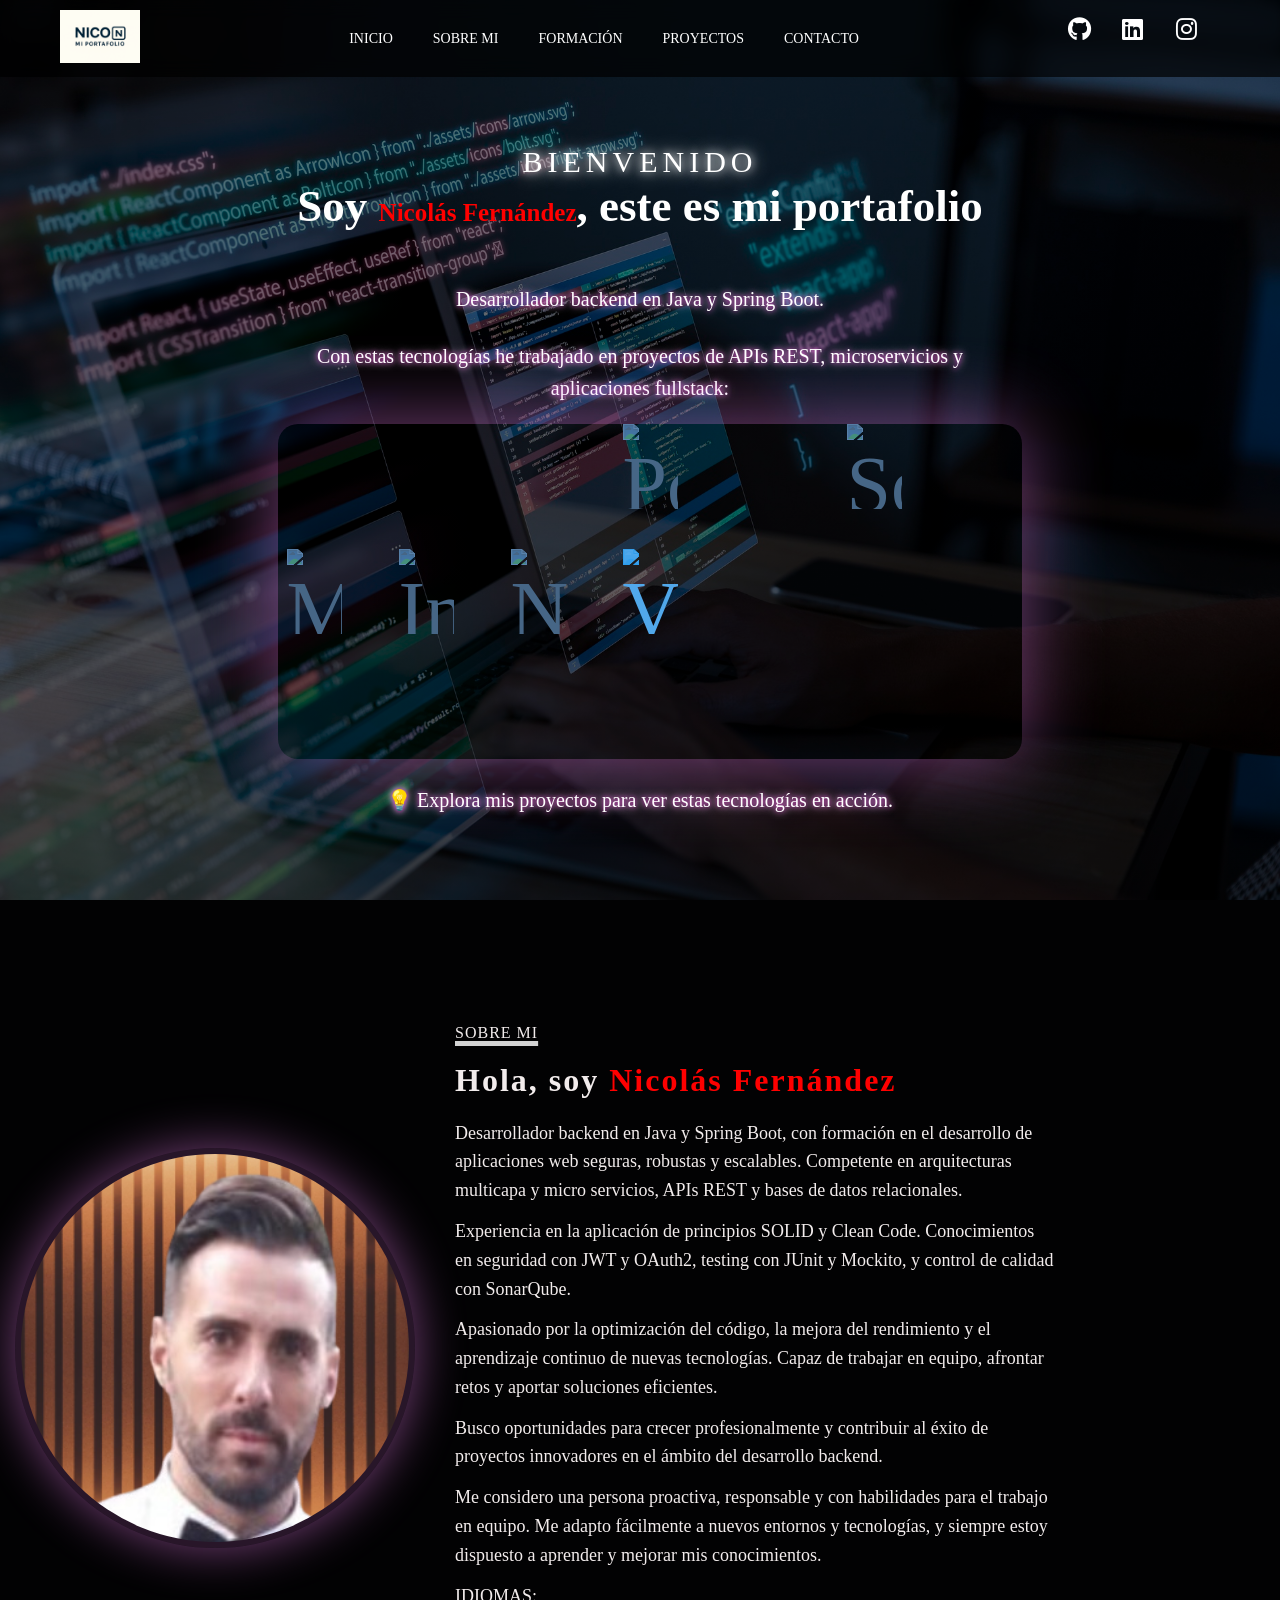
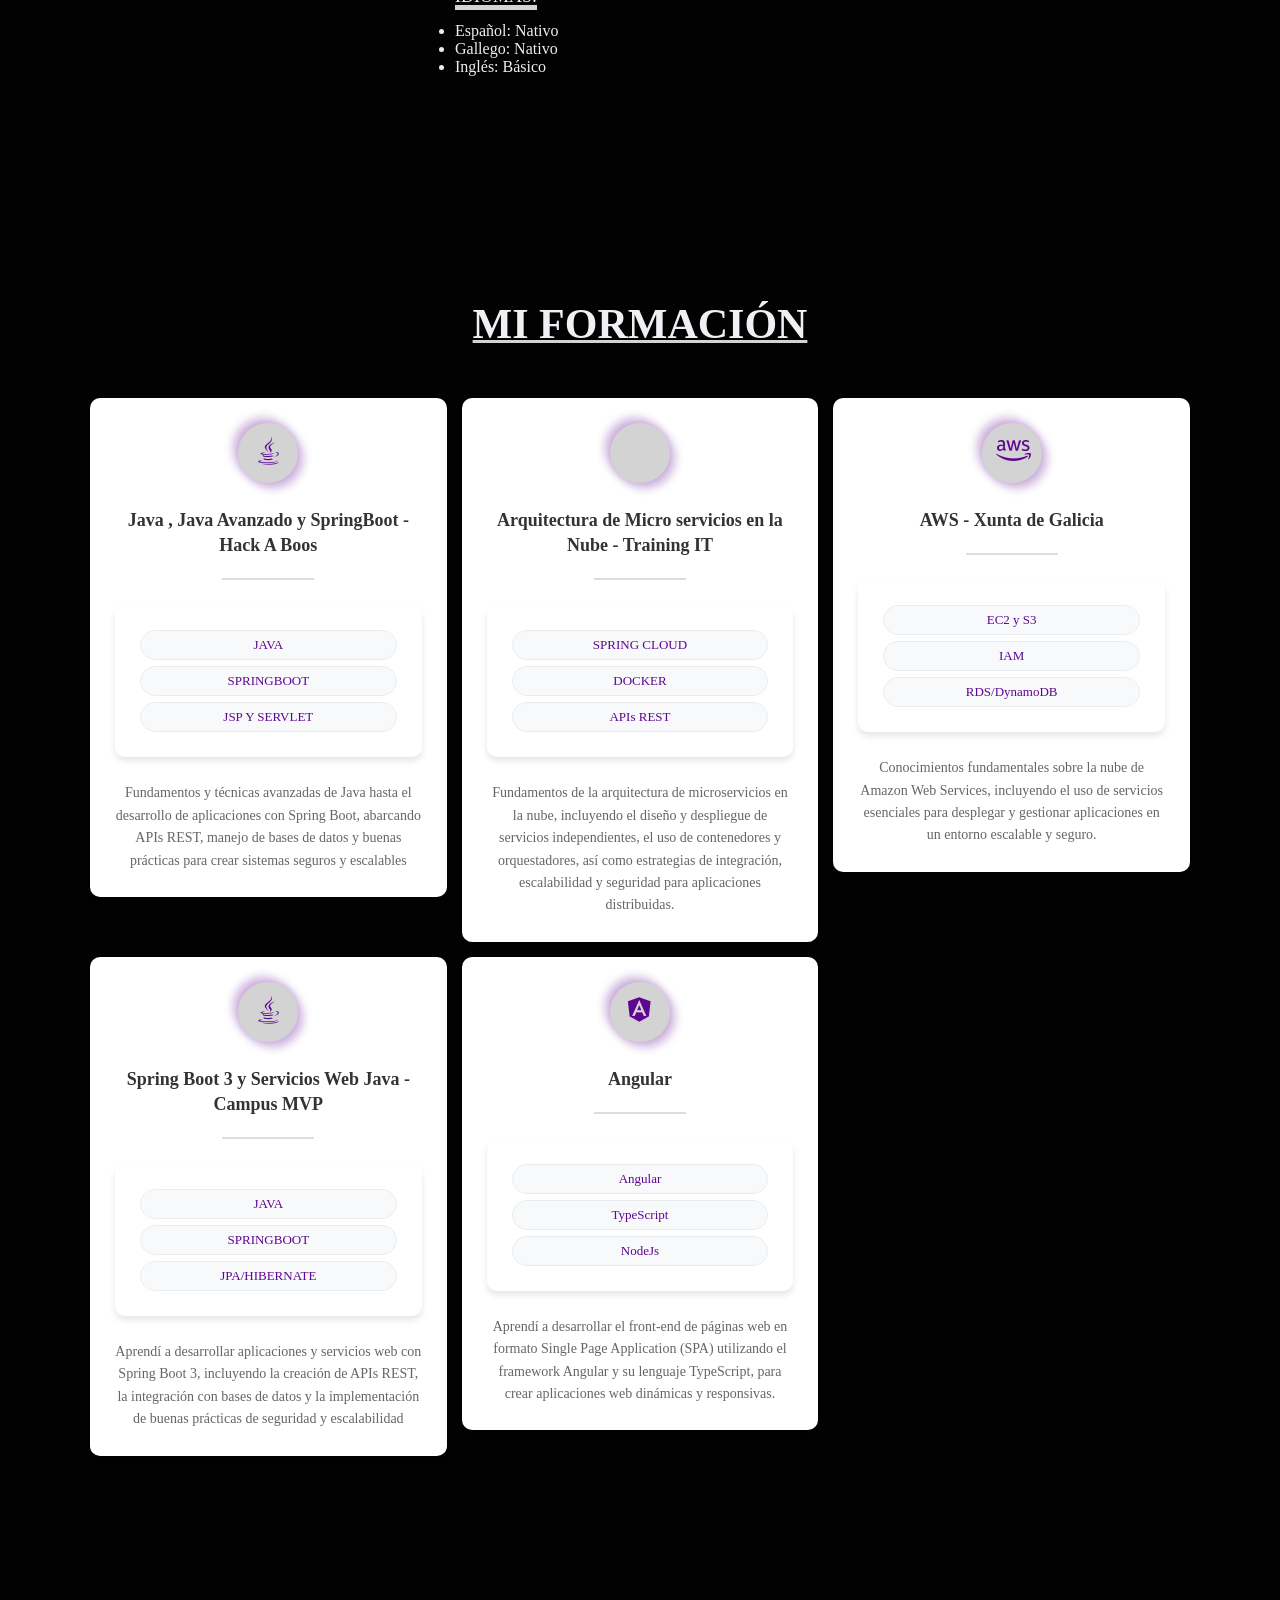
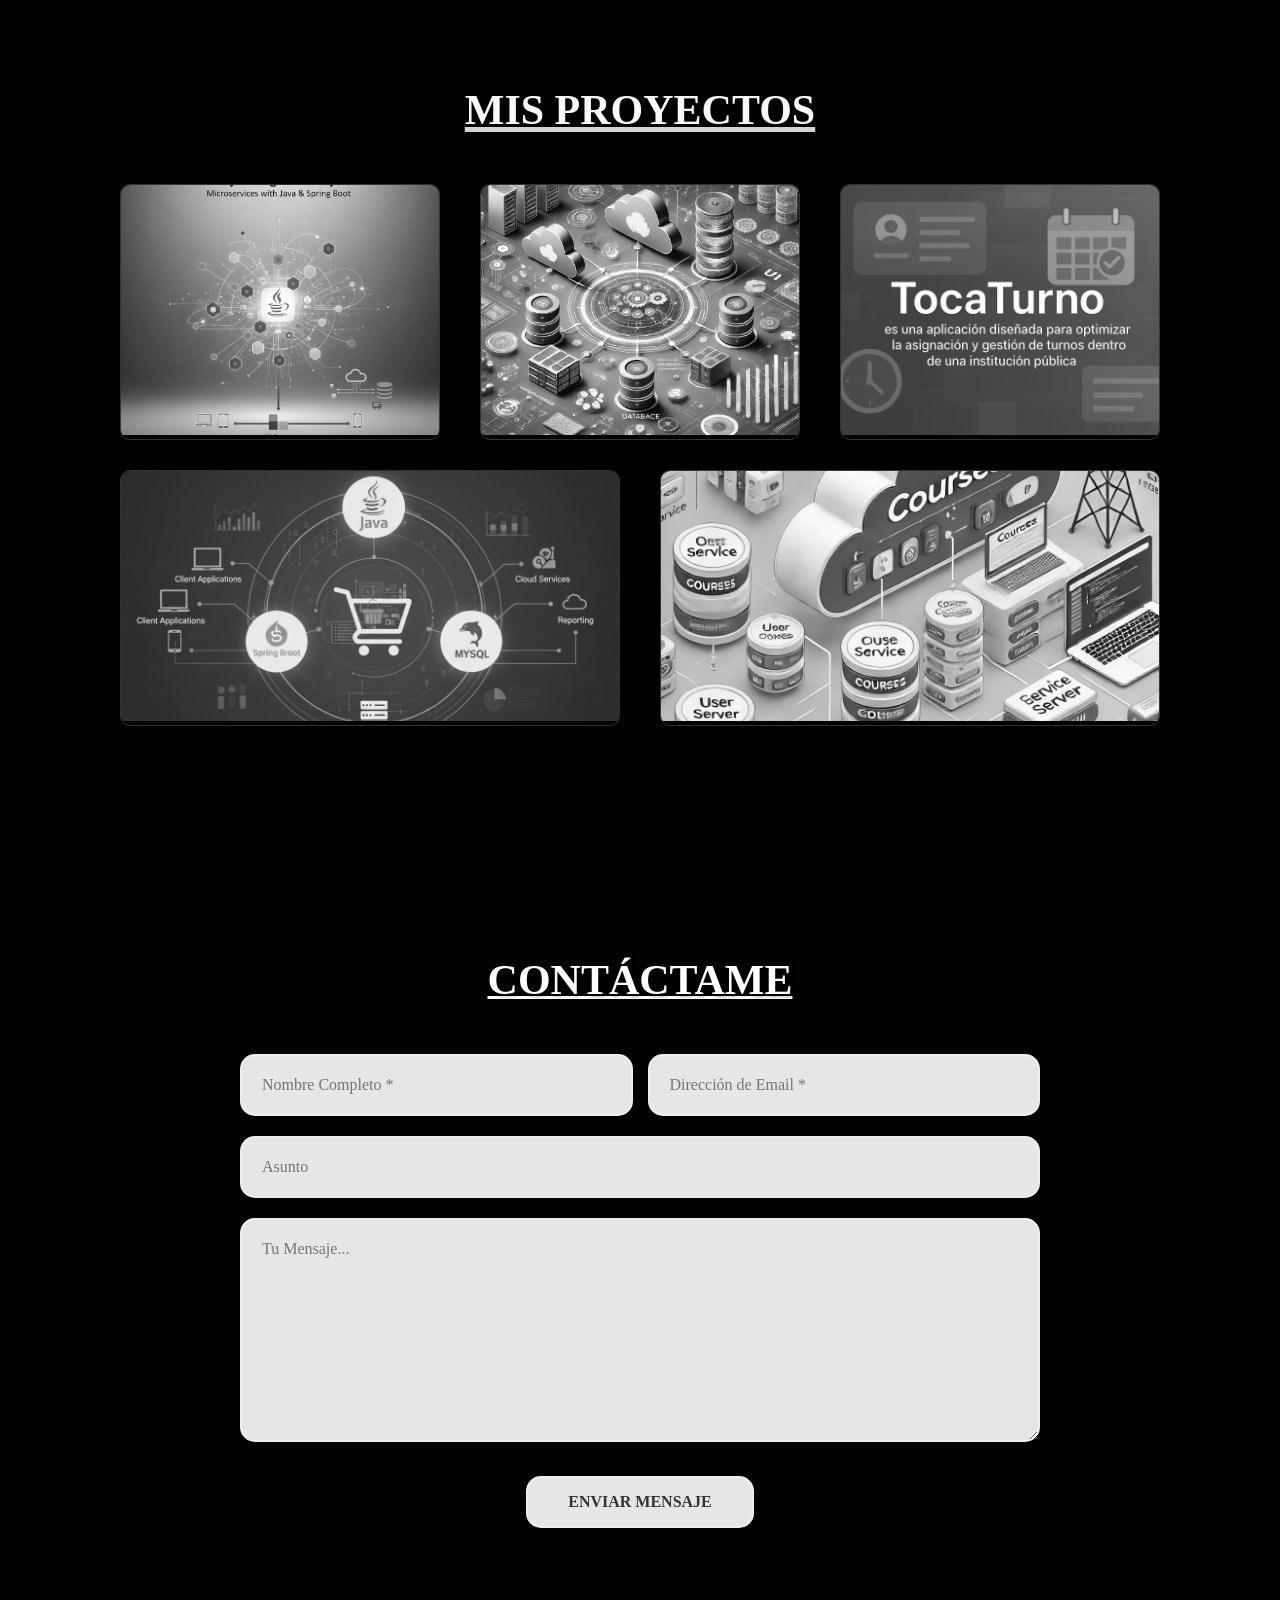
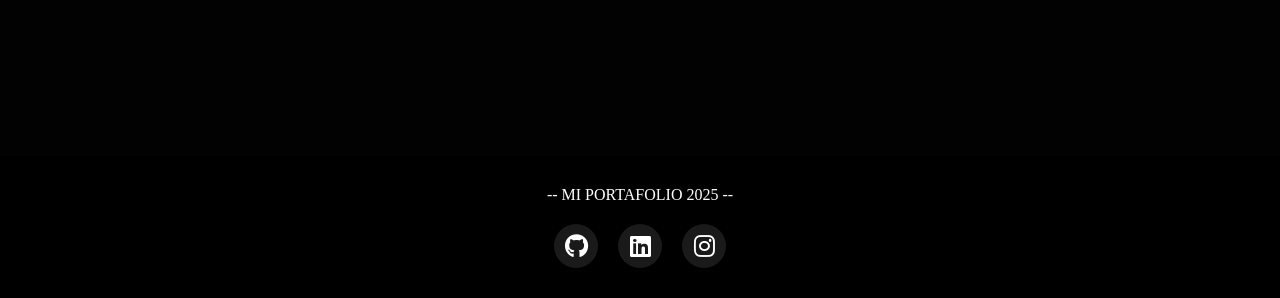
==== index.html @ 953f9bfb "Auto-generated commit" ====
<!DOCTYPE html><html lang="en" data-beasties-container><head><base href="/">
    <meta charset="UTF-8">
    <meta http-equiv="X-UA-Compatible" content="IE=edge">
    <meta name="viewport" content="width=device-width, initial-scale=1.0">
    <link rel="stylesheet" href="https://cdnjs.cloudflare.com/ajax/libs/font-awesome/6.1.1/css/all.min.css" integrity="sha512-KfkfwYDsLkIlwQp6LFnl8zNdLGxu9YAA1QvwINks4PhcElQSvqcyVLLD9aMhXd13uQjoXtEKNosOWaZqXgel0g==" crossorigin="anonymous" referrerpolicy="no-referrer">
    <link rel="icon" href="/img/logoNico.ico">
    <link rel="stylesheet" href="/css/styles.css">
    <link rel="stylesheet" href="https://cdn.jsdelivr.net/gh/devicons/devicon@latest/devicon.min.css">

    <title>Nico Landig Page</title>
<style>@font-face{font-family:Montserrat;font-style:normal;font-weight:200;font-display:swap;src:url(https://fonts.gstatic.com/s/montserrat/v31/JTUSjIg1_i6t8kCHKm459WRhyzbi.woff2) format("woff2");unicode-range:U+0460-052F,U+1C80-1C8A,U+20B4,U+2DE0-2DFF,U+A640-A69F,U+FE2E-FE2F}@font-face{font-family:Montserrat;font-style:normal;font-weight:200;font-display:swap;src:url(https://fonts.gstatic.com/s/montserrat/v31/JTUSjIg1_i6t8kCHKm459W1hyzbi.woff2) format("woff2");unicode-range:U+0301,U+0400-045F,U+0490-0491,U+04B0-04B1,U+2116}@font-face{font-family:Montserrat;font-style:normal;font-weight:200;font-display:swap;src:url(https://fonts.gstatic.com/s/montserrat/v31/JTUSjIg1_i6t8kCHKm459WZhyzbi.woff2) format("woff2");unicode-range:U+0102-0103,U+0110-0111,U+0128-0129,U+0168-0169,U+01A0-01A1,U+01AF-01B0,U+0300-0301,U+0303-0304,U+0308-0309,U+0323,U+0329,U+1EA0-1EF9,U+20AB}@font-face{font-family:Montserrat;font-style:normal;font-weight:200;font-display:swap;src:url(https://fonts.gstatic.com/s/montserrat/v31/JTUSjIg1_i6t8kCHKm459Wdhyzbi.woff2) format("woff2");unicode-range:U+0100-02BA,U+02BD-02C5,U+02C7-02CC,U+02CE-02D7,U+02DD-02FF,U+0304,U+0308,U+0329,U+1D00-1DBF,U+1E00-1E9F,U+1EF2-1EFF,U+2020,U+20A0-20AB,U+20AD-20C0,U+2113,U+2C60-2C7F,U+A720-A7FF}@font-face{font-family:Montserrat;font-style:normal;font-weight:200;font-display:swap;src:url(https://fonts.gstatic.com/s/montserrat/v31/JTUSjIg1_i6t8kCHKm459Wlhyw.woff2) format("woff2");unicode-range:U+0000-00FF,U+0131,U+0152-0153,U+02BB-02BC,U+02C6,U+02DA,U+02DC,U+0304,U+0308,U+0329,U+2000-206F,U+20AC,U+2122,U+2191,U+2193,U+2212,U+2215,U+FEFF,U+FFFD}@font-face{font-family:Montserrat;font-style:normal;font-weight:400;font-display:swap;src:url(https://fonts.gstatic.com/s/montserrat/v31/JTUSjIg1_i6t8kCHKm459WRhyzbi.woff2) format("woff2");unicode-range:U+0460-052F,U+1C80-1C8A,U+20B4,U+2DE0-2DFF,U+A640-A69F,U+FE2E-FE2F}@font-face{font-family:Montserrat;font-style:normal;font-weight:400;font-display:swap;src:url(https://fonts.gstatic.com/s/montserrat/v31/JTUSjIg1_i6t8kCHKm459W1hyzbi.woff2) format("woff2");unicode-range:U+0301,U+0400-045F,U+0490-0491,U+04B0-04B1,U+2116}@font-face{font-family:Montserrat;font-style:normal;font-weight:400;font-display:swap;src:url(https://fonts.gstatic.com/s/montserrat/v31/JTUSjIg1_i6t8kCHKm459WZhyzbi.woff2) format("woff2");unicode-range:U+0102-0103,U+0110-0111,U+0128-0129,U+0168-0169,U+01A0-01A1,U+01AF-01B0,U+0300-0301,U+0303-0304,U+0308-0309,U+0323,U+0329,U+1EA0-1EF9,U+20AB}@font-face{font-family:Montserrat;font-style:normal;font-weight:400;font-display:swap;src:url(https://fonts.gstatic.com/s/montserrat/v31/JTUSjIg1_i6t8kCHKm459Wdhyzbi.woff2) format("woff2");unicode-range:U+0100-02BA,U+02BD-02C5,U+02C7-02CC,U+02CE-02D7,U+02DD-02FF,U+0304,U+0308,U+0329,U+1D00-1DBF,U+1E00-1E9F,U+1EF2-1EFF,U+2020,U+20A0-20AB,U+20AD-20C0,U+2113,U+2C60-2C7F,U+A720-A7FF}@font-face{font-family:Montserrat;font-style:normal;font-weight:400;font-display:swap;src:url(https://fonts.gstatic.com/s/montserrat/v31/JTUSjIg1_i6t8kCHKm459Wlhyw.woff2) format("woff2");unicode-range:U+0000-00FF,U+0131,U+0152-0153,U+02BB-02BC,U+02C6,U+02DA,U+02DC,U+0304,U+0308,U+0329,U+2000-206F,U+20AC,U+2122,U+2191,U+2193,U+2212,U+2215,U+FEFF,U+FFFD}@font-face{font-family:Montserrat;font-style:normal;font-weight:600;font-display:swap;src:url(https://fonts.gstatic.com/s/montserrat/v31/JTUSjIg1_i6t8kCHKm459WRhyzbi.woff2) format("woff2");unicode-range:U+0460-052F,U+1C80-1C8A,U+20B4,U+2DE0-2DFF,U+A640-A69F,U+FE2E-FE2F}@font-face{font-family:Montserrat;font-style:normal;font-weight:600;font-display:swap;src:url(https://fonts.gstatic.com/s/montserrat/v31/JTUSjIg1_i6t8kCHKm459W1hyzbi.woff2) format("woff2");unicode-range:U+0301,U+0400-045F,U+0490-0491,U+04B0-04B1,U+2116}@font-face{font-family:Montserrat;font-style:normal;font-weight:600;font-display:swap;src:url(https://fonts.gstatic.com/s/montserrat/v31/JTUSjIg1_i6t8kCHKm459WZhyzbi.woff2) format("woff2");unicode-range:U+0102-0103,U+0110-0111,U+0128-0129,U+0168-0169,U+01A0-01A1,U+01AF-01B0,U+0300-0301,U+0303-0304,U+0308-0309,U+0323,U+0329,U+1EA0-1EF9,U+20AB}@font-face{font-family:Montserrat;font-style:normal;font-weight:600;font-display:swap;src:url(https://fonts.gstatic.com/s/montserrat/v31/JTUSjIg1_i6t8kCHKm459Wdhyzbi.woff2) format("woff2");unicode-range:U+0100-02BA,U+02BD-02C5,U+02C7-02CC,U+02CE-02D7,U+02DD-02FF,U+0304,U+0308,U+0329,U+1D00-1DBF,U+1E00-1E9F,U+1EF2-1EFF,U+2020,U+20A0-20AB,U+20AD-20C0,U+2113,U+2C60-2C7F,U+A720-A7FF}@font-face{font-family:Montserrat;font-style:normal;font-weight:600;font-display:swap;src:url(https://fonts.gstatic.com/s/montserrat/v31/JTUSjIg1_i6t8kCHKm459Wlhyw.woff2) format("woff2");unicode-range:U+0000-00FF,U+0131,U+0152-0153,U+02BB-02BC,U+02C6,U+02DA,U+02DC,U+0304,U+0308,U+0329,U+2000-206F,U+20AC,U+2122,U+2191,U+2193,U+2212,U+2215,U+FEFF,U+FFFD}*{box-sizing:border-box;margin:0;padding:0;font-family:Montserrat}img{width:100%;height:auto}body{background-color:#020203;overflow-x:hidden}:root{--mobile: 768px;--tablet: 1024px;--desktop: 1200px}@media (max-width: 768px){body{font-size:14px}}@media (hover: none) and (pointer: coarse){*{-webkit-tap-highlight-color:transparent}a{min-height:44px;min-width:44px}}
</style><link rel="stylesheet" href="styles-E2JQXYNU.css" media="print" onload="this.media='all'"><noscript><link rel="stylesheet" href="styles-E2JQXYNU.css"></noscript><style ng-app-id="ng">.titulo[_ngcontent-ng-c3263251454]{color:#fff}.parrafo[_ngcontent-ng-c3263251454]{color:#fff;text-shadow:0px 0px 10px violet,0px 0px 20px violet}</style><style ng-app-id="ng">.logo[_ngcontent-ng-c1715271040]{width:80px;min-width:50px;flex-shrink:0}.encabezado[_ngcontent-ng-c1715271040]{background-color:#000000b3;position:fixed;width:100%;z-index:100;top:0;-webkit-backdrop-filter:blur(10px);backdrop-filter:blur(10px)}.encabezado[_ngcontent-ng-c1715271040]   .contenido-header[_ngcontent-ng-c1715271040]{max-width:1200px;margin:auto;display:flex;justify-content:space-between;align-items:center;padding:10px 20px}.encabezado[_ngcontent-ng-c1715271040]   .contenido-header[_ngcontent-ng-c1715271040]   h1[_ngcontent-ng-c1715271040]{text-align:center;color:red}.encabezado[_ngcontent-ng-c1715271040]   .contenido-header[_ngcontent-ng-c1715271040]   nav[_ngcontent-ng-c1715271040]   ul[_ngcontent-ng-c1715271040]{list-style:none;display:flex;align-items:center}.encabezado[_ngcontent-ng-c1715271040]   .contenido-header[_ngcontent-ng-c1715271040]   nav[_ngcontent-ng-c1715271040]   ul[_ngcontent-ng-c1715271040]   li[_ngcontent-ng-c1715271040]   a[_ngcontent-ng-c1715271040]{text-decoration:none;color:#fff;margin:0 8px;font-weight:400;transition:.5s;padding:8px 12px;border-radius:5px;min-height:44px;display:flex;align-items:center;font-size:14px}.encabezado[_ngcontent-ng-c1715271040]   .contenido-header[_ngcontent-ng-c1715271040]   nav[_ngcontent-ng-c1715271040]   ul[_ngcontent-ng-c1715271040]   li[_ngcontent-ng-c1715271040]   a[_ngcontent-ng-c1715271040]:hover{color:red;background-color:#ffffff1a}.encabezado[_ngcontent-ng-c1715271040]   .contenido-header[_ngcontent-ng-c1715271040]   .redes[_ngcontent-ng-c1715271040]   a[_ngcontent-ng-c1715271040]{text-decoration:none;color:#fff;display:inline-block;margin-left:0;transition:.5s;font-size:24px;min-height:44px;min-width:44px}.encabezado[_ngcontent-ng-c1715271040]   .contenido-header[_ngcontent-ng-c1715271040]   .redes[_ngcontent-ng-c1715271040]   a[_ngcontent-ng-c1715271040]:hover{color:red}.encabezado[_ngcontent-ng-c1715271040]   .contenido-header[_ngcontent-ng-c1715271040]   .redes[_ngcontent-ng-c1715271040]{display:flex;align-items:center;gap:10px}#icono-nav[_ngcontent-ng-c1715271040]{color:#fff;display:none;font-size:24px;cursor:pointer;min-height:44px;min-width:44px;align-items:center;justify-content:center}@media (max-width: 1024px){.encabezado[_ngcontent-ng-c1715271040]   .contenido-header[_ngcontent-ng-c1715271040]   nav[_ngcontent-ng-c1715271040]   ul[_ngcontent-ng-c1715271040]   li[_ngcontent-ng-c1715271040]   a[_ngcontent-ng-c1715271040]{margin:0 8px;font-size:14px}.encabezado[_ngcontent-ng-c1715271040]   .contenido-header[_ngcontent-ng-c1715271040]   .redes[_ngcontent-ng-c1715271040]   a[_ngcontent-ng-c1715271040]{margin-left:15px;font-size:24px}}@media (max-width: 768px){.encabezado[_ngcontent-ng-c1715271040]   .contenido-header[_ngcontent-ng-c1715271040]{padding:10px 15px}.logo[_ngcontent-ng-c1715271040]{width:60px;min-width:60px}.encabezado[_ngcontent-ng-c1715271040]   .contenido-header[_ngcontent-ng-c1715271040]   nav[_ngcontent-ng-c1715271040]{display:none}.encabezado[_ngcontent-ng-c1715271040]   .contenido-header[_ngcontent-ng-c1715271040]   .redes[_ngcontent-ng-c1715271040]{display:none}#icono-nav[_ngcontent-ng-c1715271040]{display:flex}.encabezado[_ngcontent-ng-c1715271040]   .contenido-header[_ngcontent-ng-c1715271040]   nav.active[_ngcontent-ng-c1715271040]{display:block;position:absolute;top:100%;left:0;right:0;background-color:#000000f2;-webkit-backdrop-filter:blur(10px);backdrop-filter:blur(10px);padding:20px}.encabezado[_ngcontent-ng-c1715271040]   .contenido-header[_ngcontent-ng-c1715271040]   nav.active[_ngcontent-ng-c1715271040]   ul[_ngcontent-ng-c1715271040]{flex-direction:column;gap:15px}.encabezado[_ngcontent-ng-c1715271040]   .contenido-header[_ngcontent-ng-c1715271040]   nav.active[_ngcontent-ng-c1715271040]   ul[_ngcontent-ng-c1715271040]   li[_ngcontent-ng-c1715271040]   a[_ngcontent-ng-c1715271040]{margin:0;padding:15px 20px;text-align:center;border:1px solid rgba(255,255,255,.2);border-radius:10px}.encabezado[_ngcontent-ng-c1715271040]   .contenido-header[_ngcontent-ng-c1715271040]   .redes.active[_ngcontent-ng-c1715271040]{display:flex;justify-content:center;gap:20px;margin-top:20px;padding-top:20px;border-top:1px solid rgba(255,255,255,.2)}}@media (max-width: 480px){.encabezado[_ngcontent-ng-c1715271040]   .contenido-header[_ngcontent-ng-c1715271040]{padding:8px 10px}.logo[_ngcontent-ng-c1715271040]{width:50px;min-width:50px}}</style><style ng-app-id="ng">.presentacion[_ngcontent-ng-c3990707437]{background:linear-gradient(#00000080,#000000b3),url(/img/fondoPrincipal.jpg);background-size:cover;background-position:center;background-attachment:fixed;min-height:100vh;margin:auto;color:#fff;display:flex;flex-direction:column;align-items:center;justify-content:center;padding:80px 20px 20px}.presentacion[_ngcontent-ng-c3990707437]   .bienvenida[_ngcontent-ng-c3990707437]{font-size:30px;margin-bottom:0;text-transform:uppercase;letter-spacing:5px;text-shadow:0px 0px 10px white,0px 0px 20px white}.presentacion[_ngcontent-ng-c3990707437]   h2[_ngcontent-ng-c3990707437]{font-size:45px;margin-bottom:25px;text-align:center;line-height:1.2}.presentacion[_ngcontent-ng-c3990707437]   span[_ngcontent-ng-c3990707437]{font-size:25px;color:red}.presentacion[_ngcontent-ng-c3990707437]   .descripcion[_ngcontent-ng-c3990707437]{max-width:700px;margin:25px auto 0;font-size:20px;text-align:center;text-shadow:0px 0px 5px rgb(217,36,196),0px 0px 10px white;line-height:1.6}.presentacion[_ngcontent-ng-c3990707437]   a[_ngcontent-ng-c3990707437]{text-decoration:none;display:inline-block;margin:25px;padding:20px 25px;border:2px solid #fff;border-radius:50px;color:#fff;font-weight:700;text-transform:uppercase;transition:.5s;min-height:44px;min-width:120px;display:flex;align-items:center;justify-content:center}.presentacion[_ngcontent-ng-c3990707437]   a[_ngcontent-ng-c3990707437]:hover{background-color:red;transform:scale(1.05)}.presentacion[_ngcontent-ng-c3990707437]   .skills[_ngcontent-ng-c3990707437]{margin-top:20px;margin-left:20px;display:grid;grid-template-columns:repeat(auto-fit,minmax(60px,1fr));gap:40px;justify-items:center;align-items:center;max-width:800px;width:60%;box-shadow:0 0 80px #ee82f07f;border-radius:20px}.presentacion[_ngcontent-ng-c3990707437]   .skills[_ngcontent-ng-c3990707437]   i[_ngcontent-ng-c3990707437], .presentacion[_ngcontent-ng-c3990707437]   .skills[_ngcontent-ng-c3990707437]   img[_ngcontent-ng-c3990707437]{font-size:5rem;width:55px;height:85px;object-fit:contain;cursor:pointer;animation:float 3s ease-in-out infinite;transition:transform .4s ease,filter .4s ease;filter:invert(63%) sepia(44%) saturate(415%) hue-rotate(169deg) brightness(92%) contrast(92%)}.presentacion[_ngcontent-ng-c3990707437]   .skills[_ngcontent-ng-c3990707437]   i[_ngcontent-ng-c3990707437]:hover, .presentacion[_ngcontent-ng-c3990707437]   .skills[_ngcontent-ng-c3990707437]   img[_ngcontent-ng-c3990707437]:hover{transform:scale(1.2) rotate(-15deg);filter:drop-shadow(0 0 12px rgba(224,43,166,1.5))}@keyframes _ngcontent-ng-c3990707437_float-smooth{0%{transform:translateY(0)}25%{transform:translateY(-10px)}50%{transform:translateY(0)}75%{transform:translateY(10px)}to{transform:translateY(0)}}.my-element[_ngcontent-ng-c3990707437]{animation:_ngcontent-ng-c3990707437_float-smooth 4s cubic-bezier(.445,.05,.55,.95) infinite}.presentacion[_ngcontent-ng-c3990707437]   .skills[_ngcontent-ng-c3990707437]   img[alt=SonarQube][_ngcontent-ng-c3990707437]{filter:invert(63%) sepia(44%) saturate(415%) hue-rotate(169deg) brightness(92%) contrast(92%)}.presentacion[_ngcontent-ng-c3990707437]   .skills[_ngcontent-ng-c3990707437]   img[alt=SonarQube][_ngcontent-ng-c3990707437]:hover{filter:invert(63%) sepia(54%) saturate(415%) hue-rotate(169deg) brightness(42%) contrast(42%) drop-shadow(0 0 22px rgba(224,43,166,1.5))}.presentacion[_ngcontent-ng-c3990707437]   .skills[_ngcontent-ng-c3990707437]   img[alt="VS Code"][_ngcontent-ng-c3990707437]{filter:invert(38%) sepia(94%) saturate(1522%) hue-rotate(179deg) brightness(95%) contrast(94%)}.presentacion[_ngcontent-ng-c3990707437]   .skills[_ngcontent-ng-c3990707437]   img[alt="VS Code"][_ngcontent-ng-c3990707437]:hover{filter:invert(63%) sepia(44%) saturate(415%) hue-rotate(169deg) brightness(92%) contrast(92%) drop-shadow(0 0 22px rgba(224,43,166,1.5))}@media (max-width: 1024px){.presentacion[_ngcontent-ng-c3990707437]{padding:80px 15px 20px;background-attachment:scroll}.presentacion[_ngcontent-ng-c3990707437]   h2[_ngcontent-ng-c3990707437]{font-size:38px}.presentacion[_ngcontent-ng-c3990707437]   .descripcion[_ngcontent-ng-c3990707437]{font-size:18px}.presentacion[_ngcontent-ng-c3990707437]   .skills[_ngcontent-ng-c3990707437]{width:70%;gap:30px}.presentacion[_ngcontent-ng-c3990707437]   .skills[_ngcontent-ng-c3990707437]   i[_ngcontent-ng-c3990707437], .presentacion[_ngcontent-ng-c3990707437]   .skills[_ngcontent-ng-c3990707437]   img[_ngcontent-ng-c3990707437]{font-size:4rem;width:50px;height:75px}}@media (max-width: 768px){.presentacion[_ngcontent-ng-c3990707437]{padding:80px 10px 20px}.presentacion[_ngcontent-ng-c3990707437]   .bienvenida[_ngcontent-ng-c3990707437]{font-size:24px;letter-spacing:3px}.presentacion[_ngcontent-ng-c3990707437]   h2[_ngcontent-ng-c3990707437]{font-size:32px;margin-bottom:20px}.presentacion[_ngcontent-ng-c3990707437]   span[_ngcontent-ng-c3990707437]{font-size:20px}.presentacion[_ngcontent-ng-c3990707437]   .descripcion[_ngcontent-ng-c3990707437]{font-size:16px;max-width:90%;margin:20px auto}.presentacion[_ngcontent-ng-c3990707437]   .skills[_ngcontent-ng-c3990707437]{width:85%;gap:25px;margin-top:15px}.presentacion[_ngcontent-ng-c3990707437]   .skills[_ngcontent-ng-c3990707437]   i[_ngcontent-ng-c3990707437], .presentacion[_ngcontent-ng-c3990707437]   .skills[_ngcontent-ng-c3990707437]   img[_ngcontent-ng-c3990707437]{font-size:3.5rem;width:45px;height:65px}.presentacion[_ngcontent-ng-c3990707437]   .descripcion.exploracion[_ngcontent-ng-c3990707437]{font-size:14px;margin-top:15px}}@media (max-width: 480px){.presentacion[_ngcontent-ng-c3990707437]{padding:80px 5px 20px}.presentacion[_ngcontent-ng-c3990707437]   .bienvenida[_ngcontent-ng-c3990707437]{font-size:20px;letter-spacing:2px}.presentacion[_ngcontent-ng-c3990707437]   h2[_ngcontent-ng-c3990707437]{font-size:28px;margin-bottom:15px}.presentacion[_ngcontent-ng-c3990707437]   span[_ngcontent-ng-c3990707437]{font-size:18px}.presentacion[_ngcontent-ng-c3990707437]   .descripcion[_ngcontent-ng-c3990707437]{font-size:14px;max-width:95%;margin:15px auto}.presentacion[_ngcontent-ng-c3990707437]   .skills[_ngcontent-ng-c3990707437]{width:95%;gap:20px;margin-top:10px}.presentacion[_ngcontent-ng-c3990707437]   .skills[_ngcontent-ng-c3990707437]   i[_ngcontent-ng-c3990707437], .presentacion[_ngcontent-ng-c3990707437]   .skills[_ngcontent-ng-c3990707437]   img[_ngcontent-ng-c3990707437]{font-size:3rem;width:40px;height:60px}.presentacion[_ngcontent-ng-c3990707437]   .descripcion.exploracion[_ngcontent-ng-c3990707437]{font-size:12px;margin-top:10px}}@media (hover: none) and (pointer: coarse){.presentacion[_ngcontent-ng-c3990707437]   .skills[_ngcontent-ng-c3990707437]   i[_ngcontent-ng-c3990707437]:hover, .presentacion[_ngcontent-ng-c3990707437]   .skills[_ngcontent-ng-c3990707437]   img[_ngcontent-ng-c3990707437]:hover{transform:scale(1.1)}.presentacion[_ngcontent-ng-c3990707437]   a[_ngcontent-ng-c3990707437]:hover{transform:none;background-color:#f00c}}</style><style ng-app-id="ng">#sobreMi[_ngcontent-ng-c1251189416]{background:linear-gradient(#00000080,#000000b3),url(/img/fondoPrincipal.jpg);background-size:cover;background-position:center;background-attachment:fixed;min-height:100vh;margin:auto;padding:100px 15px;color:#f2ecec;display:flex;align-items:center;gap:40px}.contenedor-foto[_ngcontent-ng-c1251189416]{flex-shrink:0;max-width:400px;width:100%}.contenedor-foto[_ngcontent-ng-c1251189416]   img[_ngcontent-ng-c1251189416]{padding:6px;width:100%;max-width:400px;height:auto;border-radius:50%;background-color:#ee82f028;box-shadow:0 0 50px #ee82f07e;transition:transform .3s ease}.contenedor-foto[_ngcontent-ng-c1251189416]   img[_ngcontent-ng-c1251189416]:hover{opacity:.9;transform:scale(1.05)}.sobreMi[_ngcontent-ng-c1251189416]{flex:1;max-width:600px}.titulo-seccion[_ngcontent-ng-c1251189416]{font-size:70px;text-transform:uppercase;color:#f2ecec;text-decoration:underline;text-decoration-color:#d3d3d3;text-decoration-thickness:5px;margin-bottom:20px}.sobreMi[_ngcontent-ng-c1251189416]   h2[_ngcontent-ng-c1251189416]{font-size:32px;font-weight:700;margin:20px 0;letter-spacing:2px}#sobreMi[_ngcontent-ng-c1251189416]   .sobreMi[_ngcontent-ng-c1251189416]   h2[_ngcontent-ng-c1251189416]   span[_ngcontent-ng-c1251189416]{color:red}#sobreMi[_ngcontent-ng-c1251189416]   .sobreMi[_ngcontent-ng-c1251189416]   h3[_ngcontent-ng-c1251189416]{font-size:16px;font-weight:500;text-transform:uppercase;margin-bottom:20px;letter-spacing:1px}#sobreMi[_ngcontent-ng-c1251189416]   .sobreMi[_ngcontent-ng-c1251189416]   p[_ngcontent-ng-c1251189416]{font-size:18px;line-height:1.6;color:#f2ecec;margin-bottom:12px}#sobreMi[_ngcontent-ng-c1251189416]   .sobreMi[_ngcontent-ng-c1251189416]   a[_ngcontent-ng-c1251189416]{display:inline-block;text-decoration:none;color:#f2ecec;border-radius:30px;padding:10px 20px;border:1px solid #000;margin-top:30px;transition:.5s;min-height:44px;min-width:120px;text-align:center}#sobreMi[_ngcontent-ng-c1251189416]   .sobreMi[_ngcontent-ng-c1251189416]   a[_ngcontent-ng-c1251189416]:hover{background-color:#c547eb74;color:#fff;transform:scale(1.05)}@media (max-width: 1024px){#sobreMi[_ngcontent-ng-c1251189416]{padding:100px 20px;gap:30px;background-attachment:scroll}.contenedor-foto[_ngcontent-ng-c1251189416], .contenedor-foto[_ngcontent-ng-c1251189416]   img[_ngcontent-ng-c1251189416]{max-width:350px}.titulo-seccion[_ngcontent-ng-c1251189416]{font-size:60px}.sobreMi[_ngcontent-ng-c1251189416]   h2[_ngcontent-ng-c1251189416]{font-size:28px}#sobreMi[_ngcontent-ng-c1251189416]   .sobreMi[_ngcontent-ng-c1251189416]   p[_ngcontent-ng-c1251189416]{font-size:16px}}@media (max-width: 768px){#sobreMi[_ngcontent-ng-c1251189416]{flex-direction:column;padding:100px 15px;gap:30px;text-align:center}.contenedor-foto[_ngcontent-ng-c1251189416]{max-width:300px;margin:0 auto}.contenedor-foto[_ngcontent-ng-c1251189416]   img[_ngcontent-ng-c1251189416]{max-width:300px}.sobreMi[_ngcontent-ng-c1251189416]{max-width:100%}.titulo-seccion[_ngcontent-ng-c1251189416]{font-size:50px}.sobreMi[_ngcontent-ng-c1251189416]   h2[_ngcontent-ng-c1251189416]{font-size:24px;margin:15px 0}#sobreMi[_ngcontent-ng-c1251189416]   .sobreMi[_ngcontent-ng-c1251189416]   p[_ngcontent-ng-c1251189416]{font-size:15px;line-height:1.5}#sobreMi[_ngcontent-ng-c1251189416]   .sobreMi[_ngcontent-ng-c1251189416]   h3[_ngcontent-ng-c1251189416]{font-size:14px}}@media (max-width: 480px){#sobreMi[_ngcontent-ng-c1251189416]{padding:80px 10px;gap:25px}.contenedor-foto[_ngcontent-ng-c1251189416], .contenedor-foto[_ngcontent-ng-c1251189416]   img[_ngcontent-ng-c1251189416]{max-width:250px}.titulo-seccion[_ngcontent-ng-c1251189416]{font-size:40px}.sobreMi[_ngcontent-ng-c1251189416]   h2[_ngcontent-ng-c1251189416]{font-size:20px;margin:10px 0}#sobreMi[_ngcontent-ng-c1251189416]   .sobreMi[_ngcontent-ng-c1251189416]   p[_ngcontent-ng-c1251189416]{font-size:14px;line-height:1.4}#sobreMi[_ngcontent-ng-c1251189416]   .sobreMi[_ngcontent-ng-c1251189416]   h3[_ngcontent-ng-c1251189416]{font-size:12px}#sobreMi[_ngcontent-ng-c1251189416]   .sobreMi[_ngcontent-ng-c1251189416]   a[_ngcontent-ng-c1251189416]{padding:8px 16px;font-size:14px}}@media (hover: none) and (pointer: coarse){.contenedor-foto[_ngcontent-ng-c1251189416]   img[_ngcontent-ng-c1251189416]:hover{transform:none;opacity:1}#sobreMi[_ngcontent-ng-c1251189416]   .sobreMi[_ngcontent-ng-c1251189416]   a[_ngcontent-ng-c1251189416]:hover{transform:none;background-color:#c547eb99}}</style><style ng-app-id="ng">#formacion[_ngcontent-ng-c2725308105]{background:linear-gradient(#00000080,#000000b3),url(/img/fondoPrincipal.jpg);background-size:cover;background-position:center;background-attachment:fixed;padding:100px 15px;text-align:center;min-height:100vh}#formacion[_ngcontent-ng-c2725308105]   .titulo-seccion[_ngcontent-ng-c2725308105]{font-size:42px;text-transform:uppercase;color:#efeff4;text-decoration:underline;text-decoration-color:#d3d3d3;text-decoration-thickness:3px;margin-bottom:50px}#formacion[_ngcontent-ng-c2725308105]   .fila[_ngcontent-ng-c2725308105]{display:grid;grid-template-columns:repeat(auto-fit,minmax(280px,1fr));gap:15px;max-width:1100px;margin:30px auto;align-items:start}#formacion[_ngcontent-ng-c2725308105]   .fila[_ngcontent-ng-c2725308105]   .formacion[_ngcontent-ng-c2725308105]{background-color:#fff;padding:25px;border-radius:10px;transition:.5s;box-shadow:0 4px 6px #0000001a;height:fit-content;display:flex;flex-direction:column}#formacion[_ngcontent-ng-c2725308105]   .fila[_ngcontent-ng-c2725308105]   .formacion[_ngcontent-ng-c2725308105]:hover{box-shadow:5px 5px 20px #5e0691,-5px -5px 20px #5e0691;transform:translateY(-5px)}#formacion[_ngcontent-ng-c2725308105]   .fila[_ngcontent-ng-c2725308105]   .formacion[_ngcontent-ng-c2725308105]   h4[_ngcontent-ng-c2725308105]{font-size:18px;margin-bottom:20px;line-height:1.4;color:#333}#formacion[_ngcontent-ng-c2725308105]   .fila[_ngcontent-ng-c2725308105]   .formacion[_ngcontent-ng-c2725308105]   .icono[_ngcontent-ng-c2725308105]{display:inline-block;width:60px;height:60px;border-radius:50%;background-color:#d3d3d3;padding:14px;margin:0 auto 25px;box-shadow:5px 5px 10px #5e069151,-5px -5px 10px #5e069151}#formacion[_ngcontent-ng-c2725308105]   .fila[_ngcontent-ng-c2725308105]   .formacion[_ngcontent-ng-c2725308105]   .icono[_ngcontent-ng-c2725308105]   i[_ngcontent-ng-c2725308105]{font-size:28px;color:#5e0691}#formacion[_ngcontent-ng-c2725308105]   .fila[_ngcontent-ng-c2725308105]   .formacion[_ngcontent-ng-c2725308105]   hr[_ngcontent-ng-c2725308105]{width:30%;margin:auto auto 25px;color:#000;border:1px solid #ddd}#formacion[_ngcontent-ng-c2725308105]   .fila[_ngcontent-ng-c2725308105]   .formacion[_ngcontent-ng-c2725308105]   ul[_ngcontent-ng-c2725308105]{list-style:none;display:flex;flex-direction:column;justify-content:flex-start;margin-bottom:15px;gap:6px;flex-grow:0}#formacion[_ngcontent-ng-c2725308105]   .fila[_ngcontent-ng-c2725308105]   .formacion[_ngcontent-ng-c2725308105]   ul[_ngcontent-ng-c2725308105]   li[_ngcontent-ng-c2725308105]{background-color:#f8f9fa;padding:6px 10px;border-radius:20px;font-size:13px;font-weight:500;color:#5e0691;border:1px solid #e9ecef}#formacion[_ngcontent-ng-c2725308105]   .fila[_ngcontent-ng-c2725308105]   .formacion[_ngcontent-ng-c2725308105]   p[_ngcontent-ng-c2725308105]{font-size:14px;line-height:1.6;color:#666;margin-top:10px}@media (max-width: 1024px){#formacion[_ngcontent-ng-c2725308105]{padding:80px 15px;background-attachment:scroll}#formacion[_ngcontent-ng-c2725308105]   .titulo-seccion[_ngcontent-ng-c2725308105]{font-size:36px}#formacion[_ngcontent-ng-c2725308105]   .fila[_ngcontent-ng-c2725308105]{grid-template-columns:repeat(auto-fit,minmax(260px,1fr));gap:12px}#formacion[_ngcontent-ng-c2725308105]   .fila[_ngcontent-ng-c2725308105]   .formacion[_ngcontent-ng-c2725308105]{padding:25px;height:fit-content}#formacion[_ngcontent-ng-c2725308105]   .fila[_ngcontent-ng-c2725308105]   .formacion[_ngcontent-ng-c2725308105]   h4[_ngcontent-ng-c2725308105]{font-size:16px}}@media (max-width: 768px){#formacion[_ngcontent-ng-c2725308105]{padding:60px 10px}#formacion[_ngcontent-ng-c2725308105]   .titulo-seccion[_ngcontent-ng-c2725308105]{font-size:32px;margin-bottom:40px}#formacion[_ngcontent-ng-c2725308105]   .fila[_ngcontent-ng-c2725308105]{grid-template-columns:1fr;gap:20px;margin:20px auto}#formacion[_ngcontent-ng-c2725308105]   .fila[_ngcontent-ng-c2725308105]   .formacion[_ngcontent-ng-c2725308105]{padding:20px;height:fit-content}#formacion[_ngcontent-ng-c2725308105]   .fila[_ngcontent-ng-c2725308105]   .formacion[_ngcontent-ng-c2725308105]   h4[_ngcontent-ng-c2725308105]{font-size:16px;margin-bottom:15px}#formacion[_ngcontent-ng-c2725308105]   .fila[_ngcontent-ng-c2725308105]   .formacion[_ngcontent-ng-c2725308105]   .icono[_ngcontent-ng-c2725308105]{width:50px;height:50px;padding:10px;margin-bottom:20px}#formacion[_ngcontent-ng-c2725308105]   .fila[_ngcontent-ng-c2725308105]   .formacion[_ngcontent-ng-c2725308105]   .icono[_ngcontent-ng-c2725308105]   i[_ngcontent-ng-c2725308105]{font-size:24px}#formacion[_ngcontent-ng-c2725308105]   .fila[_ngcontent-ng-c2725308105]   .formacion[_ngcontent-ng-c2725308105]   ul[_ngcontent-ng-c2725308105]   li[_ngcontent-ng-c2725308105]{font-size:13px;padding:6px 10px}#formacion[_ngcontent-ng-c2725308105]   .fila[_ngcontent-ng-c2725308105]   .formacion[_ngcontent-ng-c2725308105]   p[_ngcontent-ng-c2725308105]{font-size:13px;line-height:1.5}}@media (max-width: 480px){#formacion[_ngcontent-ng-c2725308105]{padding:40px 5px}#formacion[_ngcontent-ng-c2725308105]   .titulo-seccion[_ngcontent-ng-c2725308105]{font-size:28px;margin-bottom:30px}#formacion[_ngcontent-ng-c2725308105]   .fila[_ngcontent-ng-c2725308105]{gap:15px;margin:15px auto}#formacion[_ngcontent-ng-c2725308105]   .fila[_ngcontent-ng-c2725308105]   .formacion[_ngcontent-ng-c2725308105]{padding:15px}#formacion[_ngcontent-ng-c2725308105]   .fila[_ngcontent-ng-c2725308105]   .formacion[_ngcontent-ng-c2725308105]   h4[_ngcontent-ng-c2725308105]{font-size:14px;margin-bottom:12px;line-height:1.3}#formacion[_ngcontent-ng-c2725308105]   .fila[_ngcontent-ng-c2725308105]   .formacion[_ngcontent-ng-c2725308105]   .icono[_ngcontent-ng-c2725308105]{width:45px;height:45px;padding:8px;margin-bottom:15px}#formacion[_ngcontent-ng-c2725308105]   .fila[_ngcontent-ng-c2725308105]   .formacion[_ngcontent-ng-c2725308105]   .icono[_ngcontent-ng-c2725308105]   i[_ngcontent-ng-c2725308105]{font-size:20px}#formacion[_ngcontent-ng-c2725308105]   .fila[_ngcontent-ng-c2725308105]   .formacion[_ngcontent-ng-c2725308105]   ul[_ngcontent-ng-c2725308105]   li[_ngcontent-ng-c2725308105]{font-size:12px;padding:5px 8px}#formacion[_ngcontent-ng-c2725308105]   .fila[_ngcontent-ng-c2725308105]   .formacion[_ngcontent-ng-c2725308105]   p[_ngcontent-ng-c2725308105]{font-size:12px;line-height:1.4}}@media (hover: none) and (pointer: coarse){#formacion[_ngcontent-ng-c2725308105]   .fila[_ngcontent-ng-c2725308105]   .formacion[_ngcontent-ng-c2725308105]:hover{transform:none;box-shadow:0 4px 6px #0000001a}}</style><style ng-app-id="ng">#proyecto[_ngcontent-ng-c650843903]{max-width:1100px;padding:100px 20px;margin:auto;background-color:#020203}#proyecto[_ngcontent-ng-c650843903]   .titulo-seccion[_ngcontent-ng-c650843903]{text-align:center;font-size:42px;text-transform:uppercase;color:#f9f9fb;text-decoration:underline;text-decoration-color:#d3d3d3;text-decoration-thickness:5px;margin-bottom:50px}#proyecto[_ngcontent-ng-c650843903]   .fila[_ngcontent-ng-c650843903]{display:flex;justify-content:space-between;margin:30px 0;gap:20px}#proyecto[_ngcontent-ng-c650843903]   .fila[_ngcontent-ng-c650843903]   .proyecto[_ngcontent-ng-c650843903]{flex:1;max-width:650px;border:1px solid #333;margin:0 10px;position:relative;overflow:hidden;border-radius:10px;transition:transform .3s ease}#proyecto[_ngcontent-ng-c650843903]   .fila[_ngcontent-ng-c650843903]   .proyecto[_ngcontent-ng-c650843903]:hover{transform:translateY(-5px)}#proyecto[_ngcontent-ng-c650843903]   .fila[_ngcontent-ng-c650843903]   .proyecto[_ngcontent-ng-c650843903]   img[_ngcontent-ng-c650843903]{width:100%;height:250px;filter:grayscale(1);object-fit:cover;transition:.5s}#proyecto[_ngcontent-ng-c650843903]   .fila[_ngcontent-ng-c650843903]   .proyecto[_ngcontent-ng-c650843903]:hover   img[_ngcontent-ng-c650843903]{filter:grayscale(0)}#proyecto[_ngcontent-ng-c650843903]   .fila[_ngcontent-ng-c650843903]   .proyecto[_ngcontent-ng-c650843903]   .info[_ngcontent-ng-c650843903]{position:absolute;left:0;background-color:#000000e6;color:red;width:100%;padding:15px;opacity:0;bottom:-100%;transition:.5s;border-radius:0 0 10px 10px}#proyecto[_ngcontent-ng-c650843903]   .fila[_ngcontent-ng-c650843903]   .proyecto[_ngcontent-ng-c650843903]:hover   .info[_ngcontent-ng-c650843903]{opacity:1;bottom:0}#proyecto[_ngcontent-ng-c650843903]   .fila[_ngcontent-ng-c650843903]   .proyecto[_ngcontent-ng-c650843903]   .info[_ngcontent-ng-c650843903]   h4[_ngcontent-ng-c650843903]{font-size:16px;margin-bottom:8px;line-height:1.4}#proyecto[_ngcontent-ng-c650843903]   .fila[_ngcontent-ng-c650843903]   .proyecto[_ngcontent-ng-c650843903]   .info[_ngcontent-ng-c650843903]   p[_ngcontent-ng-c650843903]{font-size:14px;color:#ccc;margin:0}@media (max-width: 1024px){#proyecto[_ngcontent-ng-c650843903]{padding:80px 15px}#proyecto[_ngcontent-ng-c650843903]   .titulo-seccion[_ngcontent-ng-c650843903]{font-size:36px}#proyecto[_ngcontent-ng-c650843903]   .fila[_ngcontent-ng-c650843903]{gap:15px}#proyecto[_ngcontent-ng-c650843903]   .fila[_ngcontent-ng-c650843903]   .proyecto[_ngcontent-ng-c650843903]   img[_ngcontent-ng-c650843903]{height:220px}#proyecto[_ngcontent-ng-c650843903]   .fila[_ngcontent-ng-c650843903]   .proyecto[_ngcontent-ng-c650843903]   .info[_ngcontent-ng-c650843903]   h4[_ngcontent-ng-c650843903]{font-size:15px}#proyecto[_ngcontent-ng-c650843903]   .fila[_ngcontent-ng-c650843903]   .proyecto[_ngcontent-ng-c650843903]   .info[_ngcontent-ng-c650843903]   p[_ngcontent-ng-c650843903]{font-size:13px}}@media (max-width: 768px){#proyecto[_ngcontent-ng-c650843903]{padding:60px 10px}#proyecto[_ngcontent-ng-c650843903]   .titulo-seccion[_ngcontent-ng-c650843903]{font-size:32px;margin-bottom:40px}#proyecto[_ngcontent-ng-c650843903]   .fila[_ngcontent-ng-c650843903]{flex-direction:column;gap:20px;margin:20px 0}#proyecto[_ngcontent-ng-c650843903]   .fila[_ngcontent-ng-c650843903]   .proyecto[_ngcontent-ng-c650843903]{margin:0;max-width:100%}#proyecto[_ngcontent-ng-c650843903]   .fila[_ngcontent-ng-c650843903]   .proyecto[_ngcontent-ng-c650843903]   img[_ngcontent-ng-c650843903]{height:200px}#proyecto[_ngcontent-ng-c650843903]   .fila[_ngcontent-ng-c650843903]   .proyecto[_ngcontent-ng-c650843903]   .info[_ngcontent-ng-c650843903]{position:static;opacity:1;bottom:auto;background-color:#000000f2;border-radius:0 0 10px 10px}#proyecto[_ngcontent-ng-c650843903]   .fila[_ngcontent-ng-c650843903]   .proyecto[_ngcontent-ng-c650843903]   .info[_ngcontent-ng-c650843903]   h4[_ngcontent-ng-c650843903]{font-size:16px;margin-bottom:10px}#proyecto[_ngcontent-ng-c650843903]   .fila[_ngcontent-ng-c650843903]   .proyecto[_ngcontent-ng-c650843903]   .info[_ngcontent-ng-c650843903]   p[_ngcontent-ng-c650843903]{font-size:14px}}@media (max-width: 480px){#proyecto[_ngcontent-ng-c650843903]{padding:40px 5px}#proyecto[_ngcontent-ng-c650843903]   .titulo-seccion[_ngcontent-ng-c650843903]{font-size:28px;margin-bottom:30px}#proyecto[_ngcontent-ng-c650843903]   .fila[_ngcontent-ng-c650843903]{gap:15px;margin:15px 0}#proyecto[_ngcontent-ng-c650843903]   .fila[_ngcontent-ng-c650843903]   .proyecto[_ngcontent-ng-c650843903]   img[_ngcontent-ng-c650843903]{height:180px}#proyecto[_ngcontent-ng-c650843903]   .fila[_ngcontent-ng-c650843903]   .proyecto[_ngcontent-ng-c650843903]   .info[_ngcontent-ng-c650843903]{padding:12px}#proyecto[_ngcontent-ng-c650843903]   .fila[_ngcontent-ng-c650843903]   .proyecto[_ngcontent-ng-c650843903]   .info[_ngcontent-ng-c650843903]   h4[_ngcontent-ng-c650843903]{font-size:14px;margin-bottom:8px;line-height:1.3}#proyecto[_ngcontent-ng-c650843903]   .fila[_ngcontent-ng-c650843903]   .proyecto[_ngcontent-ng-c650843903]   .info[_ngcontent-ng-c650843903]   p[_ngcontent-ng-c650843903]{font-size:12px}}@media (hover: none) and (pointer: coarse){#proyecto[_ngcontent-ng-c650843903]   .fila[_ngcontent-ng-c650843903]   .proyecto[_ngcontent-ng-c650843903]:hover{transform:none}#proyecto[_ngcontent-ng-c650843903]   .fila[_ngcontent-ng-c650843903]   .proyecto[_ngcontent-ng-c650843903]:hover   img[_ngcontent-ng-c650843903]{filter:grayscale(.5)}#proyecto[_ngcontent-ng-c650843903]   .fila[_ngcontent-ng-c650843903]   .proyecto[_ngcontent-ng-c650843903]   .info[_ngcontent-ng-c650843903]{position:static;opacity:1;bottom:auto;background-color:#000000f2}}</style><style ng-app-id="ng">#contacto[_ngcontent-ng-c3146049756]{padding:100px 15px;background:linear-gradient(#0ff,#8a2be2,#6495ed,indigo),url(/img/fondo-contacto.webp);background-size:cover;background-position:center;background-attachment:fixed;min-height:100vh}#contacto[_ngcontent-ng-c3146049756]   .titulo-seccion[_ngcontent-ng-c3146049756]{text-align:center;font-size:42px;text-transform:uppercase;color:#fff;text-decoration:underline;text-decoration-color:#fff;text-decoration-thickness:3px;margin-bottom:50px;text-shadow:2px 2px 4px rgba(0,0,0,.5)}#contacto[_ngcontent-ng-c3146049756]   .contenedor-form[_ngcontent-ng-c3146049756]{max-width:800px;margin:auto}#contacto[_ngcontent-ng-c3146049756]   .contenedor-form[_ngcontent-ng-c3146049756]   .fila[_ngcontent-ng-c3146049756]{margin-bottom:20px}#contacto[_ngcontent-ng-c3146049756]   .contenedor-form[_ngcontent-ng-c3146049756]   .mitad[_ngcontent-ng-c3146049756]{display:flex;justify-content:space-between;gap:15px}#contacto[_ngcontent-ng-c3146049756]   .contenedor-form[_ngcontent-ng-c3146049756]   input[_ngcontent-ng-c3146049756], #contacto[_ngcontent-ng-c3146049756]   .contenedor-form[_ngcontent-ng-c3146049756]   textarea[_ngcontent-ng-c3146049756]{padding:20px;border-radius:15px;border:none;border:2px solid rgba(255,255,255,.3);background-color:#ffffffe6;font-size:16px;transition:all .3s ease;min-height:44px}#contacto[_ngcontent-ng-c3146049756]   .contenedor-form[_ngcontent-ng-c3146049756]   input[_ngcontent-ng-c3146049756]:focus, #contacto[_ngcontent-ng-c3146049756]   .contenedor-form[_ngcontent-ng-c3146049756]   textarea[_ngcontent-ng-c3146049756]:focus{outline:none;border-color:#fff;background-color:#fff;box-shadow:0 0 10px #ffffff80}#contacto[_ngcontent-ng-c3146049756]   .contenedor-form[_ngcontent-ng-c3146049756]   .mitad[_ngcontent-ng-c3146049756]   input[_ngcontent-ng-c3146049756]{flex:1}#contacto[_ngcontent-ng-c3146049756]   .contenedor-form[_ngcontent-ng-c3146049756]   .input-full[_ngcontent-ng-c3146049756]{width:100%}#contacto[_ngcontent-ng-c3146049756]   .contenedor-form[_ngcontent-ng-c3146049756]   textarea[_ngcontent-ng-c3146049756]{resize:vertical;min-height:120px}#contacto[_ngcontent-ng-c3146049756]   .btn-enviar[_ngcontent-ng-c3146049756]{display:block;margin:30px auto 0;cursor:pointer;transition:all .3s ease;padding:15px 40px!important;font-size:18px;font-weight:700;text-transform:uppercase;background-color:#ffffffe6;color:#333;border:2px solid #fff;border-radius:25px;min-height:44px;min-width:150px}#contacto[_ngcontent-ng-c3146049756]   .btn-enviar[_ngcontent-ng-c3146049756]:hover{background-color:red;color:#fff;transform:translateY(-2px);box-shadow:0 5px 15px #0000004d}.toast[_ngcontent-ng-c3146049756]{position:fixed;top:120px;left:50%;transform:translate(-50%);padding:10px 20px;border-radius:8px;color:#fff;font-weight:700;z-index:1000;opacity:.95;box-shadow:0 4px 12px #0003;animation:_ngcontent-ng-c3146049756_fadeInOut 3s forwards;display:inline-block;max-width:90%;text-align:center;white-space:nowrap}.toast.success[_ngcontent-ng-c3146049756]{background-color:#28a745}.toast.error[_ngcontent-ng-c3146049756]{background-color:#dc3545}@keyframes _ngcontent-ng-c3146049756_fadeInOut{0%{opacity:0;transform:translateY(20px)}10%,90%{opacity:.95;transform:translateY(0)}to{opacity:0;transform:translateY(20px)}}@media (max-width: 1024px){#contacto[_ngcontent-ng-c3146049756]{padding:80px 15px;background-attachment:scroll}#contacto[_ngcontent-ng-c3146049756]   .titulo-seccion[_ngcontent-ng-c3146049756]{font-size:36px}#contacto[_ngcontent-ng-c3146049756]   .contenedor-form[_ngcontent-ng-c3146049756]{max-width:700px}}@media (max-width: 768px){#contacto[_ngcontent-ng-c3146049756]{padding:60px 10px}#contacto[_ngcontent-ng-c3146049756]   .titulo-seccion[_ngcontent-ng-c3146049756]{font-size:32px;margin-bottom:40px}#contacto[_ngcontent-ng-c3146049756]   .contenedor-form[_ngcontent-ng-c3146049756]{max-width:100%}#contacto[_ngcontent-ng-c3146049756]   .contenedor-form[_ngcontent-ng-c3146049756]   .mitad[_ngcontent-ng-c3146049756]{flex-direction:column;gap:15px}#contacto[_ngcontent-ng-c3146049756]   .contenedor-form[_ngcontent-ng-c3146049756]   .mitad[_ngcontent-ng-c3146049756]   input[_ngcontent-ng-c3146049756]{width:100%}#contacto[_ngcontent-ng-c3146049756]   .contenedor-form[_ngcontent-ng-c3146049756]   input[_ngcontent-ng-c3146049756], #contacto[_ngcontent-ng-c3146049756]   .contenedor-form[_ngcontent-ng-c3146049756]   textarea[_ngcontent-ng-c3146049756]{padding:15px;font-size:16px}#contacto[_ngcontent-ng-c3146049756]   .btn-enviar[_ngcontent-ng-c3146049756]{padding:12px 30px!important;font-size:16px}}@media (max-width: 480px){#contacto[_ngcontent-ng-c3146049756]{padding:40px 5px}#contacto[_ngcontent-ng-c3146049756]   .titulo-seccion[_ngcontent-ng-c3146049756]{font-size:28px;margin-bottom:30px}#contacto[_ngcontent-ng-c3146049756]   .contenedor-form[_ngcontent-ng-c3146049756]   .fila[_ngcontent-ng-c3146049756]{margin-bottom:15px}#contacto[_ngcontent-ng-c3146049756]   .contenedor-form[_ngcontent-ng-c3146049756]   input[_ngcontent-ng-c3146049756], #contacto[_ngcontent-ng-c3146049756]   .contenedor-form[_ngcontent-ng-c3146049756]   textarea[_ngcontent-ng-c3146049756]{padding:12px;font-size:14px;border-radius:10px}#contacto[_ngcontent-ng-c3146049756]   .contenedor-form[_ngcontent-ng-c3146049756]   textarea[_ngcontent-ng-c3146049756]{min-height:100px}#contacto[_ngcontent-ng-c3146049756]   .btn-enviar[_ngcontent-ng-c3146049756]{padding:10px 25px!important;font-size:14px;border-radius:20px}.toast[_ngcontent-ng-c3146049756]{top:100px;font-size:14px;padding:8px 16px}}@media (hover: none) and (pointer: coarse){#contacto[_ngcontent-ng-c3146049756]   .btn-enviar[_ngcontent-ng-c3146049756]:hover{transform:none;box-shadow:none;background-color:#f00c}}</style><style ng-app-id="ng">footer[_ngcontent-ng-c4199495898]{background-color:#000;color:#fff;text-align:center;padding:30px 20px;display:flex;flex-direction:column;align-items:center;gap:20px}footer[_ngcontent-ng-c4199495898]   p[_ngcontent-ng-c4199495898]{margin:0;font-size:16px}footer[_ngcontent-ng-c4199495898]   p[_ngcontent-ng-c4199495898]   a[_ngcontent-ng-c4199495898]{text-decoration:none;color:#fff;font-weight:500;transition:color .3s ease}footer[_ngcontent-ng-c4199495898]   p[_ngcontent-ng-c4199495898]   a[_ngcontent-ng-c4199495898]:hover{color:red}footer[_ngcontent-ng-c4199495898]   .redes[_ngcontent-ng-c4199495898]{display:flex;gap:20px;justify-content:center}footer[_ngcontent-ng-c4199495898]   .redes[_ngcontent-ng-c4199495898]   a[_ngcontent-ng-c4199495898]{text-decoration:none;color:#fff;font-size:24px;transition:all .3s ease;min-height:44px;min-width:44px;display:flex;align-items:center;justify-content:center;border-radius:50%;background-color:#ffffff1a}footer[_ngcontent-ng-c4199495898]   .redes[_ngcontent-ng-c4199495898]   a[_ngcontent-ng-c4199495898]:hover{color:red;background-color:#fff3;transform:translateY(-2px)}@media (max-width: 768px){footer[_ngcontent-ng-c4199495898]{padding:25px 15px;gap:15px}footer[_ngcontent-ng-c4199495898]   p[_ngcontent-ng-c4199495898]{font-size:14px}footer[_ngcontent-ng-c4199495898]   .redes[_ngcontent-ng-c4199495898]{gap:15px}footer[_ngcontent-ng-c4199495898]   .redes[_ngcontent-ng-c4199495898]   a[_ngcontent-ng-c4199495898]{font-size:20px;min-height:40px;min-width:40px}}@media (max-width: 480px){footer[_ngcontent-ng-c4199495898]{padding:20px 10px;gap:12px}footer[_ngcontent-ng-c4199495898]   p[_ngcontent-ng-c4199495898]{font-size:12px}footer[_ngcontent-ng-c4199495898]   .redes[_ngcontent-ng-c4199495898]{gap:12px}footer[_ngcontent-ng-c4199495898]   .redes[_ngcontent-ng-c4199495898]   a[_ngcontent-ng-c4199495898]{font-size:18px;min-height:36px;min-width:36px}}@media (hover: none) and (pointer: coarse){footer[_ngcontent-ng-c4199495898]   .redes[_ngcontent-ng-c4199495898]   a[_ngcontent-ng-c4199495898]:hover{transform:none;background-color:#ff00001a}}</style></head>
<body><!--nghm--><script type="text/javascript" id="ng-event-dispatch-contract">(()=>{function p(t,n,r,o,e,i,f,m){return{eventType:t,event:n,targetElement:r,eic:o,timeStamp:e,eia:i,eirp:f,eiack:m}}function u(t){let n=[],r=e=>{n.push(e)};return{c:t,q:n,et:[],etc:[],d:r,h:e=>{r(p(e.type,e,e.target,t,Date.now()))}}}function s(t,n,r){for(let o=0;o<n.length;o++){let e=n[o];(r?t.etc:t.et).push(e),t.c.addEventListener(e,t.h,r)}}function c(t,n,r,o,e=window){let i=u(t);e._ejsas||(e._ejsas={}),e._ejsas[n]=i,s(i,r),s(i,o,!0)}window.__jsaction_bootstrap=c;})();
</script><script>window.__jsaction_bootstrap(document.body,"ng",["click","submit"],[]);</script>
  <app-root ng-version="19.2.8" _nghost-ng-c3263251454 ngh="2" ng-server-context="ssg"><main _ngcontent-ng-c3263251454><app-header _ngcontent-ng-c3263251454 _nghost-ng-c1715271040 ngh="0"><header _ngcontent-ng-c1715271040 class="encabezado"><div _ngcontent-ng-c1715271040 class="contenido-header"><div _ngcontent-ng-c1715271040 class="logo"><img _ngcontent-ng-c1715271040 src="./img/logoNico.png" alt="Nico portafolio"></div><nav _ngcontent-ng-c1715271040 id="nav" class><ul _ngcontent-ng-c1715271040 id="links"><li _ngcontent-ng-c1715271040><a _ngcontent-ng-c1715271040 href="#presentacion" class="seleccionado" jsaction="click:;">INICIO</a></li><li _ngcontent-ng-c1715271040><a _ngcontent-ng-c1715271040 href="#sobreMi" jsaction="click:;">SOBRE MI</a></li><li _ngcontent-ng-c1715271040><a _ngcontent-ng-c1715271040 href="#formacion" jsaction="click:;">FORMACIÓN</a></li><li _ngcontent-ng-c1715271040><a _ngcontent-ng-c1715271040 href="#proyecto" jsaction="click:;">PROYECTOS</a></li><li _ngcontent-ng-c1715271040><a _ngcontent-ng-c1715271040 href="#contacto" jsaction="click:;">CONTACTO</a></li></ul></nav><div _ngcontent-ng-c1715271040 id="icono-nav" jsaction="click:;"><i _ngcontent-ng-c1715271040 class="fa-solid fa-bars"></i></div><div _ngcontent-ng-c1715271040 class="redes"><a _ngcontent-ng-c1715271040 href="https://github.com/noarphelp" target="_blank" jsaction="click:;"><i _ngcontent-ng-c1715271040 class="fa-brands fa-github"></i></a><a _ngcontent-ng-c1715271040 href="https://www.linkedin.com/in/nicolas-fernandez-2a4b18245/" target="_blank" jsaction="click:;"><i _ngcontent-ng-c1715271040 class="fa-brands fa-linkedin"></i></a><a _ngcontent-ng-c1715271040 href="https://www.instagram.com/nicordes/" target="_blank" jsaction="click:;"><i _ngcontent-ng-c1715271040 class="fa-brands fa-instagram"></i></a></div></div></header></app-header><app-presentacion _ngcontent-ng-c3263251454 _nghost-ng-c3990707437 ngh="0"><section _ngcontent-ng-c3990707437 id="presentacion" class="presentacion"><p _ngcontent-ng-c3990707437 class="bienvenida">Bienvenido</p><h2 _ngcontent-ng-c3990707437>Soy <span _ngcontent-ng-c3990707437>Nicolás Fernández</span>, este es mi portafolio</h2><p _ngcontent-ng-c3990707437 class="descripcion">Desarrollador backend en Java y Spring Boot.</p><p _ngcontent-ng-c3990707437 class="descripcion"> Con estas tecnologías he trabajado en proyectos de APIs REST, microservicios y aplicaciones fullstack:</p><div _ngcontent-ng-c3990707437 class="skills"><i _ngcontent-ng-c3990707437 title="Java" class="devicon-java-plain colored"></i><i _ngcontent-ng-c3990707437 title="Spring Boot" class="devicon-spring-plain colored"></i><i _ngcontent-ng-c3990707437 title="MySQL" class="devicon-mysql-plain colored"></i><img _ngcontent-ng-c3990707437 src="https://cdn.simpleicons.org/postman/FF6C37" alt="Postman" title="Postman"><i _ngcontent-ng-c3990707437 title="Docker" class="devicon-docker-plain colored"></i><img _ngcontent-ng-c3990707437 src="https://cdn.jsdelivr.net/npm/simple-icons@latest/icons/sonarqube.svg" alt="SonarQube" title="SonarQube"><i _ngcontent-ng-c3990707437 title="Git" class="devicon-git-plain colored"></i><img _ngcontent-ng-c3990707437 src="https://cdn.simpleicons.org/apachemaven/C71A36" alt="Maven" title="Maven"><img _ngcontent-ng-c3990707437 src="https://cdn.simpleicons.org/intellijidea/FD4A7D" alt="IntelliJ IDEA" title="IntelliJ IDEA"><img _ngcontent-ng-c3990707437 src="https://cdn.simpleicons.org/apache/netbeans" alt="NetBeans" title="NetBeans"><img _ngcontent-ng-c3990707437 src="https://cdn.jsdelivr.net/npm/simple-icons@latest/icons/visualstudiocode.svg" alt="VS Code" title="VS Code"><i _ngcontent-ng-c3990707437 title="Angular" class="devicon-angularjs-plain colored"></i><i _ngcontent-ng-c3990707437 title="HTML5" class="devicon-html5-plain colored"></i><i _ngcontent-ng-c3990707437 title="CSS3" class="devicon-css3-plain colored"></i><i _ngcontent-ng-c3990707437 title="JavaScript" class="devicon-javascript-plain colored"></i></div><p _ngcontent-ng-c3990707437 class="descripcion exploracion"> 💡 Explora mis proyectos para ver estas tecnologías en acción. </p></section></app-presentacion><app-sobre-mi _ngcontent-ng-c3263251454 _nghost-ng-c1251189416 ngh="0"><section _ngcontent-ng-c1251189416 id="sobreMi"><div _ngcontent-ng-c1251189416 class="contenedor-foto"><img _ngcontent-ng-c1251189416 src="/img/cv.png" alt="Nicolás Fernández"></div><div _ngcontent-ng-c1251189416 class="sobreMi"><h3 _ngcontent-ng-c1251189416 class="titulo-seccion">Sobre mi</h3><h2 _ngcontent-ng-c1251189416>Hola, soy <span _ngcontent-ng-c1251189416>Nicolás Fernández</span></h2><p _ngcontent-ng-c1251189416>Desarrollador backend en Java y Spring Boot, con formación en el desarrollo de aplicaciones web seguras, robustas y escalables. Competente en arquitecturas multicapa y micro servicios, APIs REST y bases de datos relacionales. </p><p _ngcontent-ng-c1251189416>Experiencia en la aplicación de principios SOLID y Clean Code. Conocimientos en seguridad con JWT y OAuth2, testing con JUnit y Mockito, y control de calidad con SonarQube. </p><p _ngcontent-ng-c1251189416>Apasionado por la optimización del código, la mejora del rendimiento y el aprendizaje continuo de nuevas tecnologías. Capaz de trabajar en equipo, afrontar retos y aportar soluciones eficientes.</p><p _ngcontent-ng-c1251189416>Busco oportunidades para crecer profesionalmente y contribuir al éxito de proyectos innovadores en el ámbito del desarrollo backend.</p><p _ngcontent-ng-c1251189416>Me considero una persona proactiva, responsable y con habilidades para el trabajo en equipo. Me adapto fácilmente a nuevos entornos y tecnologías, y siempre estoy dispuesto a aprender y mejorar mis conocimientos.</p><p _ngcontent-ng-c1251189416></p><p _ngcontent-ng-c1251189416 class="titulo-seccion">Idiomas:</p><ul _ngcontent-ng-c1251189416 class="sobreMi"><li _ngcontent-ng-c1251189416>Español: Nativo</li><li _ngcontent-ng-c1251189416>Gallego: Nativo</li><li _ngcontent-ng-c1251189416>Inglés: Básico</li></ul></div></section></app-sobre-mi><app-formacion _ngcontent-ng-c3263251454 _nghost-ng-c2725308105 ngh="0"><section _ngcontent-ng-c2725308105 id="formacion"><h3 _ngcontent-ng-c2725308105 class="titulo-seccion">Mi formación</h3><div _ngcontent-ng-c2725308105 class="fila"><div _ngcontent-ng-c2725308105 class="formacion"><span _ngcontent-ng-c2725308105 class="icono"><i _ngcontent-ng-c2725308105 class="fa-brands fa-java"></i></span><h4 _ngcontent-ng-c2725308105> Java , Java Avanzado y SpringBoot - Hack A Boos</h4><hr _ngcontent-ng-c2725308105><ul _ngcontent-ng-c2725308105 class="formacion"><li _ngcontent-ng-c2725308105>JAVA</li><li _ngcontent-ng-c2725308105>SPRINGBOOT</li><li _ngcontent-ng-c2725308105>JSP Y SERVLET</li></ul><p _ngcontent-ng-c2725308105> Fundamentos y técnicas avanzadas de Java hasta el desarrollo de aplicaciones con Spring Boot, abarcando APIs REST, manejo de bases de datos y buenas prácticas para crear sistemas seguros y escalables</p></div><div _ngcontent-ng-c2725308105 class="formacion"><span _ngcontent-ng-c2725308105 class="icono"><i _ngcontent-ng-c2725308105 class="devicon-spring-plain"></i></span><h4 _ngcontent-ng-c2725308105>Arquitectura de Micro servicios en la Nube - Training IT</h4><hr _ngcontent-ng-c2725308105><ul _ngcontent-ng-c2725308105 class="formacion"><li _ngcontent-ng-c2725308105>SPRING CLOUD</li><li _ngcontent-ng-c2725308105>DOCKER</li><li _ngcontent-ng-c2725308105>APIs REST</li></ul><p _ngcontent-ng-c2725308105>Fundamentos de la arquitectura de microservicios en la nube, incluyendo el diseño y despliegue de servicios independientes, el uso de contenedores y orquestadores, así como estrategias de integración, escalabilidad y seguridad para aplicaciones distribuidas.</p></div><div _ngcontent-ng-c2725308105 class="formacion"><span _ngcontent-ng-c2725308105 class="icono"><i _ngcontent-ng-c2725308105 class="fa-brands fa-aws"></i></span><h4 _ngcontent-ng-c2725308105>AWS - Xunta de Galicia</h4><hr _ngcontent-ng-c2725308105><ul _ngcontent-ng-c2725308105 class="formacion"><li _ngcontent-ng-c2725308105>EC2 y S3</li><li _ngcontent-ng-c2725308105>IAM</li><li _ngcontent-ng-c2725308105>RDS/DynamoDB</li></ul><p _ngcontent-ng-c2725308105>Conocimientos fundamentales sobre la nube de Amazon Web Services, incluyendo el uso de servicios esenciales para desplegar y gestionar aplicaciones en un entorno escalable y seguro.</p></div><div _ngcontent-ng-c2725308105 class="formacion"><span _ngcontent-ng-c2725308105 class="icono"><i _ngcontent-ng-c2725308105 class="fa-brands fa-java"></i></span><h4 _ngcontent-ng-c2725308105>Spring Boot 3 y Servicios Web Java - Campus MVP</h4><hr _ngcontent-ng-c2725308105><ul _ngcontent-ng-c2725308105 class="formacion"><li _ngcontent-ng-c2725308105>JAVA</li><li _ngcontent-ng-c2725308105>SPRINGBOOT</li><li _ngcontent-ng-c2725308105>JPA/HIBERNATE</li></ul><p _ngcontent-ng-c2725308105>Aprendí a desarrollar aplicaciones y servicios web con Spring Boot 3, incluyendo la creación de APIs REST, la integración con bases de datos y la implementación de buenas prácticas de seguridad y escalabilidad</p></div><div _ngcontent-ng-c2725308105 class="formacion"><span _ngcontent-ng-c2725308105 class="icono"><i _ngcontent-ng-c2725308105 class="fa-brands fa-angular"></i></span><h4 _ngcontent-ng-c2725308105>Angular</h4><hr _ngcontent-ng-c2725308105><ul _ngcontent-ng-c2725308105 class="formacion"><li _ngcontent-ng-c2725308105>Angular</li><li _ngcontent-ng-c2725308105>TypeScript</li><li _ngcontent-ng-c2725308105>NodeJs</li></ul><p _ngcontent-ng-c2725308105>Aprendí a desarrollar el front-end de páginas web en formato Single Page Application (SPA) utilizando el framework Angular y su lenguaje TypeScript, para crear aplicaciones web dinámicas y responsivas. </p></div></div></section></app-formacion><app-proyecto _ngcontent-ng-c3263251454 _nghost-ng-c650843903 ngh="0"><section _ngcontent-ng-c650843903 id="proyecto"><h3 _ngcontent-ng-c650843903 class="titulo-seccion">Mis Proyectos</h3><div _ngcontent-ng-c650843903 class="fila"><div _ngcontent-ng-c650843903 class="proyecto"><div _ngcontent-ng-c650843903 class="overlay"></div><a _ngcontent-ng-c650843903 href="https://github.com/noarphelp/AgenciaViajes" target="_blank" rel="noopener"><img _ngcontent-ng-c650843903 src="/img/agenciaViajes.png" alt="Agencia de Viajes"></a><div _ngcontent-ng-c650843903 class="info"><h4 _ngcontent-ng-c650843903>Ecosistema de microservicios distribuido y escalable con Spring Cloud</h4></div></div><div _ngcontent-ng-c650843903 class="proyecto"><div _ngcontent-ng-c650843903 class="overlay"></div><a _ngcontent-ng-c650843903 href="https://github.com/noarphelp/ContabilidadProductos" target="_blank" rel="noopener"><img _ngcontent-ng-c650843903 src="/img/image.png" alt="Api de contabilidad de productos"></a><div _ngcontent-ng-c650843903 class="info"><h4 _ngcontent-ng-c650843903> Ecosistema de microservicios distribuido y escalable con Spring Cloud (Eureka, Config Server, API Gateway) y Apache Kafka, logrando comunicación asíncrona y notificaciones automáticas por correo en tiempo real.</h4><p _ngcontent-ng-c650843903>Backend</p></div></div><div _ngcontent-ng-c650843903 class="proyecto"><div _ngcontent-ng-c650843903 class="overlay"></div><a _ngcontent-ng-c650843903 href="https://github.com/noarphelp/TocaTurno" target="_blank" rel="noopener"><img _ngcontent-ng-c650843903 src="/img/tocaturno.png" alt=" una aplicación diseñada para optimizar la asignación y gestión de turnos "></a><div _ngcontent-ng-c650843903 class="info"><h4 _ngcontent-ng-c650843903> una aplicación diseñada para optimizar la asignación y gestión de turnos dentro de una institución pública. Permite a los usuarios registrarse, consultar la disponibilidad de turnos, administrar sus citas y verificar el estado de cada turno en tiempo real. Con una arquitectura basada en Java EE y JPA, la aplicación ofrece un entorno robusto y seguro para la administración eficiente de turnos. </h4></div></div></div><div _ngcontent-ng-c650843903 class="fila"><div _ngcontent-ng-c650843903 class="proyecto"><div _ngcontent-ng-c650843903 class="overlay"></div><a _ngcontent-ng-c650843903 href="https://github.com/noarphelp/SmartMarket" target="_blank" rel="noopener"><img _ngcontent-ng-c650843903 src="/img/smartMarket.png" alt="SmartMarket es una aplicación backend en Spring Boot para la gestión de ventas de un SUPERMERCADO."></a><div _ngcontent-ng-c650843903 class="info"><h4 _ngcontent-ng-c650843903>SmartMarket es una aplicación backend en Spring Boot para la gestión de ventas de un SUPERMERCADO.
Incluye entidades, servicios, controladores, excepciones, y pruebas unitarias e integración para asegurar la calidad.</h4></div></div><div _ngcontent-ng-c650843903 class="proyecto"><div _ngcontent-ng-c650843903 class="overlay"></div><a _ngcontent-ng-c650843903 href="https://github.com/noarphelp/MicroCloud" target="_blank" rel="noopener"><img _ngcontent-ng-c650843903 src="/img/micro.png" alt="MicroCloud"></a><div _ngcontent-ng-c650843903 class="info"><h4 _ngcontent-ng-c650843903>Este proyecto es un sistema de microservicios en la nube que gestiona información de cursos y usuarios, implementando arquitectura basada en servicios REST, registro en Eureka y configuración centralizada.</h4></div></div></div></section></app-proyecto><app-contacto _ngcontent-ng-c3263251454 _nghost-ng-c3146049756 ngh="1"><section _ngcontent-ng-c3146049756 id="contacto"><h3 _ngcontent-ng-c3146049756 class="titulo-seccion">Contáctame</h3><div _ngcontent-ng-c3146049756 class="contenedor-form"><form _ngcontent-ng-c3146049756 jsaction="submit:;"><div _ngcontent-ng-c3146049756 class="fila mitad"><input _ngcontent-ng-c3146049756 type="text" name="nombre" placeholder="Nombre Completo *" required class="input-mitad"><input _ngcontent-ng-c3146049756 type="email" name="email" placeholder="Dirección de Email *" required class="input-mitad"></div><div _ngcontent-ng-c3146049756 class="fila"><input _ngcontent-ng-c3146049756 type="text" name="asunto" placeholder="Asunto" class="input-full"></div><div _ngcontent-ng-c3146049756 class="fila"><textarea _ngcontent-ng-c3146049756 name="mensaje" cols="30" rows="10" placeholder="Tu Mensaje..." required class="input-full"></textarea></div><input _ngcontent-ng-c3146049756 type="submit" value="Enviar Mensaje" class="btn-enviar"></form><!----></div></section></app-contacto><app-footer _ngcontent-ng-c3263251454 _nghost-ng-c4199495898 ngh="0"><footer _ngcontent-ng-c4199495898><p _ngcontent-ng-c4199495898><a _ngcontent-ng-c4199495898 href="#presentacion">-- MI PORTAFOLIO 2025 --</a></p><div _ngcontent-ng-c4199495898 class="redes"><a _ngcontent-ng-c4199495898 href="https://github.com/noarphelp" target="_blank" rel="noopener" aria-label="GitHub"><i _ngcontent-ng-c4199495898 class="fa-brands fa-github"></i></a><a _ngcontent-ng-c4199495898 href="https://www.linkedin.com/in/nicolas-fernandez-2a4b18245/" target="_blank" rel="noopener" aria-label="LinkedIn"><i _ngcontent-ng-c4199495898 class="fa-brands fa-linkedin"></i></a><a _ngcontent-ng-c4199495898 href="https://www.instagram.com/nicordes/" target="_blank" rel="noopener" aria-label="Instagram"><i _ngcontent-ng-c4199495898 class="fa-brands fa-instagram"></i></a></div></footer></app-footer></main><router-outlet _ngcontent-ng-c3263251454></router-outlet><!----></app-root>

    <!-- SCROLL CON JQUERY -->
    <script src="https://code.jquery.com/jquery-3.7.1.min.js" integrity="sha256-/JqT3SQfawRcv/BIHPThkBvs0OEvtFFmqPF/lYI/Cxo=" crossorigin="anonymous"></script>
    <script>
        $(document).ready(function () {
            $("a").on('click', function (event) {
                if (this.hash !== "") {
                    event.preventDefault();
                    var hash = this.hash;
                    $('html, body').animate({
                        scrollTop: $(hash).offset().top
                    }, 900, function () {
                        window.location.hash = hash;
                    });
                }
            });
        });
    </script>
<script src="polyfills-FFHMD2TL.js" type="module"></script><script src="main-CKQJFE2L.js" type="module"></script>

<script id="ng-state" type="application/json">{"__nghData__":[{},{"t":{"13":"t0"},"c":{"13":[]}},{"c":{"8":[]}}]}</script></body></html>
---- styles-E2JQXYNU.css ----
@font-face{font-family:Montserrat;font-style:normal;font-weight:200;font-display:swap;src:url(https://fonts.gstatic.com/s/montserrat/v31/JTUSjIg1_i6t8kCHKm459WRhyzbi.woff2) format("woff2");unicode-range:U+0460-052F,U+1C80-1C8A,U+20B4,U+2DE0-2DFF,U+A640-A69F,U+FE2E-FE2F}@font-face{font-family:Montserrat;font-style:normal;font-weight:200;font-display:swap;src:url(https://fonts.gstatic.com/s/montserrat/v31/JTUSjIg1_i6t8kCHKm459W1hyzbi.woff2) format("woff2");unicode-range:U+0301,U+0400-045F,U+0490-0491,U+04B0-04B1,U+2116}@font-face{font-family:Montserrat;font-style:normal;font-weight:200;font-display:swap;src:url(https://fonts.gstatic.com/s/montserrat/v31/JTUSjIg1_i6t8kCHKm459WZhyzbi.woff2) format("woff2");unicode-range:U+0102-0103,U+0110-0111,U+0128-0129,U+0168-0169,U+01A0-01A1,U+01AF-01B0,U+0300-0301,U+0303-0304,U+0308-0309,U+0323,U+0329,U+1EA0-1EF9,U+20AB}@font-face{font-family:Montserrat;font-style:normal;font-weight:200;font-display:swap;src:url(https://fonts.gstatic.com/s/montserrat/v31/JTUSjIg1_i6t8kCHKm459Wdhyzbi.woff2) format("woff2");unicode-range:U+0100-02BA,U+02BD-02C5,U+02C7-02CC,U+02CE-02D7,U+02DD-02FF,U+0304,U+0308,U+0329,U+1D00-1DBF,U+1E00-1E9F,U+1EF2-1EFF,U+2020,U+20A0-20AB,U+20AD-20C0,U+2113,U+2C60-2C7F,U+A720-A7FF}@font-face{font-family:Montserrat;font-style:normal;font-weight:200;font-display:swap;src:url(https://fonts.gstatic.com/s/montserrat/v31/JTUSjIg1_i6t8kCHKm459Wlhyw.woff2) format("woff2");unicode-range:U+0000-00FF,U+0131,U+0152-0153,U+02BB-02BC,U+02C6,U+02DA,U+02DC,U+0304,U+0308,U+0329,U+2000-206F,U+20AC,U+2122,U+2191,U+2193,U+2212,U+2215,U+FEFF,U+FFFD}@font-face{font-family:Montserrat;font-style:normal;font-weight:400;font-display:swap;src:url(https://fonts.gstatic.com/s/montserrat/v31/JTUSjIg1_i6t8kCHKm459WRhyzbi.woff2) format("woff2");unicode-range:U+0460-052F,U+1C80-1C8A,U+20B4,U+2DE0-2DFF,U+A640-A69F,U+FE2E-FE2F}@font-face{font-family:Montserrat;font-style:normal;font-weight:400;font-display:swap;src:url(https://fonts.gstatic.com/s/montserrat/v31/JTUSjIg1_i6t8kCHKm459W1hyzbi.woff2) format("woff2");unicode-range:U+0301,U+0400-045F,U+0490-0491,U+04B0-04B1,U+2116}@font-face{font-family:Montserrat;font-style:normal;font-weight:400;font-display:swap;src:url(https://fonts.gstatic.com/s/montserrat/v31/JTUSjIg1_i6t8kCHKm459WZhyzbi.woff2) format("woff2");unicode-range:U+0102-0103,U+0110-0111,U+0128-0129,U+0168-0169,U+01A0-01A1,U+01AF-01B0,U+0300-0301,U+0303-0304,U+0308-0309,U+0323,U+0329,U+1EA0-1EF9,U+20AB}@font-face{font-family:Montserrat;font-style:normal;font-weight:400;font-display:swap;src:url(https://fonts.gstatic.com/s/montserrat/v31/JTUSjIg1_i6t8kCHKm459Wdhyzbi.woff2) format("woff2");unicode-range:U+0100-02BA,U+02BD-02C5,U+02C7-02CC,U+02CE-02D7,U+02DD-02FF,U+0304,U+0308,U+0329,U+1D00-1DBF,U+1E00-1E9F,U+1EF2-1EFF,U+2020,U+20A0-20AB,U+20AD-20C0,U+2113,U+2C60-2C7F,U+A720-A7FF}@font-face{font-family:Montserrat;font-style:normal;font-weight:400;font-display:swap;src:url(https://fonts.gstatic.com/s/montserrat/v31/JTUSjIg1_i6t8kCHKm459Wlhyw.woff2) format("woff2");unicode-range:U+0000-00FF,U+0131,U+0152-0153,U+02BB-02BC,U+02C6,U+02DA,U+02DC,U+0304,U+0308,U+0329,U+2000-206F,U+20AC,U+2122,U+2191,U+2193,U+2212,U+2215,U+FEFF,U+FFFD}@font-face{font-family:Montserrat;font-style:normal;font-weight:600;font-display:swap;src:url(https://fonts.gstatic.com/s/montserrat/v31/JTUSjIg1_i6t8kCHKm459WRhyzbi.woff2) format("woff2");unicode-range:U+0460-052F,U+1C80-1C8A,U+20B4,U+2DE0-2DFF,U+A640-A69F,U+FE2E-FE2F}@font-face{font-family:Montserrat;font-style:normal;font-weight:600;font-display:swap;src:url(https://fonts.gstatic.com/s/montserrat/v31/JTUSjIg1_i6t8kCHKm459W1hyzbi.woff2) format("woff2");unicode-range:U+0301,U+0400-045F,U+0490-0491,U+04B0-04B1,U+2116}@font-face{font-family:Montserrat;font-style:normal;font-weight:600;font-display:swap;src:url(https://fonts.gstatic.com/s/montserrat/v31/JTUSjIg1_i6t8kCHKm459WZhyzbi.woff2) format("woff2");unicode-range:U+0102-0103,U+0110-0111,U+0128-0129,U+0168-0169,U+01A0-01A1,U+01AF-01B0,U+0300-0301,U+0303-0304,U+0308-0309,U+0323,U+0329,U+1EA0-1EF9,U+20AB}@font-face{font-family:Montserrat;font-style:normal;font-weight:600;font-display:swap;src:url(https://fonts.gstatic.com/s/montserrat/v31/JTUSjIg1_i6t8kCHKm459Wdhyzbi.woff2) format("woff2");unicode-range:U+0100-02BA,U+02BD-02C5,U+02C7-02CC,U+02CE-02D7,U+02DD-02FF,U+0304,U+0308,U+0329,U+1D00-1DBF,U+1E00-1E9F,U+1EF2-1EFF,U+2020,U+20A0-20AB,U+20AD-20C0,U+2113,U+2C60-2C7F,U+A720-A7FF}@font-face{font-family:Montserrat;font-style:normal;font-weight:600;font-display:swap;src:url(https://fonts.gstatic.com/s/montserrat/v31/JTUSjIg1_i6t8kCHKm459Wlhyw.woff2) format("woff2");unicode-range:U+0000-00FF,U+0131,U+0152-0153,U+02BB-02BC,U+02C6,U+02DA,U+02DC,U+0304,U+0308,U+0329,U+2000-206F,U+20AC,U+2122,U+2191,U+2193,U+2212,U+2215,U+FEFF,U+FFFD}@font-face{font-family:Open Sans;font-style:normal;font-weight:400;font-stretch:100%;font-display:swap;src:url(https://fonts.gstatic.com/s/opensans/v44/memvYaGs126MiZpBA-UvWbX2vVnXBbObj2OVTSKmu1aB.woff2) format("woff2");unicode-range:U+0460-052F,U+1C80-1C8A,U+20B4,U+2DE0-2DFF,U+A640-A69F,U+FE2E-FE2F}@font-face{font-family:Open Sans;font-style:normal;font-weight:400;font-stretch:100%;font-display:swap;src:url(https://fonts.gstatic.com/s/opensans/v44/memvYaGs126MiZpBA-UvWbX2vVnXBbObj2OVTSumu1aB.woff2) format("woff2");unicode-range:U+0301,U+0400-045F,U+0490-0491,U+04B0-04B1,U+2116}@font-face{font-family:Open Sans;font-style:normal;font-weight:400;font-stretch:100%;font-display:swap;src:url(https://fonts.gstatic.com/s/opensans/v44/memvYaGs126MiZpBA-UvWbX2vVnXBbObj2OVTSOmu1aB.woff2) format("woff2");unicode-range:U+1F00-1FFF}@font-face{font-family:Open Sans;font-style:normal;font-weight:400;font-stretch:100%;font-display:swap;src:url(https://fonts.gstatic.com/s/opensans/v44/memvYaGs126MiZpBA-UvWbX2vVnXBbObj2OVTSymu1aB.woff2) format("woff2");unicode-range:U+0370-0377,U+037A-037F,U+0384-038A,U+038C,U+038E-03A1,U+03A3-03FF}@font-face{font-family:Open Sans;font-style:normal;font-weight:400;font-stretch:100%;font-display:swap;src:url(https://fonts.gstatic.com/s/opensans/v44/memvYaGs126MiZpBA-UvWbX2vVnXBbObj2OVTS2mu1aB.woff2) format("woff2");unicode-range:U+0307-0308,U+0590-05FF,U+200C-2010,U+20AA,U+25CC,U+FB1D-FB4F}@font-face{font-family:Open Sans;font-style:normal;font-weight:400;font-stretch:100%;font-display:swap;src:url(https://fonts.gstatic.com/s/opensans/v44/memvYaGs126MiZpBA-UvWbX2vVnXBbObj2OVTVOmu1aB.woff2) format("woff2");unicode-range:U+0302-0303,U+0305,U+0307-0308,U+0310,U+0312,U+0315,U+031A,U+0326-0327,U+032C,U+032F-0330,U+0332-0333,U+0338,U+033A,U+0346,U+034D,U+0391-03A1,U+03A3-03A9,U+03B1-03C9,U+03D1,U+03D5-03D6,U+03F0-03F1,U+03F4-03F5,U+2016-2017,U+2034-2038,U+203C,U+2040,U+2043,U+2047,U+2050,U+2057,U+205F,U+2070-2071,U+2074-208E,U+2090-209C,U+20D0-20DC,U+20E1,U+20E5-20EF,U+2100-2112,U+2114-2115,U+2117-2121,U+2123-214F,U+2190,U+2192,U+2194-21AE,U+21B0-21E5,U+21F1-21F2,U+21F4-2211,U+2213-2214,U+2216-22FF,U+2308-230B,U+2310,U+2319,U+231C-2321,U+2336-237A,U+237C,U+2395,U+239B-23B7,U+23D0,U+23DC-23E1,U+2474-2475,U+25AF,U+25B3,U+25B7,U+25BD,U+25C1,U+25CA,U+25CC,U+25FB,U+266D-266F,U+27C0-27FF,U+2900-2AFF,U+2B0E-2B11,U+2B30-2B4C,U+2BFE,U+3030,U+FF5B,U+FF5D,U+1D400-1D7FF,U+1EE00-1EEFF}@font-face{font-family:Open Sans;font-style:normal;font-weight:400;font-stretch:100%;font-display:swap;src:url(https://fonts.gstatic.com/s/opensans/v44/memvYaGs126MiZpBA-UvWbX2vVnXBbObj2OVTUGmu1aB.woff2) format("woff2");unicode-range:U+0001-000C,U+000E-001F,U+007F-009F,U+20DD-20E0,U+20E2-20E4,U+2150-218F,U+2190,U+2192,U+2194-2199,U+21AF,U+21E6-21F0,U+21F3,U+2218-2219,U+2299,U+22C4-22C6,U+2300-243F,U+2440-244A,U+2460-24FF,U+25A0-27BF,U+2800-28FF,U+2921-2922,U+2981,U+29BF,U+29EB,U+2B00-2BFF,U+4DC0-4DFF,U+FFF9-FFFB,U+10140-1018E,U+10190-1019C,U+101A0,U+101D0-101FD,U+102E0-102FB,U+10E60-10E7E,U+1D2C0-1D2D3,U+1D2E0-1D37F,U+1F000-1F0FF,U+1F100-1F1AD,U+1F1E6-1F1FF,U+1F30D-1F30F,U+1F315,U+1F31C,U+1F31E,U+1F320-1F32C,U+1F336,U+1F378,U+1F37D,U+1F382,U+1F393-1F39F,U+1F3A7-1F3A8,U+1F3AC-1F3AF,U+1F3C2,U+1F3C4-1F3C6,U+1F3CA-1F3CE,U+1F3D4-1F3E0,U+1F3ED,U+1F3F1-1F3F3,U+1F3F5-1F3F7,U+1F408,U+1F415,U+1F41F,U+1F426,U+1F43F,U+1F441-1F442,U+1F444,U+1F446-1F449,U+1F44C-1F44E,U+1F453,U+1F46A,U+1F47D,U+1F4A3,U+1F4B0,U+1F4B3,U+1F4B9,U+1F4BB,U+1F4BF,U+1F4C8-1F4CB,U+1F4D6,U+1F4DA,U+1F4DF,U+1F4E3-1F4E6,U+1F4EA-1F4ED,U+1F4F7,U+1F4F9-1F4FB,U+1F4FD-1F4FE,U+1F503,U+1F507-1F50B,U+1F50D,U+1F512-1F513,U+1F53E-1F54A,U+1F54F-1F5FA,U+1F610,U+1F650-1F67F,U+1F687,U+1F68D,U+1F691,U+1F694,U+1F698,U+1F6AD,U+1F6B2,U+1F6B9-1F6BA,U+1F6BC,U+1F6C6-1F6CF,U+1F6D3-1F6D7,U+1F6E0-1F6EA,U+1F6F0-1F6F3,U+1F6F7-1F6FC,U+1F700-1F7FF,U+1F800-1F80B,U+1F810-1F847,U+1F850-1F859,U+1F860-1F887,U+1F890-1F8AD,U+1F8B0-1F8BB,U+1F8C0-1F8C1,U+1F900-1F90B,U+1F93B,U+1F946,U+1F984,U+1F996,U+1F9E9,U+1FA00-1FA6F,U+1FA70-1FA7C,U+1FA80-1FA89,U+1FA8F-1FAC6,U+1FACE-1FADC,U+1FADF-1FAE9,U+1FAF0-1FAF8,U+1FB00-1FBFF}@font-face{font-family:Open Sans;font-style:normal;font-weight:400;font-stretch:100%;font-display:swap;src:url(https://fonts.gstatic.com/s/opensans/v44/memvYaGs126MiZpBA-UvWbX2vVnXBbObj2OVTSCmu1aB.woff2) format("woff2");unicode-range:U+0102-0103,U+0110-0111,U+0128-0129,U+0168-0169,U+01A0-01A1,U+01AF-01B0,U+0300-0301,U+0303-0304,U+0308-0309,U+0323,U+0329,U+1EA0-1EF9,U+20AB}@font-face{font-family:Open Sans;font-style:normal;font-weight:400;font-stretch:100%;font-display:swap;src:url(https://fonts.gstatic.com/s/opensans/v44/memvYaGs126MiZpBA-UvWbX2vVnXBbObj2OVTSGmu1aB.woff2) format("woff2");unicode-range:U+0100-02BA,U+02BD-02C5,U+02C7-02CC,U+02CE-02D7,U+02DD-02FF,U+0304,U+0308,U+0329,U+1D00-1DBF,U+1E00-1E9F,U+1EF2-1EFF,U+2020,U+20A0-20AB,U+20AD-20C0,U+2113,U+2C60-2C7F,U+A720-A7FF}@font-face{font-family:Open Sans;font-style:normal;font-weight:400;font-stretch:100%;font-display:swap;src:url(https://fonts.gstatic.com/s/opensans/v44/memvYaGs126MiZpBA-UvWbX2vVnXBbObj2OVTS-muw.woff2) format("woff2");unicode-range:U+0000-00FF,U+0131,U+0152-0153,U+02BB-02BC,U+02C6,U+02DA,U+02DC,U+0304,U+0308,U+0329,U+2000-206F,U+20AC,U+2122,U+2191,U+2193,U+2212,U+2215,U+FEFF,U+FFFD}@font-face{font-family:Open Sans;font-style:normal;font-weight:500;font-stretch:100%;font-display:swap;src:url(https://fonts.gstatic.com/s/opensans/v44/memvYaGs126MiZpBA-UvWbX2vVnXBbObj2OVTSKmu1aB.woff2) format("woff2");unicode-range:U+0460-052F,U+1C80-1C8A,U+20B4,U+2DE0-2DFF,U+A640-A69F,U+FE2E-FE2F}@font-face{font-family:Open Sans;font-style:normal;font-weight:500;font-stretch:100%;font-display:swap;src:url(https://fonts.gstatic.com/s/opensans/v44/memvYaGs126MiZpBA-UvWbX2vVnXBbObj2OVTSumu1aB.woff2) format("woff2");unicode-range:U+0301,U+0400-045F,U+0490-0491,U+04B0-04B1,U+2116}@font-face{font-family:Open Sans;font-style:normal;font-weight:500;font-stretch:100%;font-display:swap;src:url(https://fonts.gstatic.com/s/opensans/v44/memvYaGs126MiZpBA-UvWbX2vVnXBbObj2OVTSOmu1aB.woff2) format("woff2");unicode-range:U+1F00-1FFF}@font-face{font-family:Open Sans;font-style:normal;font-weight:500;font-stretch:100%;font-display:swap;src:url(https://fonts.gstatic.com/s/opensans/v44/memvYaGs126MiZpBA-UvWbX2vVnXBbObj2OVTSymu1aB.woff2) format("woff2");unicode-range:U+0370-0377,U+037A-037F,U+0384-038A,U+038C,U+038E-03A1,U+03A3-03FF}@font-face{font-family:Open Sans;font-style:normal;font-weight:500;font-stretch:100%;font-display:swap;src:url(https://fonts.gstatic.com/s/opensans/v44/memvYaGs126MiZpBA-UvWbX2vVnXBbObj2OVTS2mu1aB.woff2) format("woff2");unicode-range:U+0307-0308,U+0590-05FF,U+200C-2010,U+20AA,U+25CC,U+FB1D-FB4F}@font-face{font-family:Open Sans;font-style:normal;font-weight:500;font-stretch:100%;font-display:swap;src:url(https://fonts.gstatic.com/s/opensans/v44/memvYaGs126MiZpBA-UvWbX2vVnXBbObj2OVTVOmu1aB.woff2) format("woff2");unicode-range:U+0302-0303,U+0305,U+0307-0308,U+0310,U+0312,U+0315,U+031A,U+0326-0327,U+032C,U+032F-0330,U+0332-0333,U+0338,U+033A,U+0346,U+034D,U+0391-03A1,U+03A3-03A9,U+03B1-03C9,U+03D1,U+03D5-03D6,U+03F0-03F1,U+03F4-03F5,U+2016-2017,U+2034-2038,U+203C,U+2040,U+2043,U+2047,U+2050,U+2057,U+205F,U+2070-2071,U+2074-208E,U+2090-209C,U+20D0-20DC,U+20E1,U+20E5-20EF,U+2100-2112,U+2114-2115,U+2117-2121,U+2123-214F,U+2190,U+2192,U+2194-21AE,U+21B0-21E5,U+21F1-21F2,U+21F4-2211,U+2213-2214,U+2216-22FF,U+2308-230B,U+2310,U+2319,U+231C-2321,U+2336-237A,U+237C,U+2395,U+239B-23B7,U+23D0,U+23DC-23E1,U+2474-2475,U+25AF,U+25B3,U+25B7,U+25BD,U+25C1,U+25CA,U+25CC,U+25FB,U+266D-266F,U+27C0-27FF,U+2900-2AFF,U+2B0E-2B11,U+2B30-2B4C,U+2BFE,U+3030,U+FF5B,U+FF5D,U+1D400-1D7FF,U+1EE00-1EEFF}@font-face{font-family:Open Sans;font-style:normal;font-weight:500;font-stretch:100%;font-display:swap;src:url(https://fonts.gstatic.com/s/opensans/v44/memvYaGs126MiZpBA-UvWbX2vVnXBbObj2OVTUGmu1aB.woff2) format("woff2");unicode-range:U+0001-000C,U+000E-001F,U+007F-009F,U+20DD-20E0,U+20E2-20E4,U+2150-218F,U+2190,U+2192,U+2194-2199,U+21AF,U+21E6-21F0,U+21F3,U+2218-2219,U+2299,U+22C4-22C6,U+2300-243F,U+2440-244A,U+2460-24FF,U+25A0-27BF,U+2800-28FF,U+2921-2922,U+2981,U+29BF,U+29EB,U+2B00-2BFF,U+4DC0-4DFF,U+FFF9-FFFB,U+10140-1018E,U+10190-1019C,U+101A0,U+101D0-101FD,U+102E0-102FB,U+10E60-10E7E,U+1D2C0-1D2D3,U+1D2E0-1D37F,U+1F000-1F0FF,U+1F100-1F1AD,U+1F1E6-1F1FF,U+1F30D-1F30F,U+1F315,U+1F31C,U+1F31E,U+1F320-1F32C,U+1F336,U+1F378,U+1F37D,U+1F382,U+1F393-1F39F,U+1F3A7-1F3A8,U+1F3AC-1F3AF,U+1F3C2,U+1F3C4-1F3C6,U+1F3CA-1F3CE,U+1F3D4-1F3E0,U+1F3ED,U+1F3F1-1F3F3,U+1F3F5-1F3F7,U+1F408,U+1F415,U+1F41F,U+1F426,U+1F43F,U+1F441-1F442,U+1F444,U+1F446-1F449,U+1F44C-1F44E,U+1F453,U+1F46A,U+1F47D,U+1F4A3,U+1F4B0,U+1F4B3,U+1F4B9,U+1F4BB,U+1F4BF,U+1F4C8-1F4CB,U+1F4D6,U+1F4DA,U+1F4DF,U+1F4E3-1F4E6,U+1F4EA-1F4ED,U+1F4F7,U+1F4F9-1F4FB,U+1F4FD-1F4FE,U+1F503,U+1F507-1F50B,U+1F50D,U+1F512-1F513,U+1F53E-1F54A,U+1F54F-1F5FA,U+1F610,U+1F650-1F67F,U+1F687,U+1F68D,U+1F691,U+1F694,U+1F698,U+1F6AD,U+1F6B2,U+1F6B9-1F6BA,U+1F6BC,U+1F6C6-1F6CF,U+1F6D3-1F6D7,U+1F6E0-1F6EA,U+1F6F0-1F6F3,U+1F6F7-1F6FC,U+1F700-1F7FF,U+1F800-1F80B,U+1F810-1F847,U+1F850-1F859,U+1F860-1F887,U+1F890-1F8AD,U+1F8B0-1F8BB,U+1F8C0-1F8C1,U+1F900-1F90B,U+1F93B,U+1F946,U+1F984,U+1F996,U+1F9E9,U+1FA00-1FA6F,U+1FA70-1FA7C,U+1FA80-1FA89,U+1FA8F-1FAC6,U+1FACE-1FADC,U+1FADF-1FAE9,U+1FAF0-1FAF8,U+1FB00-1FBFF}@font-face{font-family:Open Sans;font-style:normal;font-weight:500;font-stretch:100%;font-display:swap;src:url(https://fonts.gstatic.com/s/opensans/v44/memvYaGs126MiZpBA-UvWbX2vVnXBbObj2OVTSCmu1aB.woff2) format("woff2");unicode-range:U+0102-0103,U+0110-0111,U+0128-0129,U+0168-0169,U+01A0-01A1,U+01AF-01B0,U+0300-0301,U+0303-0304,U+0308-0309,U+0323,U+0329,U+1EA0-1EF9,U+20AB}@font-face{font-family:Open Sans;font-style:normal;font-weight:500;font-stretch:100%;font-display:swap;src:url(https://fonts.gstatic.com/s/opensans/v44/memvYaGs126MiZpBA-UvWbX2vVnXBbObj2OVTSGmu1aB.woff2) format("woff2");unicode-range:U+0100-02BA,U+02BD-02C5,U+02C7-02CC,U+02CE-02D7,U+02DD-02FF,U+0304,U+0308,U+0329,U+1D00-1DBF,U+1E00-1E9F,U+1EF2-1EFF,U+2020,U+20A0-20AB,U+20AD-20C0,U+2113,U+2C60-2C7F,U+A720-A7FF}@font-face{font-family:Open Sans;font-style:normal;font-weight:500;font-stretch:100%;font-display:swap;src:url(https://fonts.gstatic.com/s/opensans/v44/memvYaGs126MiZpBA-UvWbX2vVnXBbObj2OVTS-muw.woff2) format("woff2");unicode-range:U+0000-00FF,U+0131,U+0152-0153,U+02BB-02BC,U+02C6,U+02DA,U+02DC,U+0304,U+0308,U+0329,U+2000-206F,U+20AC,U+2122,U+2191,U+2193,U+2212,U+2215,U+FEFF,U+FFFD}*{box-sizing:border-box;margin:0;padding:0;font-family:Montserrat}img{width:100%;height:auto}body{background-color:#020203;overflow-x:hidden}:root{--mobile: 768px;--tablet: 1024px;--desktop: 1200px}@media (max-width: 768px){body{font-size:14px}}@media (hover: none) and (pointer: coarse){*{-webkit-tap-highlight-color:transparent}button,a,[role=button]{min-height:44px;min-width:44px}}.touch-hover{transition:all .2s ease;position:relative;overflow:hidden}.touch-hover:before{content:"";position:absolute;inset:0;background:#ffffff1a;opacity:0;transition:opacity .2s ease;pointer-events:none}.touch-hover.touch-active:before{opacity:1}.touch-hover.touch-active{transform:scale(.98)}.touch-hover-project{transition:all .3s ease}.touch-hover-project.touch-active{transform:translateY(-8px) scale(1.02);box-shadow:0 10px 25px #0000004d}.touch-hover-skill{transition:all .2s ease}.touch-hover-skill.touch-active{transform:scale(1.3) rotate(-10deg);filter:drop-shadow(0 0 15px rgba(224,43,166,1.5))}.touch-hover-nav{transition:all .2s ease}.touch-hover-nav.touch-active{background-color:#fff3;color:red}.touch-hover-button{transition:all .2s ease}.touch-hover-button.touch-active{transform:scale(.95);background-color:#f00c}.touch-ripple{position:relative;overflow:hidden}.touch-ripple:after{content:"";position:absolute;top:50%;left:50%;width:0;height:0;border-radius:50%;background:#ffffff4d;transform:translate(-50%,-50%);transition:width .3s,height .3s}.touch-ripple.touch-active:after{width:200px;height:200px}
---- styles-E2JQXYNU.css ----
@font-face{font-family:Montserrat;font-style:normal;font-weight:200;font-display:swap;src:url(https://fonts.gstatic.com/s/montserrat/v31/JTUSjIg1_i6t8kCHKm459WRhyzbi.woff2) format("woff2");unicode-range:U+0460-052F,U+1C80-1C8A,U+20B4,U+2DE0-2DFF,U+A640-A69F,U+FE2E-FE2F}@font-face{font-family:Montserrat;font-style:normal;font-weight:200;font-display:swap;src:url(https://fonts.gstatic.com/s/montserrat/v31/JTUSjIg1_i6t8kCHKm459W1hyzbi.woff2) format("woff2");unicode-range:U+0301,U+0400-045F,U+0490-0491,U+04B0-04B1,U+2116}@font-face{font-family:Montserrat;font-style:normal;font-weight:200;font-display:swap;src:url(https://fonts.gstatic.com/s/montserrat/v31/JTUSjIg1_i6t8kCHKm459WZhyzbi.woff2) format("woff2");unicode-range:U+0102-0103,U+0110-0111,U+0128-0129,U+0168-0169,U+01A0-01A1,U+01AF-01B0,U+0300-0301,U+0303-0304,U+0308-0309,U+0323,U+0329,U+1EA0-1EF9,U+20AB}@font-face{font-family:Montserrat;font-style:normal;font-weight:200;font-display:swap;src:url(https://fonts.gstatic.com/s/montserrat/v31/JTUSjIg1_i6t8kCHKm459Wdhyzbi.woff2) format("woff2");unicode-range:U+0100-02BA,U+02BD-02C5,U+02C7-02CC,U+02CE-02D7,U+02DD-02FF,U+0304,U+0308,U+0329,U+1D00-1DBF,U+1E00-1E9F,U+1EF2-1EFF,U+2020,U+20A0-20AB,U+20AD-20C0,U+2113,U+2C60-2C7F,U+A720-A7FF}@font-face{font-family:Montserrat;font-style:normal;font-weight:200;font-display:swap;src:url(https://fonts.gstatic.com/s/montserrat/v31/JTUSjIg1_i6t8kCHKm459Wlhyw.woff2) format("woff2");unicode-range:U+0000-00FF,U+0131,U+0152-0153,U+02BB-02BC,U+02C6,U+02DA,U+02DC,U+0304,U+0308,U+0329,U+2000-206F,U+20AC,U+2122,U+2191,U+2193,U+2212,U+2215,U+FEFF,U+FFFD}@font-face{font-family:Montserrat;font-style:normal;font-weight:400;font-display:swap;src:url(https://fonts.gstatic.com/s/montserrat/v31/JTUSjIg1_i6t8kCHKm459WRhyzbi.woff2) format("woff2");unicode-range:U+0460-052F,U+1C80-1C8A,U+20B4,U+2DE0-2DFF,U+A640-A69F,U+FE2E-FE2F}@font-face{font-family:Montserrat;font-style:normal;font-weight:400;font-display:swap;src:url(https://fonts.gstatic.com/s/montserrat/v31/JTUSjIg1_i6t8kCHKm459W1hyzbi.woff2) format("woff2");unicode-range:U+0301,U+0400-045F,U+0490-0491,U+04B0-04B1,U+2116}@font-face{font-family:Montserrat;font-style:normal;font-weight:400;font-display:swap;src:url(https://fonts.gstatic.com/s/montserrat/v31/JTUSjIg1_i6t8kCHKm459WZhyzbi.woff2) format("woff2");unicode-range:U+0102-0103,U+0110-0111,U+0128-0129,U+0168-0169,U+01A0-01A1,U+01AF-01B0,U+0300-0301,U+0303-0304,U+0308-0309,U+0323,U+0329,U+1EA0-1EF9,U+20AB}@font-face{font-family:Montserrat;font-style:normal;font-weight:400;font-display:swap;src:url(https://fonts.gstatic.com/s/montserrat/v31/JTUSjIg1_i6t8kCHKm459Wdhyzbi.woff2) format("woff2");unicode-range:U+0100-02BA,U+02BD-02C5,U+02C7-02CC,U+02CE-02D7,U+02DD-02FF,U+0304,U+0308,U+0329,U+1D00-1DBF,U+1E00-1E9F,U+1EF2-1EFF,U+2020,U+20A0-20AB,U+20AD-20C0,U+2113,U+2C60-2C7F,U+A720-A7FF}@font-face{font-family:Montserrat;font-style:normal;font-weight:400;font-display:swap;src:url(https://fonts.gstatic.com/s/montserrat/v31/JTUSjIg1_i6t8kCHKm459Wlhyw.woff2) format("woff2");unicode-range:U+0000-00FF,U+0131,U+0152-0153,U+02BB-02BC,U+02C6,U+02DA,U+02DC,U+0304,U+0308,U+0329,U+2000-206F,U+20AC,U+2122,U+2191,U+2193,U+2212,U+2215,U+FEFF,U+FFFD}@font-face{font-family:Montserrat;font-style:normal;font-weight:600;font-display:swap;src:url(https://fonts.gstatic.com/s/montserrat/v31/JTUSjIg1_i6t8kCHKm459WRhyzbi.woff2) format("woff2");unicode-range:U+0460-052F,U+1C80-1C8A,U+20B4,U+2DE0-2DFF,U+A640-A69F,U+FE2E-FE2F}@font-face{font-family:Montserrat;font-style:normal;font-weight:600;font-display:swap;src:url(https://fonts.gstatic.com/s/montserrat/v31/JTUSjIg1_i6t8kCHKm459W1hyzbi.woff2) format("woff2");unicode-range:U+0301,U+0400-045F,U+0490-0491,U+04B0-04B1,U+2116}@font-face{font-family:Montserrat;font-style:normal;font-weight:600;font-display:swap;src:url(https://fonts.gstatic.com/s/montserrat/v31/JTUSjIg1_i6t8kCHKm459WZhyzbi.woff2) format("woff2");unicode-range:U+0102-0103,U+0110-0111,U+0128-0129,U+0168-0169,U+01A0-01A1,U+01AF-01B0,U+0300-0301,U+0303-0304,U+0308-0309,U+0323,U+0329,U+1EA0-1EF9,U+20AB}@font-face{font-family:Montserrat;font-style:normal;font-weight:600;font-display:swap;src:url(https://fonts.gstatic.com/s/montserrat/v31/JTUSjIg1_i6t8kCHKm459Wdhyzbi.woff2) format("woff2");unicode-range:U+0100-02BA,U+02BD-02C5,U+02C7-02CC,U+02CE-02D7,U+02DD-02FF,U+0304,U+0308,U+0329,U+1D00-1DBF,U+1E00-1E9F,U+1EF2-1EFF,U+2020,U+20A0-20AB,U+20AD-20C0,U+2113,U+2C60-2C7F,U+A720-A7FF}@font-face{font-family:Montserrat;font-style:normal;font-weight:600;font-display:swap;src:url(https://fonts.gstatic.com/s/montserrat/v31/JTUSjIg1_i6t8kCHKm459Wlhyw.woff2) format("woff2");unicode-range:U+0000-00FF,U+0131,U+0152-0153,U+02BB-02BC,U+02C6,U+02DA,U+02DC,U+0304,U+0308,U+0329,U+2000-206F,U+20AC,U+2122,U+2191,U+2193,U+2212,U+2215,U+FEFF,U+FFFD}@font-face{font-family:Open Sans;font-style:normal;font-weight:400;font-stretch:100%;font-display:swap;src:url(https://fonts.gstatic.com/s/opensans/v44/memvYaGs126MiZpBA-UvWbX2vVnXBbObj2OVTSKmu1aB.woff2) format("woff2");unicode-range:U+0460-052F,U+1C80-1C8A,U+20B4,U+2DE0-2DFF,U+A640-A69F,U+FE2E-FE2F}@font-face{font-family:Open Sans;font-style:normal;font-weight:400;font-stretch:100%;font-display:swap;src:url(https://fonts.gstatic.com/s/opensans/v44/memvYaGs126MiZpBA-UvWbX2vVnXBbObj2OVTSumu1aB.woff2) format("woff2");unicode-range:U+0301,U+0400-045F,U+0490-0491,U+04B0-04B1,U+2116}@font-face{font-family:Open Sans;font-style:normal;font-weight:400;font-stretch:100%;font-display:swap;src:url(https://fonts.gstatic.com/s/opensans/v44/memvYaGs126MiZpBA-UvWbX2vVnXBbObj2OVTSOmu1aB.woff2) format("woff2");unicode-range:U+1F00-1FFF}@font-face{font-family:Open Sans;font-style:normal;font-weight:400;font-stretch:100%;font-display:swap;src:url(https://fonts.gstatic.com/s/opensans/v44/memvYaGs126MiZpBA-UvWbX2vVnXBbObj2OVTSymu1aB.woff2) format("woff2");unicode-range:U+0370-0377,U+037A-037F,U+0384-038A,U+038C,U+038E-03A1,U+03A3-03FF}@font-face{font-family:Open Sans;font-style:normal;font-weight:400;font-stretch:100%;font-display:swap;src:url(https://fonts.gstatic.com/s/opensans/v44/memvYaGs126MiZpBA-UvWbX2vVnXBbObj2OVTS2mu1aB.woff2) format("woff2");unicode-range:U+0307-0308,U+0590-05FF,U+200C-2010,U+20AA,U+25CC,U+FB1D-FB4F}@font-face{font-family:Open Sans;font-style:normal;font-weight:400;font-stretch:100%;font-display:swap;src:url(https://fonts.gstatic.com/s/opensans/v44/memvYaGs126MiZpBA-UvWbX2vVnXBbObj2OVTVOmu1aB.woff2) format("woff2");unicode-range:U+0302-0303,U+0305,U+0307-0308,U+0310,U+0312,U+0315,U+031A,U+0326-0327,U+032C,U+032F-0330,U+0332-0333,U+0338,U+033A,U+0346,U+034D,U+0391-03A1,U+03A3-03A9,U+03B1-03C9,U+03D1,U+03D5-03D6,U+03F0-03F1,U+03F4-03F5,U+2016-2017,U+2034-2038,U+203C,U+2040,U+2043,U+2047,U+2050,U+2057,U+205F,U+2070-2071,U+2074-208E,U+2090-209C,U+20D0-20DC,U+20E1,U+20E5-20EF,U+2100-2112,U+2114-2115,U+2117-2121,U+2123-214F,U+2190,U+2192,U+2194-21AE,U+21B0-21E5,U+21F1-21F2,U+21F4-2211,U+2213-2214,U+2216-22FF,U+2308-230B,U+2310,U+2319,U+231C-2321,U+2336-237A,U+237C,U+2395,U+239B-23B7,U+23D0,U+23DC-23E1,U+2474-2475,U+25AF,U+25B3,U+25B7,U+25BD,U+25C1,U+25CA,U+25CC,U+25FB,U+266D-266F,U+27C0-27FF,U+2900-2AFF,U+2B0E-2B11,U+2B30-2B4C,U+2BFE,U+3030,U+FF5B,U+FF5D,U+1D400-1D7FF,U+1EE00-1EEFF}@font-face{font-family:Open Sans;font-style:normal;font-weight:400;font-stretch:100%;font-display:swap;src:url(https://fonts.gstatic.com/s/opensans/v44/memvYaGs126MiZpBA-UvWbX2vVnXBbObj2OVTUGmu1aB.woff2) format("woff2");unicode-range:U+0001-000C,U+000E-001F,U+007F-009F,U+20DD-20E0,U+20E2-20E4,U+2150-218F,U+2190,U+2192,U+2194-2199,U+21AF,U+21E6-21F0,U+21F3,U+2218-2219,U+2299,U+22C4-22C6,U+2300-243F,U+2440-244A,U+2460-24FF,U+25A0-27BF,U+2800-28FF,U+2921-2922,U+2981,U+29BF,U+29EB,U+2B00-2BFF,U+4DC0-4DFF,U+FFF9-FFFB,U+10140-1018E,U+10190-1019C,U+101A0,U+101D0-101FD,U+102E0-102FB,U+10E60-10E7E,U+1D2C0-1D2D3,U+1D2E0-1D37F,U+1F000-1F0FF,U+1F100-1F1AD,U+1F1E6-1F1FF,U+1F30D-1F30F,U+1F315,U+1F31C,U+1F31E,U+1F320-1F32C,U+1F336,U+1F378,U+1F37D,U+1F382,U+1F393-1F39F,U+1F3A7-1F3A8,U+1F3AC-1F3AF,U+1F3C2,U+1F3C4-1F3C6,U+1F3CA-1F3CE,U+1F3D4-1F3E0,U+1F3ED,U+1F3F1-1F3F3,U+1F3F5-1F3F7,U+1F408,U+1F415,U+1F41F,U+1F426,U+1F43F,U+1F441-1F442,U+1F444,U+1F446-1F449,U+1F44C-1F44E,U+1F453,U+1F46A,U+1F47D,U+1F4A3,U+1F4B0,U+1F4B3,U+1F4B9,U+1F4BB,U+1F4BF,U+1F4C8-1F4CB,U+1F4D6,U+1F4DA,U+1F4DF,U+1F4E3-1F4E6,U+1F4EA-1F4ED,U+1F4F7,U+1F4F9-1F4FB,U+1F4FD-1F4FE,U+1F503,U+1F507-1F50B,U+1F50D,U+1F512-1F513,U+1F53E-1F54A,U+1F54F-1F5FA,U+1F610,U+1F650-1F67F,U+1F687,U+1F68D,U+1F691,U+1F694,U+1F698,U+1F6AD,U+1F6B2,U+1F6B9-1F6BA,U+1F6BC,U+1F6C6-1F6CF,U+1F6D3-1F6D7,U+1F6E0-1F6EA,U+1F6F0-1F6F3,U+1F6F7-1F6FC,U+1F700-1F7FF,U+1F800-1F80B,U+1F810-1F847,U+1F850-1F859,U+1F860-1F887,U+1F890-1F8AD,U+1F8B0-1F8BB,U+1F8C0-1F8C1,U+1F900-1F90B,U+1F93B,U+1F946,U+1F984,U+1F996,U+1F9E9,U+1FA00-1FA6F,U+1FA70-1FA7C,U+1FA80-1FA89,U+1FA8F-1FAC6,U+1FACE-1FADC,U+1FADF-1FAE9,U+1FAF0-1FAF8,U+1FB00-1FBFF}@font-face{font-family:Open Sans;font-style:normal;font-weight:400;font-stretch:100%;font-display:swap;src:url(https://fonts.gstatic.com/s/opensans/v44/memvYaGs126MiZpBA-UvWbX2vVnXBbObj2OVTSCmu1aB.woff2) format("woff2");unicode-range:U+0102-0103,U+0110-0111,U+0128-0129,U+0168-0169,U+01A0-01A1,U+01AF-01B0,U+0300-0301,U+0303-0304,U+0308-0309,U+0323,U+0329,U+1EA0-1EF9,U+20AB}@font-face{font-family:Open Sans;font-style:normal;font-weight:400;font-stretch:100%;font-display:swap;src:url(https://fonts.gstatic.com/s/opensans/v44/memvYaGs126MiZpBA-UvWbX2vVnXBbObj2OVTSGmu1aB.woff2) format("woff2");unicode-range:U+0100-02BA,U+02BD-02C5,U+02C7-02CC,U+02CE-02D7,U+02DD-02FF,U+0304,U+0308,U+0329,U+1D00-1DBF,U+1E00-1E9F,U+1EF2-1EFF,U+2020,U+20A0-20AB,U+20AD-20C0,U+2113,U+2C60-2C7F,U+A720-A7FF}@font-face{font-family:Open Sans;font-style:normal;font-weight:400;font-stretch:100%;font-display:swap;src:url(https://fonts.gstatic.com/s/opensans/v44/memvYaGs126MiZpBA-UvWbX2vVnXBbObj2OVTS-muw.woff2) format("woff2");unicode-range:U+0000-00FF,U+0131,U+0152-0153,U+02BB-02BC,U+02C6,U+02DA,U+02DC,U+0304,U+0308,U+0329,U+2000-206F,U+20AC,U+2122,U+2191,U+2193,U+2212,U+2215,U+FEFF,U+FFFD}@font-face{font-family:Open Sans;font-style:normal;font-weight:500;font-stretch:100%;font-display:swap;src:url(https://fonts.gstatic.com/s/opensans/v44/memvYaGs126MiZpBA-UvWbX2vVnXBbObj2OVTSKmu1aB.woff2) format("woff2");unicode-range:U+0460-052F,U+1C80-1C8A,U+20B4,U+2DE0-2DFF,U+A640-A69F,U+FE2E-FE2F}@font-face{font-family:Open Sans;font-style:normal;font-weight:500;font-stretch:100%;font-display:swap;src:url(https://fonts.gstatic.com/s/opensans/v44/memvYaGs126MiZpBA-UvWbX2vVnXBbObj2OVTSumu1aB.woff2) format("woff2");unicode-range:U+0301,U+0400-045F,U+0490-0491,U+04B0-04B1,U+2116}@font-face{font-family:Open Sans;font-style:normal;font-weight:500;font-stretch:100%;font-display:swap;src:url(https://fonts.gstatic.com/s/opensans/v44/memvYaGs126MiZpBA-UvWbX2vVnXBbObj2OVTSOmu1aB.woff2) format("woff2");unicode-range:U+1F00-1FFF}@font-face{font-family:Open Sans;font-style:normal;font-weight:500;font-stretch:100%;font-display:swap;src:url(https://fonts.gstatic.com/s/opensans/v44/memvYaGs126MiZpBA-UvWbX2vVnXBbObj2OVTSymu1aB.woff2) format("woff2");unicode-range:U+0370-0377,U+037A-037F,U+0384-038A,U+038C,U+038E-03A1,U+03A3-03FF}@font-face{font-family:Open Sans;font-style:normal;font-weight:500;font-stretch:100%;font-display:swap;src:url(https://fonts.gstatic.com/s/opensans/v44/memvYaGs126MiZpBA-UvWbX2vVnXBbObj2OVTS2mu1aB.woff2) format("woff2");unicode-range:U+0307-0308,U+0590-05FF,U+200C-2010,U+20AA,U+25CC,U+FB1D-FB4F}@font-face{font-family:Open Sans;font-style:normal;font-weight:500;font-stretch:100%;font-display:swap;src:url(https://fonts.gstatic.com/s/opensans/v44/memvYaGs126MiZpBA-UvWbX2vVnXBbObj2OVTVOmu1aB.woff2) format("woff2");unicode-range:U+0302-0303,U+0305,U+0307-0308,U+0310,U+0312,U+0315,U+031A,U+0326-0327,U+032C,U+032F-0330,U+0332-0333,U+0338,U+033A,U+0346,U+034D,U+0391-03A1,U+03A3-03A9,U+03B1-03C9,U+03D1,U+03D5-03D6,U+03F0-03F1,U+03F4-03F5,U+2016-2017,U+2034-2038,U+203C,U+2040,U+2043,U+2047,U+2050,U+2057,U+205F,U+2070-2071,U+2074-208E,U+2090-209C,U+20D0-20DC,U+20E1,U+20E5-20EF,U+2100-2112,U+2114-2115,U+2117-2121,U+2123-214F,U+2190,U+2192,U+2194-21AE,U+21B0-21E5,U+21F1-21F2,U+21F4-2211,U+2213-2214,U+2216-22FF,U+2308-230B,U+2310,U+2319,U+231C-2321,U+2336-237A,U+237C,U+2395,U+239B-23B7,U+23D0,U+23DC-23E1,U+2474-2475,U+25AF,U+25B3,U+25B7,U+25BD,U+25C1,U+25CA,U+25CC,U+25FB,U+266D-266F,U+27C0-27FF,U+2900-2AFF,U+2B0E-2B11,U+2B30-2B4C,U+2BFE,U+3030,U+FF5B,U+FF5D,U+1D400-1D7FF,U+1EE00-1EEFF}@font-face{font-family:Open Sans;font-style:normal;font-weight:500;font-stretch:100%;font-display:swap;src:url(https://fonts.gstatic.com/s/opensans/v44/memvYaGs126MiZpBA-UvWbX2vVnXBbObj2OVTUGmu1aB.woff2) format("woff2");unicode-range:U+0001-000C,U+000E-001F,U+007F-009F,U+20DD-20E0,U+20E2-20E4,U+2150-218F,U+2190,U+2192,U+2194-2199,U+21AF,U+21E6-21F0,U+21F3,U+2218-2219,U+2299,U+22C4-22C6,U+2300-243F,U+2440-244A,U+2460-24FF,U+25A0-27BF,U+2800-28FF,U+2921-2922,U+2981,U+29BF,U+29EB,U+2B00-2BFF,U+4DC0-4DFF,U+FFF9-FFFB,U+10140-1018E,U+10190-1019C,U+101A0,U+101D0-101FD,U+102E0-102FB,U+10E60-10E7E,U+1D2C0-1D2D3,U+1D2E0-1D37F,U+1F000-1F0FF,U+1F100-1F1AD,U+1F1E6-1F1FF,U+1F30D-1F30F,U+1F315,U+1F31C,U+1F31E,U+1F320-1F32C,U+1F336,U+1F378,U+1F37D,U+1F382,U+1F393-1F39F,U+1F3A7-1F3A8,U+1F3AC-1F3AF,U+1F3C2,U+1F3C4-1F3C6,U+1F3CA-1F3CE,U+1F3D4-1F3E0,U+1F3ED,U+1F3F1-1F3F3,U+1F3F5-1F3F7,U+1F408,U+1F415,U+1F41F,U+1F426,U+1F43F,U+1F441-1F442,U+1F444,U+1F446-1F449,U+1F44C-1F44E,U+1F453,U+1F46A,U+1F47D,U+1F4A3,U+1F4B0,U+1F4B3,U+1F4B9,U+1F4BB,U+1F4BF,U+1F4C8-1F4CB,U+1F4D6,U+1F4DA,U+1F4DF,U+1F4E3-1F4E6,U+1F4EA-1F4ED,U+1F4F7,U+1F4F9-1F4FB,U+1F4FD-1F4FE,U+1F503,U+1F507-1F50B,U+1F50D,U+1F512-1F513,U+1F53E-1F54A,U+1F54F-1F5FA,U+1F610,U+1F650-1F67F,U+1F687,U+1F68D,U+1F691,U+1F694,U+1F698,U+1F6AD,U+1F6B2,U+1F6B9-1F6BA,U+1F6BC,U+1F6C6-1F6CF,U+1F6D3-1F6D7,U+1F6E0-1F6EA,U+1F6F0-1F6F3,U+1F6F7-1F6FC,U+1F700-1F7FF,U+1F800-1F80B,U+1F810-1F847,U+1F850-1F859,U+1F860-1F887,U+1F890-1F8AD,U+1F8B0-1F8BB,U+1F8C0-1F8C1,U+1F900-1F90B,U+1F93B,U+1F946,U+1F984,U+1F996,U+1F9E9,U+1FA00-1FA6F,U+1FA70-1FA7C,U+1FA80-1FA89,U+1FA8F-1FAC6,U+1FACE-1FADC,U+1FADF-1FAE9,U+1FAF0-1FAF8,U+1FB00-1FBFF}@font-face{font-family:Open Sans;font-style:normal;font-weight:500;font-stretch:100%;font-display:swap;src:url(https://fonts.gstatic.com/s/opensans/v44/memvYaGs126MiZpBA-UvWbX2vVnXBbObj2OVTSCmu1aB.woff2) format("woff2");unicode-range:U+0102-0103,U+0110-0111,U+0128-0129,U+0168-0169,U+01A0-01A1,U+01AF-01B0,U+0300-0301,U+0303-0304,U+0308-0309,U+0323,U+0329,U+1EA0-1EF9,U+20AB}@font-face{font-family:Open Sans;font-style:normal;font-weight:500;font-stretch:100%;font-display:swap;src:url(https://fonts.gstatic.com/s/opensans/v44/memvYaGs126MiZpBA-UvWbX2vVnXBbObj2OVTSGmu1aB.woff2) format("woff2");unicode-range:U+0100-02BA,U+02BD-02C5,U+02C7-02CC,U+02CE-02D7,U+02DD-02FF,U+0304,U+0308,U+0329,U+1D00-1DBF,U+1E00-1E9F,U+1EF2-1EFF,U+2020,U+20A0-20AB,U+20AD-20C0,U+2113,U+2C60-2C7F,U+A720-A7FF}@font-face{font-family:Open Sans;font-style:normal;font-weight:500;font-stretch:100%;font-display:swap;src:url(https://fonts.gstatic.com/s/opensans/v44/memvYaGs126MiZpBA-UvWbX2vVnXBbObj2OVTS-muw.woff2) format("woff2");unicode-range:U+0000-00FF,U+0131,U+0152-0153,U+02BB-02BC,U+02C6,U+02DA,U+02DC,U+0304,U+0308,U+0329,U+2000-206F,U+20AC,U+2122,U+2191,U+2193,U+2212,U+2215,U+FEFF,U+FFFD}*{box-sizing:border-box;margin:0;padding:0;font-family:Montserrat}img{width:100%;height:auto}body{background-color:#020203;overflow-x:hidden}:root{--mobile: 768px;--tablet: 1024px;--desktop: 1200px}@media (max-width: 768px){body{font-size:14px}}@media (hover: none) and (pointer: coarse){*{-webkit-tap-highlight-color:transparent}button,a,[role=button]{min-height:44px;min-width:44px}}.touch-hover{transition:all .2s ease;position:relative;overflow:hidden}.touch-hover:before{content:"";position:absolute;inset:0;background:#ffffff1a;opacity:0;transition:opacity .2s ease;pointer-events:none}.touch-hover.touch-active:before{opacity:1}.touch-hover.touch-active{transform:scale(.98)}.touch-hover-project{transition:all .3s ease}.touch-hover-project.touch-active{transform:translateY(-8px) scale(1.02);box-shadow:0 10px 25px #0000004d}.touch-hover-skill{transition:all .2s ease}.touch-hover-skill.touch-active{transform:scale(1.3) rotate(-10deg);filter:drop-shadow(0 0 15px rgba(224,43,166,1.5))}.touch-hover-nav{transition:all .2s ease}.touch-hover-nav.touch-active{background-color:#fff3;color:red}.touch-hover-button{transition:all .2s ease}.touch-hover-button.touch-active{transform:scale(.95);background-color:#f00c}.touch-ripple{position:relative;overflow:hidden}.touch-ripple:after{content:"";position:absolute;top:50%;left:50%;width:0;height:0;border-radius:50%;background:#ffffff4d;transform:translate(-50%,-50%);transition:width .3s,height .3s}.touch-ripple.touch-active:after{width:200px;height:200px}
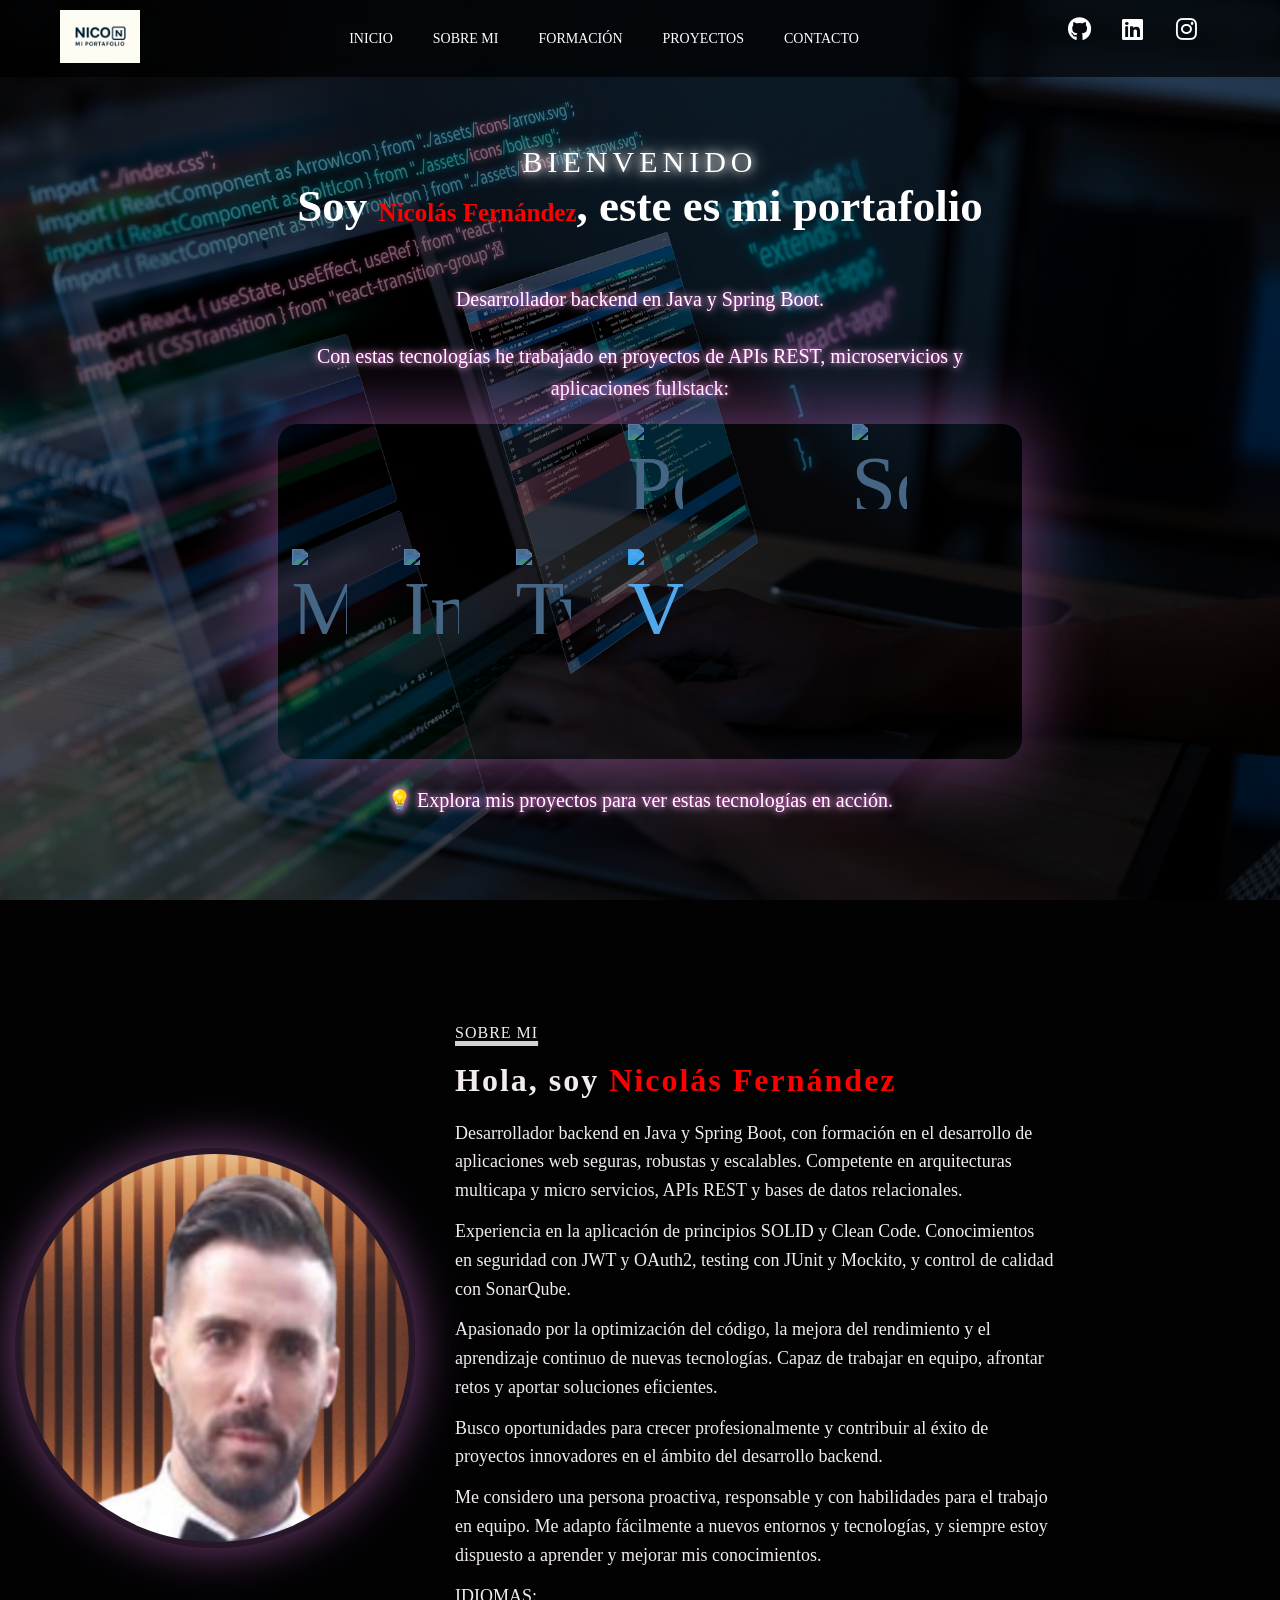
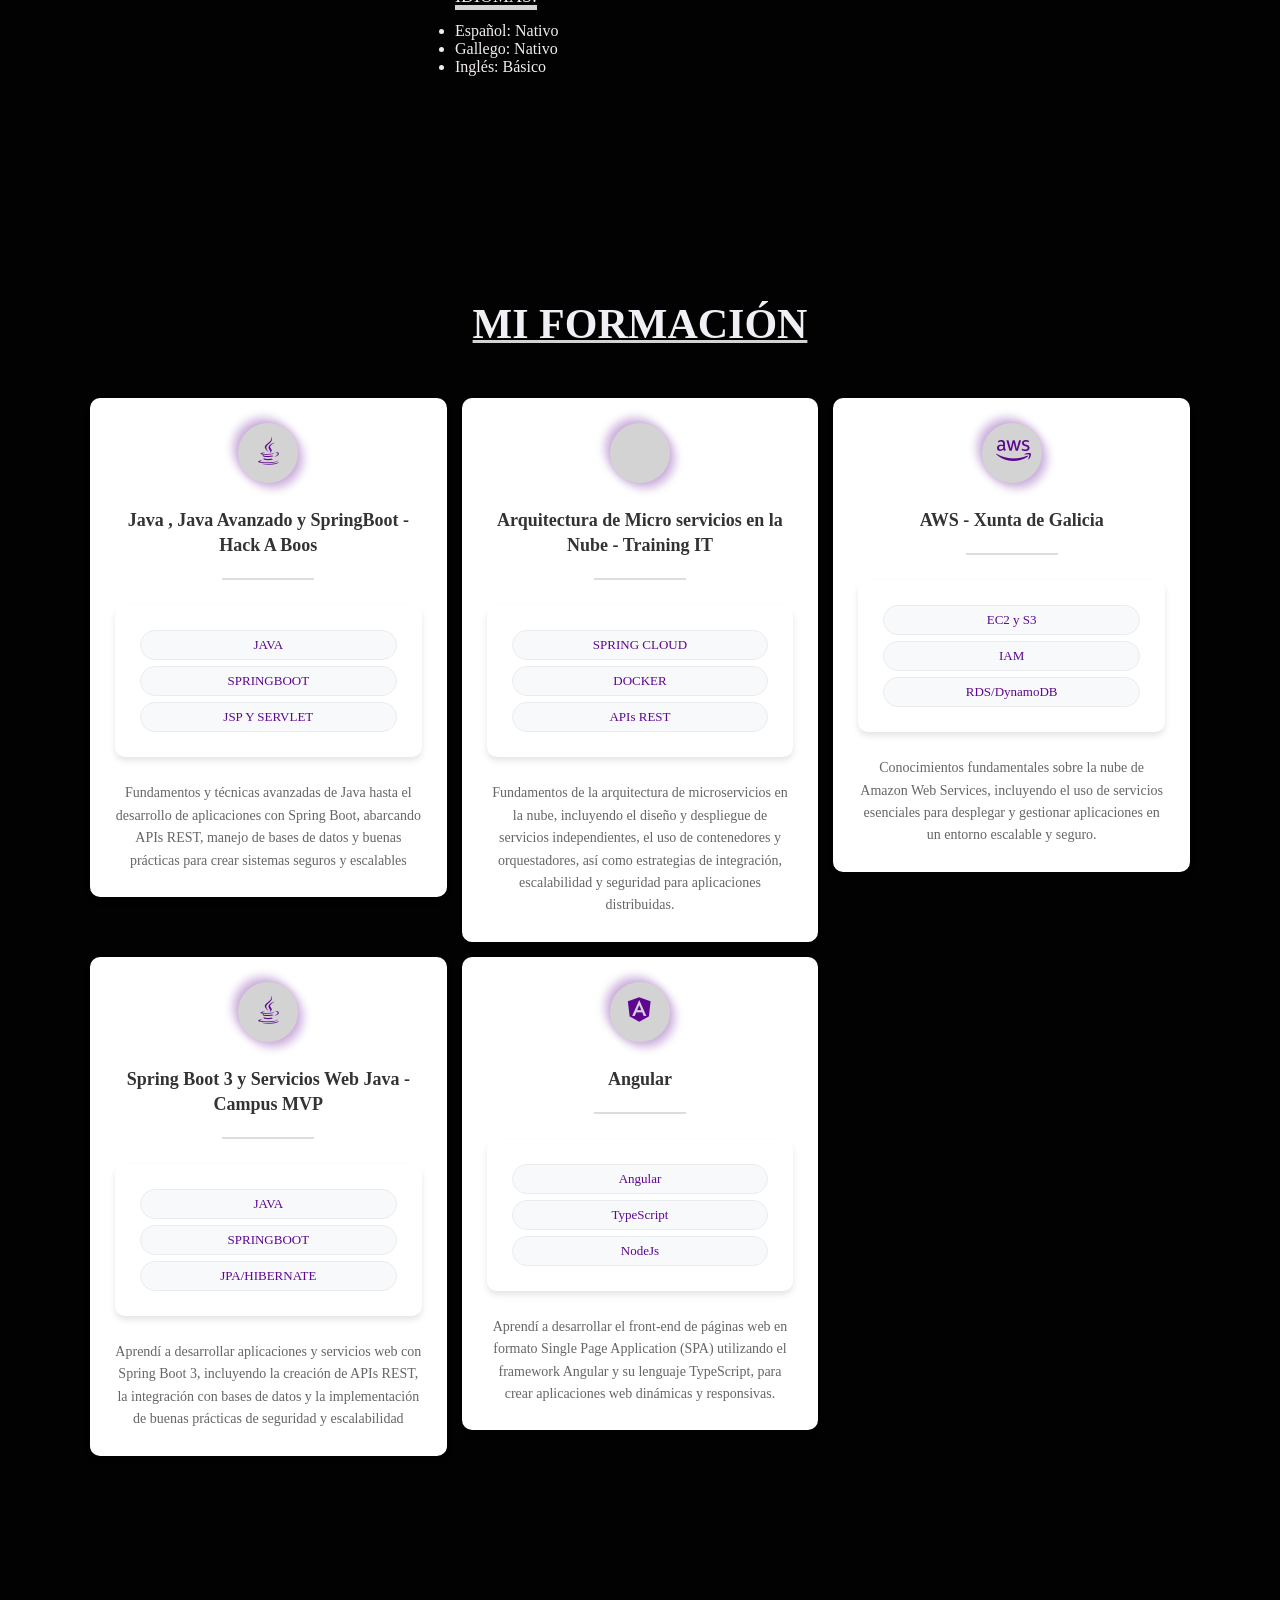
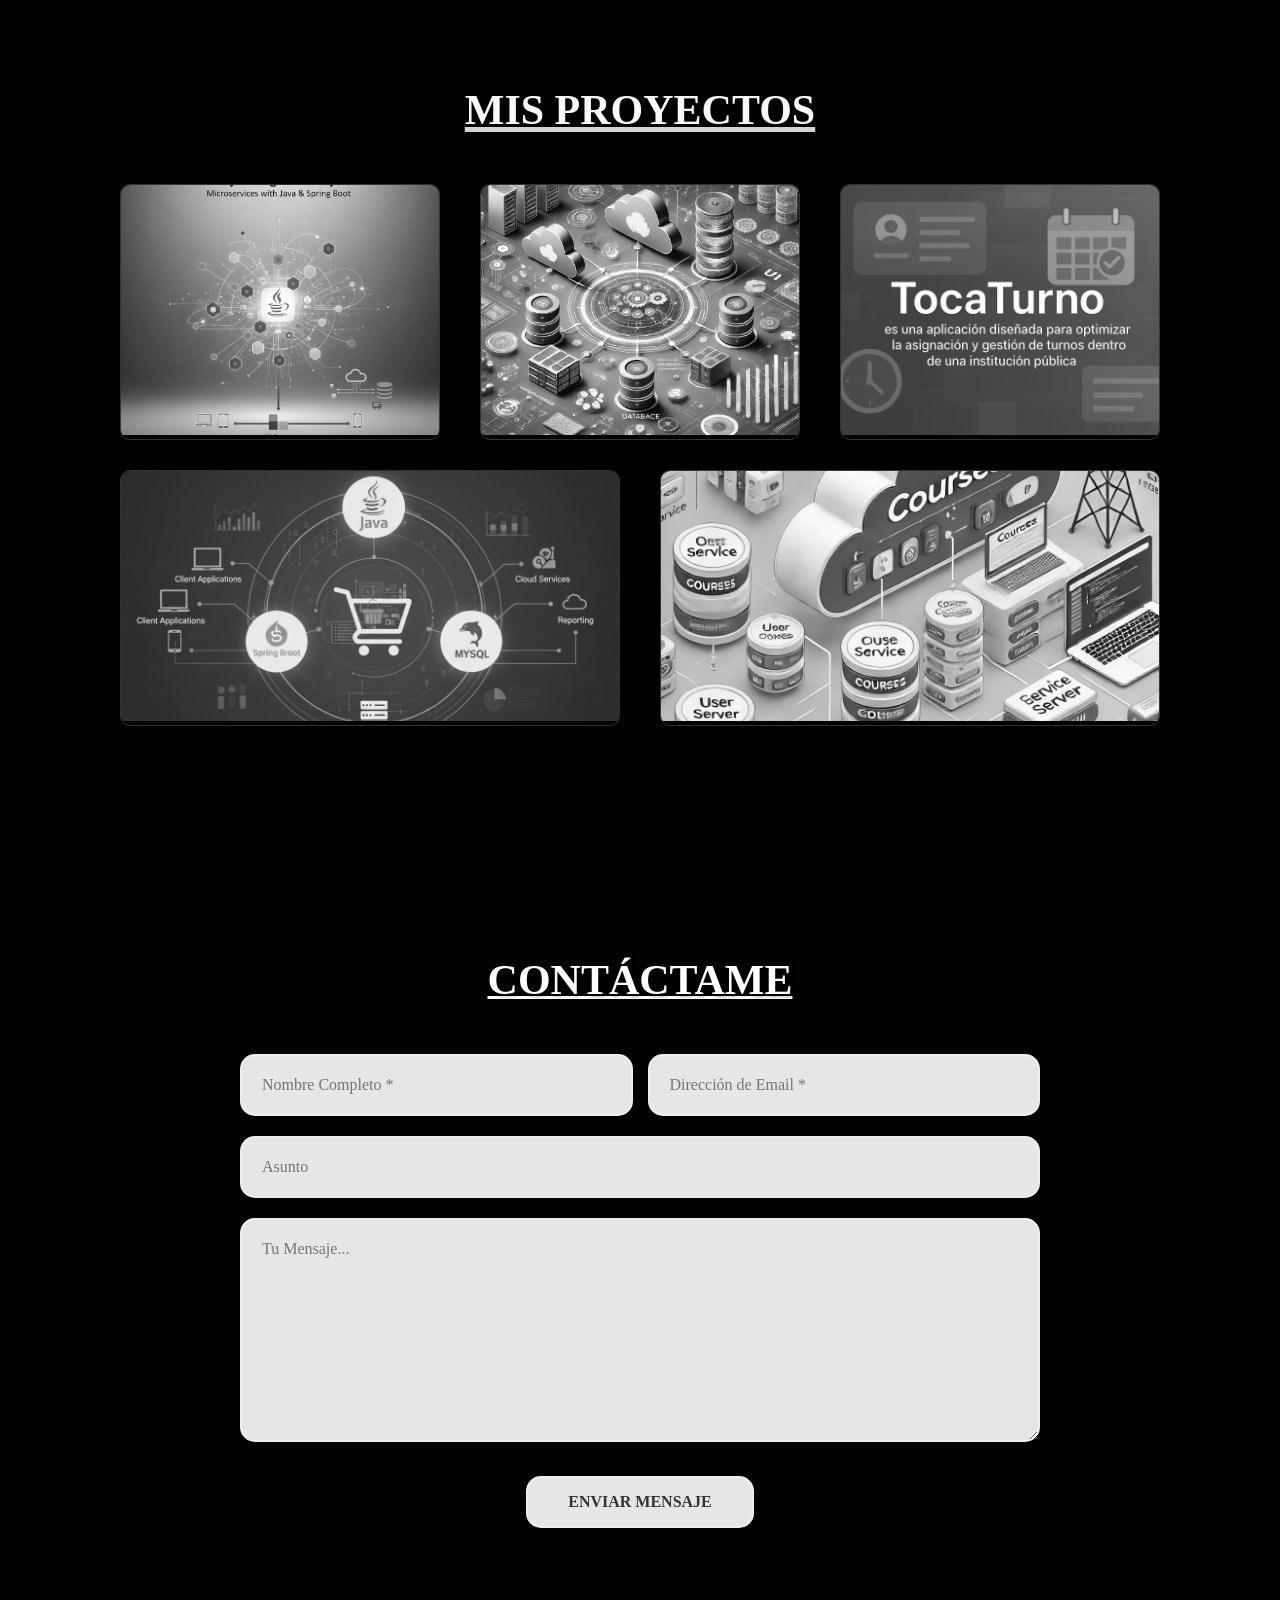
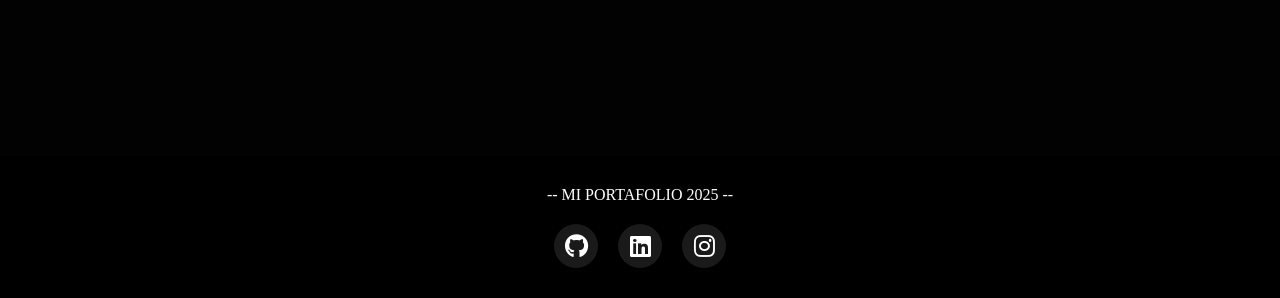
==== commit d0f18653: "Auto-generated commit" ====
--- a/index.html
+++ b/index.html
@@ -9,11 +9,11 @@
 
     <title>Nico Landig Page</title>
 <style>@font-face{font-family:Montserrat;font-style:normal;font-weight:200;font-display:swap;src:url(https://fonts.gstatic.com/s/montserrat/v31/JTUSjIg1_i6t8kCHKm459WRhyzbi.woff2) format("woff2");unicode-range:U+0460-052F,U+1C80-1C8A,U+20B4,U+2DE0-2DFF,U+A640-A69F,U+FE2E-FE2F}@font-face{font-family:Montserrat;font-style:normal;font-weight:200;font-display:swap;src:url(https://fonts.gstatic.com/s/montserrat/v31/JTUSjIg1_i6t8kCHKm459W1hyzbi.woff2) format("woff2");unicode-range:U+0301,U+0400-045F,U+0490-0491,U+04B0-04B1,U+2116}@font-face{font-family:Montserrat;font-style:normal;font-weight:200;font-display:swap;src:url(https://fonts.gstatic.com/s/montserrat/v31/JTUSjIg1_i6t8kCHKm459WZhyzbi.woff2) format("woff2");unicode-range:U+0102-0103,U+0110-0111,U+0128-0129,U+0168-0169,U+01A0-01A1,U+01AF-01B0,U+0300-0301,U+0303-0304,U+0308-0309,U+0323,U+0329,U+1EA0-1EF9,U+20AB}@font-face{font-family:Montserrat;font-style:normal;font-weight:200;font-display:swap;src:url(https://fonts.gstatic.com/s/montserrat/v31/JTUSjIg1_i6t8kCHKm459Wdhyzbi.woff2) format("woff2");unicode-range:U+0100-02BA,U+02BD-02C5,U+02C7-02CC,U+02CE-02D7,U+02DD-02FF,U+0304,U+0308,U+0329,U+1D00-1DBF,U+1E00-1E9F,U+1EF2-1EFF,U+2020,U+20A0-20AB,U+20AD-20C0,U+2113,U+2C60-2C7F,U+A720-A7FF}@font-face{font-family:Montserrat;font-style:normal;font-weight:200;font-display:swap;src:url(https://fonts.gstatic.com/s/montserrat/v31/JTUSjIg1_i6t8kCHKm459Wlhyw.woff2) format("woff2");unicode-range:U+0000-00FF,U+0131,U+0152-0153,U+02BB-02BC,U+02C6,U+02DA,U+02DC,U+0304,U+0308,U+0329,U+2000-206F,U+20AC,U+2122,U+2191,U+2193,U+2212,U+2215,U+FEFF,U+FFFD}@font-face{font-family:Montserrat;font-style:normal;font-weight:400;font-display:swap;src:url(https://fonts.gstatic.com/s/montserrat/v31/JTUSjIg1_i6t8kCHKm459WRhyzbi.woff2) format("woff2");unicode-range:U+0460-052F,U+1C80-1C8A,U+20B4,U+2DE0-2DFF,U+A640-A69F,U+FE2E-FE2F}@font-face{font-family:Montserrat;font-style:normal;font-weight:400;font-display:swap;src:url(https://fonts.gstatic.com/s/montserrat/v31/JTUSjIg1_i6t8kCHKm459W1hyzbi.woff2) format("woff2");unicode-range:U+0301,U+0400-045F,U+0490-0491,U+04B0-04B1,U+2116}@font-face{font-family:Montserrat;font-style:normal;font-weight:400;font-display:swap;src:url(https://fonts.gstatic.com/s/montserrat/v31/JTUSjIg1_i6t8kCHKm459WZhyzbi.woff2) format("woff2");unicode-range:U+0102-0103,U+0110-0111,U+0128-0129,U+0168-0169,U+01A0-01A1,U+01AF-01B0,U+0300-0301,U+0303-0304,U+0308-0309,U+0323,U+0329,U+1EA0-1EF9,U+20AB}@font-face{font-family:Montserrat;font-style:normal;font-weight:400;font-display:swap;src:url(https://fonts.gstatic.com/s/montserrat/v31/JTUSjIg1_i6t8kCHKm459Wdhyzbi.woff2) format("woff2");unicode-range:U+0100-02BA,U+02BD-02C5,U+02C7-02CC,U+02CE-02D7,U+02DD-02FF,U+0304,U+0308,U+0329,U+1D00-1DBF,U+1E00-1E9F,U+1EF2-1EFF,U+2020,U+20A0-20AB,U+20AD-20C0,U+2113,U+2C60-2C7F,U+A720-A7FF}@font-face{font-family:Montserrat;font-style:normal;font-weight:400;font-display:swap;src:url(https://fonts.gstatic.com/s/montserrat/v31/JTUSjIg1_i6t8kCHKm459Wlhyw.woff2) format("woff2");unicode-range:U+0000-00FF,U+0131,U+0152-0153,U+02BB-02BC,U+02C6,U+02DA,U+02DC,U+0304,U+0308,U+0329,U+2000-206F,U+20AC,U+2122,U+2191,U+2193,U+2212,U+2215,U+FEFF,U+FFFD}@font-face{font-family:Montserrat;font-style:normal;font-weight:600;font-display:swap;src:url(https://fonts.gstatic.com/s/montserrat/v31/JTUSjIg1_i6t8kCHKm459WRhyzbi.woff2) format("woff2");unicode-range:U+0460-052F,U+1C80-1C8A,U+20B4,U+2DE0-2DFF,U+A640-A69F,U+FE2E-FE2F}@font-face{font-family:Montserrat;font-style:normal;font-weight:600;font-display:swap;src:url(https://fonts.gstatic.com/s/montserrat/v31/JTUSjIg1_i6t8kCHKm459W1hyzbi.woff2) format("woff2");unicode-range:U+0301,U+0400-045F,U+0490-0491,U+04B0-04B1,U+2116}@font-face{font-family:Montserrat;font-style:normal;font-weight:600;font-display:swap;src:url(https://fonts.gstatic.com/s/montserrat/v31/JTUSjIg1_i6t8kCHKm459WZhyzbi.woff2) format("woff2");unicode-range:U+0102-0103,U+0110-0111,U+0128-0129,U+0168-0169,U+01A0-01A1,U+01AF-01B0,U+0300-0301,U+0303-0304,U+0308-0309,U+0323,U+0329,U+1EA0-1EF9,U+20AB}@font-face{font-family:Montserrat;font-style:normal;font-weight:600;font-display:swap;src:url(https://fonts.gstatic.com/s/montserrat/v31/JTUSjIg1_i6t8kCHKm459Wdhyzbi.woff2) format("woff2");unicode-range:U+0100-02BA,U+02BD-02C5,U+02C7-02CC,U+02CE-02D7,U+02DD-02FF,U+0304,U+0308,U+0329,U+1D00-1DBF,U+1E00-1E9F,U+1EF2-1EFF,U+2020,U+20A0-20AB,U+20AD-20C0,U+2113,U+2C60-2C7F,U+A720-A7FF}@font-face{font-family:Montserrat;font-style:normal;font-weight:600;font-display:swap;src:url(https://fonts.gstatic.com/s/montserrat/v31/JTUSjIg1_i6t8kCHKm459Wlhyw.woff2) format("woff2");unicode-range:U+0000-00FF,U+0131,U+0152-0153,U+02BB-02BC,U+02C6,U+02DA,U+02DC,U+0304,U+0308,U+0329,U+2000-206F,U+20AC,U+2122,U+2191,U+2193,U+2212,U+2215,U+FEFF,U+FFFD}*{box-sizing:border-box;margin:0;padding:0;font-family:Montserrat}img{width:100%;height:auto}body{background-color:#020203;overflow-x:hidden}:root{--mobile: 768px;--tablet: 1024px;--desktop: 1200px}@media (max-width: 768px){body{font-size:14px}}@media (hover: none) and (pointer: coarse){*{-webkit-tap-highlight-color:transparent}a{min-height:44px;min-width:44px}}
-</style><link rel="stylesheet" href="styles-E2JQXYNU.css" media="print" onload="this.media='all'"><noscript><link rel="stylesheet" href="styles-E2JQXYNU.css"></noscript><style ng-app-id="ng">.titulo[_ngcontent-ng-c3263251454]{color:#fff}.parrafo[_ngcontent-ng-c3263251454]{color:#fff;text-shadow:0px 0px 10px violet,0px 0px 20px violet}</style><style ng-app-id="ng">.logo[_ngcontent-ng-c1715271040]{width:80px;min-width:50px;flex-shrink:0}.encabezado[_ngcontent-ng-c1715271040]{background-color:#000000b3;position:fixed;width:100%;z-index:100;top:0;-webkit-backdrop-filter:blur(10px);backdrop-filter:blur(10px)}.encabezado[_ngcontent-ng-c1715271040]   .contenido-header[_ngcontent-ng-c1715271040]{max-width:1200px;margin:auto;display:flex;justify-content:space-between;align-items:center;padding:10px 20px}.encabezado[_ngcontent-ng-c1715271040]   .contenido-header[_ngcontent-ng-c1715271040]   h1[_ngcontent-ng-c1715271040]{text-align:center;color:red}.encabezado[_ngcontent-ng-c1715271040]   .contenido-header[_ngcontent-ng-c1715271040]   nav[_ngcontent-ng-c1715271040]   ul[_ngcontent-ng-c1715271040]{list-style:none;display:flex;align-items:center}.encabezado[_ngcontent-ng-c1715271040]   .contenido-header[_ngcontent-ng-c1715271040]   nav[_ngcontent-ng-c1715271040]   ul[_ngcontent-ng-c1715271040]   li[_ngcontent-ng-c1715271040]   a[_ngcontent-ng-c1715271040]{text-decoration:none;color:#fff;margin:0 8px;font-weight:400;transition:.5s;padding:8px 12px;border-radius:5px;min-height:44px;display:flex;align-items:center;font-size:14px}.encabezado[_ngcontent-ng-c1715271040]   .contenido-header[_ngcontent-ng-c1715271040]   nav[_ngcontent-ng-c1715271040]   ul[_ngcontent-ng-c1715271040]   li[_ngcontent-ng-c1715271040]   a[_ngcontent-ng-c1715271040]:hover{color:red;background-color:#ffffff1a}.encabezado[_ngcontent-ng-c1715271040]   .contenido-header[_ngcontent-ng-c1715271040]   .redes[_ngcontent-ng-c1715271040]   a[_ngcontent-ng-c1715271040]{text-decoration:none;color:#fff;display:inline-block;margin-left:0;transition:.5s;font-size:24px;min-height:44px;min-width:44px}.encabezado[_ngcontent-ng-c1715271040]   .contenido-header[_ngcontent-ng-c1715271040]   .redes[_ngcontent-ng-c1715271040]   a[_ngcontent-ng-c1715271040]:hover{color:red}.encabezado[_ngcontent-ng-c1715271040]   .contenido-header[_ngcontent-ng-c1715271040]   .redes[_ngcontent-ng-c1715271040]{display:flex;align-items:center;gap:10px}#icono-nav[_ngcontent-ng-c1715271040]{color:#fff;display:none;font-size:24px;cursor:pointer;min-height:44px;min-width:44px;align-items:center;justify-content:center}@media (max-width: 1024px){.encabezado[_ngcontent-ng-c1715271040]   .contenido-header[_ngcontent-ng-c1715271040]   nav[_ngcontent-ng-c1715271040]   ul[_ngcontent-ng-c1715271040]   li[_ngcontent-ng-c1715271040]   a[_ngcontent-ng-c1715271040]{margin:0 8px;font-size:14px}.encabezado[_ngcontent-ng-c1715271040]   .contenido-header[_ngcontent-ng-c1715271040]   .redes[_ngcontent-ng-c1715271040]   a[_ngcontent-ng-c1715271040]{margin-left:15px;font-size:24px}}@media (max-width: 768px){.encabezado[_ngcontent-ng-c1715271040]   .contenido-header[_ngcontent-ng-c1715271040]{padding:10px 15px}.logo[_ngcontent-ng-c1715271040]{width:60px;min-width:60px}.encabezado[_ngcontent-ng-c1715271040]   .contenido-header[_ngcontent-ng-c1715271040]   nav[_ngcontent-ng-c1715271040]{display:none}.encabezado[_ngcontent-ng-c1715271040]   .contenido-header[_ngcontent-ng-c1715271040]   .redes[_ngcontent-ng-c1715271040]{display:none}#icono-nav[_ngcontent-ng-c1715271040]{display:flex}.encabezado[_ngcontent-ng-c1715271040]   .contenido-header[_ngcontent-ng-c1715271040]   nav.active[_ngcontent-ng-c1715271040]{display:block;position:absolute;top:100%;left:0;right:0;background-color:#000000f2;-webkit-backdrop-filter:blur(10px);backdrop-filter:blur(10px);padding:20px}.encabezado[_ngcontent-ng-c1715271040]   .contenido-header[_ngcontent-ng-c1715271040]   nav.active[_ngcontent-ng-c1715271040]   ul[_ngcontent-ng-c1715271040]{flex-direction:column;gap:15px}.encabezado[_ngcontent-ng-c1715271040]   .contenido-header[_ngcontent-ng-c1715271040]   nav.active[_ngcontent-ng-c1715271040]   ul[_ngcontent-ng-c1715271040]   li[_ngcontent-ng-c1715271040]   a[_ngcontent-ng-c1715271040]{margin:0;padding:15px 20px;text-align:center;border:1px solid rgba(255,255,255,.2);border-radius:10px}.encabezado[_ngcontent-ng-c1715271040]   .contenido-header[_ngcontent-ng-c1715271040]   .redes.active[_ngcontent-ng-c1715271040]{display:flex;justify-content:center;gap:20px;margin-top:20px;padding-top:20px;border-top:1px solid rgba(255,255,255,.2)}}@media (max-width: 480px){.encabezado[_ngcontent-ng-c1715271040]   .contenido-header[_ngcontent-ng-c1715271040]{padding:8px 10px}.logo[_ngcontent-ng-c1715271040]{width:50px;min-width:50px}}</style><style ng-app-id="ng">.presentacion[_ngcontent-ng-c3990707437]{background:linear-gradient(#00000080,#000000b3),url(/img/fondoPrincipal.jpg);background-size:cover;background-position:center;background-attachment:fixed;min-height:100vh;margin:auto;color:#fff;display:flex;flex-direction:column;align-items:center;justify-content:center;padding:80px 20px 20px}.presentacion[_ngcontent-ng-c3990707437]   .bienvenida[_ngcontent-ng-c3990707437]{font-size:30px;margin-bottom:0;text-transform:uppercase;letter-spacing:5px;text-shadow:0px 0px 10px white,0px 0px 20px white}.presentacion[_ngcontent-ng-c3990707437]   h2[_ngcontent-ng-c3990707437]{font-size:45px;margin-bottom:25px;text-align:center;line-height:1.2}.presentacion[_ngcontent-ng-c3990707437]   span[_ngcontent-ng-c3990707437]{font-size:25px;color:red}.presentacion[_ngcontent-ng-c3990707437]   .descripcion[_ngcontent-ng-c3990707437]{max-width:700px;margin:25px auto 0;font-size:20px;text-align:center;text-shadow:0px 0px 5px rgb(217,36,196),0px 0px 10px white;line-height:1.6}.presentacion[_ngcontent-ng-c3990707437]   a[_ngcontent-ng-c3990707437]{text-decoration:none;display:inline-block;margin:25px;padding:20px 25px;border:2px solid #fff;border-radius:50px;color:#fff;font-weight:700;text-transform:uppercase;transition:.5s;min-height:44px;min-width:120px;display:flex;align-items:center;justify-content:center}.presentacion[_ngcontent-ng-c3990707437]   a[_ngcontent-ng-c3990707437]:hover{background-color:red;transform:scale(1.05)}.presentacion[_ngcontent-ng-c3990707437]   .skills[_ngcontent-ng-c3990707437]{margin-top:20px;margin-left:20px;display:grid;grid-template-columns:repeat(auto-fit,minmax(60px,1fr));gap:40px;justify-items:center;align-items:center;max-width:800px;width:60%;box-shadow:0 0 80px #ee82f07f;border-radius:20px}.presentacion[_ngcontent-ng-c3990707437]   .skills[_ngcontent-ng-c3990707437]   i[_ngcontent-ng-c3990707437], .presentacion[_ngcontent-ng-c3990707437]   .skills[_ngcontent-ng-c3990707437]   img[_ngcontent-ng-c3990707437]{font-size:5rem;width:55px;height:85px;object-fit:contain;cursor:pointer;animation:float 3s ease-in-out infinite;transition:transform .4s ease,filter .4s ease;filter:invert(63%) sepia(44%) saturate(415%) hue-rotate(169deg) brightness(92%) contrast(92%)}.presentacion[_ngcontent-ng-c3990707437]   .skills[_ngcontent-ng-c3990707437]   i[_ngcontent-ng-c3990707437]:hover, .presentacion[_ngcontent-ng-c3990707437]   .skills[_ngcontent-ng-c3990707437]   img[_ngcontent-ng-c3990707437]:hover{transform:scale(1.2) rotate(-15deg);filter:drop-shadow(0 0 12px rgba(224,43,166,1.5))}@keyframes _ngcontent-ng-c3990707437_float-smooth{0%{transform:translateY(0)}25%{transform:translateY(-10px)}50%{transform:translateY(0)}75%{transform:translateY(10px)}to{transform:translateY(0)}}.my-element[_ngcontent-ng-c3990707437]{animation:_ngcontent-ng-c3990707437_float-smooth 4s cubic-bezier(.445,.05,.55,.95) infinite}.presentacion[_ngcontent-ng-c3990707437]   .skills[_ngcontent-ng-c3990707437]   img[alt=SonarQube][_ngcontent-ng-c3990707437]{filter:invert(63%) sepia(44%) saturate(415%) hue-rotate(169deg) brightness(92%) contrast(92%)}.presentacion[_ngcontent-ng-c3990707437]   .skills[_ngcontent-ng-c3990707437]   img[alt=SonarQube][_ngcontent-ng-c3990707437]:hover{filter:invert(63%) sepia(54%) saturate(415%) hue-rotate(169deg) brightness(42%) contrast(42%) drop-shadow(0 0 22px rgba(224,43,166,1.5))}.presentacion[_ngcontent-ng-c3990707437]   .skills[_ngcontent-ng-c3990707437]   img[alt="VS Code"][_ngcontent-ng-c3990707437]{filter:invert(38%) sepia(94%) saturate(1522%) hue-rotate(179deg) brightness(95%) contrast(94%)}.presentacion[_ngcontent-ng-c3990707437]   .skills[_ngcontent-ng-c3990707437]   img[alt="VS Code"][_ngcontent-ng-c3990707437]:hover{filter:invert(63%) sepia(44%) saturate(415%) hue-rotate(169deg) brightness(92%) contrast(92%) drop-shadow(0 0 22px rgba(224,43,166,1.5))}@media (max-width: 1024px){.presentacion[_ngcontent-ng-c3990707437]{padding:80px 15px 20px;background-attachment:scroll}.presentacion[_ngcontent-ng-c3990707437]   h2[_ngcontent-ng-c3990707437]{font-size:38px}.presentacion[_ngcontent-ng-c3990707437]   .descripcion[_ngcontent-ng-c3990707437]{font-size:18px}.presentacion[_ngcontent-ng-c3990707437]   .skills[_ngcontent-ng-c3990707437]{width:70%;gap:30px}.presentacion[_ngcontent-ng-c3990707437]   .skills[_ngcontent-ng-c3990707437]   i[_ngcontent-ng-c3990707437], .presentacion[_ngcontent-ng-c3990707437]   .skills[_ngcontent-ng-c3990707437]   img[_ngcontent-ng-c3990707437]{font-size:4rem;width:50px;height:75px}}@media (max-width: 768px){.presentacion[_ngcontent-ng-c3990707437]{padding:80px 10px 20px}.presentacion[_ngcontent-ng-c3990707437]   .bienvenida[_ngcontent-ng-c3990707437]{font-size:24px;letter-spacing:3px}.presentacion[_ngcontent-ng-c3990707437]   h2[_ngcontent-ng-c3990707437]{font-size:32px;margin-bottom:20px}.presentacion[_ngcontent-ng-c3990707437]   span[_ngcontent-ng-c3990707437]{font-size:20px}.presentacion[_ngcontent-ng-c3990707437]   .descripcion[_ngcontent-ng-c3990707437]{font-size:16px;max-width:90%;margin:20px auto}.presentacion[_ngcontent-ng-c3990707437]   .skills[_ngcontent-ng-c3990707437]{width:85%;gap:25px;margin-top:15px}.presentacion[_ngcontent-ng-c3990707437]   .skills[_ngcontent-ng-c3990707437]   i[_ngcontent-ng-c3990707437], .presentacion[_ngcontent-ng-c3990707437]   .skills[_ngcontent-ng-c3990707437]   img[_ngcontent-ng-c3990707437]{font-size:3.5rem;width:45px;height:65px}.presentacion[_ngcontent-ng-c3990707437]   .descripcion.exploracion[_ngcontent-ng-c3990707437]{font-size:14px;margin-top:15px}}@media (max-width: 480px){.presentacion[_ngcontent-ng-c3990707437]{padding:80px 5px 20px}.presentacion[_ngcontent-ng-c3990707437]   .bienvenida[_ngcontent-ng-c3990707437]{font-size:20px;letter-spacing:2px}.presentacion[_ngcontent-ng-c3990707437]   h2[_ngcontent-ng-c3990707437]{font-size:28px;margin-bottom:15px}.presentacion[_ngcontent-ng-c3990707437]   span[_ngcontent-ng-c3990707437]{font-size:18px}.presentacion[_ngcontent-ng-c3990707437]   .descripcion[_ngcontent-ng-c3990707437]{font-size:14px;max-width:95%;margin:15px auto}.presentacion[_ngcontent-ng-c3990707437]   .skills[_ngcontent-ng-c3990707437]{width:95%;gap:20px;margin-top:10px}.presentacion[_ngcontent-ng-c3990707437]   .skills[_ngcontent-ng-c3990707437]   i[_ngcontent-ng-c3990707437], .presentacion[_ngcontent-ng-c3990707437]   .skills[_ngcontent-ng-c3990707437]   img[_ngcontent-ng-c3990707437]{font-size:3rem;width:40px;height:60px}.presentacion[_ngcontent-ng-c3990707437]   .descripcion.exploracion[_ngcontent-ng-c3990707437]{font-size:12px;margin-top:10px}}@media (hover: none) and (pointer: coarse){.presentacion[_ngcontent-ng-c3990707437]   .skills[_ngcontent-ng-c3990707437]   i[_ngcontent-ng-c3990707437]:hover, .presentacion[_ngcontent-ng-c3990707437]   .skills[_ngcontent-ng-c3990707437]   img[_ngcontent-ng-c3990707437]:hover{transform:scale(1.1)}.presentacion[_ngcontent-ng-c3990707437]   a[_ngcontent-ng-c3990707437]:hover{transform:none;background-color:#f00c}}</style><style ng-app-id="ng">#sobreMi[_ngcontent-ng-c1251189416]{background:linear-gradient(#00000080,#000000b3),url(/img/fondoPrincipal.jpg);background-size:cover;background-position:center;background-attachment:fixed;min-height:100vh;margin:auto;padding:100px 15px;color:#f2ecec;display:flex;align-items:center;gap:40px}.contenedor-foto[_ngcontent-ng-c1251189416]{flex-shrink:0;max-width:400px;width:100%}.contenedor-foto[_ngcontent-ng-c1251189416]   img[_ngcontent-ng-c1251189416]{padding:6px;width:100%;max-width:400px;height:auto;border-radius:50%;background-color:#ee82f028;box-shadow:0 0 50px #ee82f07e;transition:transform .3s ease}.contenedor-foto[_ngcontent-ng-c1251189416]   img[_ngcontent-ng-c1251189416]:hover{opacity:.9;transform:scale(1.05)}.sobreMi[_ngcontent-ng-c1251189416]{flex:1;max-width:600px}.titulo-seccion[_ngcontent-ng-c1251189416]{font-size:70px;text-transform:uppercase;color:#f2ecec;text-decoration:underline;text-decoration-color:#d3d3d3;text-decoration-thickness:5px;margin-bottom:20px}.sobreMi[_ngcontent-ng-c1251189416]   h2[_ngcontent-ng-c1251189416]{font-size:32px;font-weight:700;margin:20px 0;letter-spacing:2px}#sobreMi[_ngcontent-ng-c1251189416]   .sobreMi[_ngcontent-ng-c1251189416]   h2[_ngcontent-ng-c1251189416]   span[_ngcontent-ng-c1251189416]{color:red}#sobreMi[_ngcontent-ng-c1251189416]   .sobreMi[_ngcontent-ng-c1251189416]   h3[_ngcontent-ng-c1251189416]{font-size:16px;font-weight:500;text-transform:uppercase;margin-bottom:20px;letter-spacing:1px}#sobreMi[_ngcontent-ng-c1251189416]   .sobreMi[_ngcontent-ng-c1251189416]   p[_ngcontent-ng-c1251189416]{font-size:18px;line-height:1.6;color:#f2ecec;margin-bottom:12px}#sobreMi[_ngcontent-ng-c1251189416]   .sobreMi[_ngcontent-ng-c1251189416]   a[_ngcontent-ng-c1251189416]{display:inline-block;text-decoration:none;color:#f2ecec;border-radius:30px;padding:10px 20px;border:1px solid #000;margin-top:30px;transition:.5s;min-height:44px;min-width:120px;text-align:center}#sobreMi[_ngcontent-ng-c1251189416]   .sobreMi[_ngcontent-ng-c1251189416]   a[_ngcontent-ng-c1251189416]:hover{background-color:#c547eb74;color:#fff;transform:scale(1.05)}@media (max-width: 1024px){#sobreMi[_ngcontent-ng-c1251189416]{padding:100px 20px;gap:30px;background-attachment:scroll}.contenedor-foto[_ngcontent-ng-c1251189416], .contenedor-foto[_ngcontent-ng-c1251189416]   img[_ngcontent-ng-c1251189416]{max-width:350px}.titulo-seccion[_ngcontent-ng-c1251189416]{font-size:60px}.sobreMi[_ngcontent-ng-c1251189416]   h2[_ngcontent-ng-c1251189416]{font-size:28px}#sobreMi[_ngcontent-ng-c1251189416]   .sobreMi[_ngcontent-ng-c1251189416]   p[_ngcontent-ng-c1251189416]{font-size:16px}}@media (max-width: 768px){#sobreMi[_ngcontent-ng-c1251189416]{flex-direction:column;padding:100px 15px;gap:30px;text-align:center}.contenedor-foto[_ngcontent-ng-c1251189416]{max-width:300px;margin:0 auto}.contenedor-foto[_ngcontent-ng-c1251189416]   img[_ngcontent-ng-c1251189416]{max-width:300px}.sobreMi[_ngcontent-ng-c1251189416]{max-width:100%}.titulo-seccion[_ngcontent-ng-c1251189416]{font-size:50px}.sobreMi[_ngcontent-ng-c1251189416]   h2[_ngcontent-ng-c1251189416]{font-size:24px;margin:15px 0}#sobreMi[_ngcontent-ng-c1251189416]   .sobreMi[_ngcontent-ng-c1251189416]   p[_ngcontent-ng-c1251189416]{font-size:15px;line-height:1.5}#sobreMi[_ngcontent-ng-c1251189416]   .sobreMi[_ngcontent-ng-c1251189416]   h3[_ngcontent-ng-c1251189416]{font-size:14px}}@media (max-width: 480px){#sobreMi[_ngcontent-ng-c1251189416]{padding:80px 10px;gap:25px}.contenedor-foto[_ngcontent-ng-c1251189416], .contenedor-foto[_ngcontent-ng-c1251189416]   img[_ngcontent-ng-c1251189416]{max-width:250px}.titulo-seccion[_ngcontent-ng-c1251189416]{font-size:40px}.sobreMi[_ngcontent-ng-c1251189416]   h2[_ngcontent-ng-c1251189416]{font-size:20px;margin:10px 0}#sobreMi[_ngcontent-ng-c1251189416]   .sobreMi[_ngcontent-ng-c1251189416]   p[_ngcontent-ng-c1251189416]{font-size:14px;line-height:1.4}#sobreMi[_ngcontent-ng-c1251189416]   .sobreMi[_ngcontent-ng-c1251189416]   h3[_ngcontent-ng-c1251189416]{font-size:12px}#sobreMi[_ngcontent-ng-c1251189416]   .sobreMi[_ngcontent-ng-c1251189416]   a[_ngcontent-ng-c1251189416]{padding:8px 16px;font-size:14px}}@media (hover: none) and (pointer: coarse){.contenedor-foto[_ngcontent-ng-c1251189416]   img[_ngcontent-ng-c1251189416]:hover{transform:none;opacity:1}#sobreMi[_ngcontent-ng-c1251189416]   .sobreMi[_ngcontent-ng-c1251189416]   a[_ngcontent-ng-c1251189416]:hover{transform:none;background-color:#c547eb99}}</style><style ng-app-id="ng">#formacion[_ngcontent-ng-c2725308105]{background:linear-gradient(#00000080,#000000b3),url(/img/fondoPrincipal.jpg);background-size:cover;background-position:center;background-attachment:fixed;padding:100px 15px;text-align:center;min-height:100vh}#formacion[_ngcontent-ng-c2725308105]   .titulo-seccion[_ngcontent-ng-c2725308105]{font-size:42px;text-transform:uppercase;color:#efeff4;text-decoration:underline;text-decoration-color:#d3d3d3;text-decoration-thickness:3px;margin-bottom:50px}#formacion[_ngcontent-ng-c2725308105]   .fila[_ngcontent-ng-c2725308105]{display:grid;grid-template-columns:repeat(auto-fit,minmax(280px,1fr));gap:15px;max-width:1100px;margin:30px auto;align-items:start}#formacion[_ngcontent-ng-c2725308105]   .fila[_ngcontent-ng-c2725308105]   .formacion[_ngcontent-ng-c2725308105]{background-color:#fff;padding:25px;border-radius:10px;transition:.5s;box-shadow:0 4px 6px #0000001a;height:fit-content;display:flex;flex-direction:column}#formacion[_ngcontent-ng-c2725308105]   .fila[_ngcontent-ng-c2725308105]   .formacion[_ngcontent-ng-c2725308105]:hover{box-shadow:5px 5px 20px #5e0691,-5px -5px 20px #5e0691;transform:translateY(-5px)}#formacion[_ngcontent-ng-c2725308105]   .fila[_ngcontent-ng-c2725308105]   .formacion[_ngcontent-ng-c2725308105]   h4[_ngcontent-ng-c2725308105]{font-size:18px;margin-bottom:20px;line-height:1.4;color:#333}#formacion[_ngcontent-ng-c2725308105]   .fila[_ngcontent-ng-c2725308105]   .formacion[_ngcontent-ng-c2725308105]   .icono[_ngcontent-ng-c2725308105]{display:inline-block;width:60px;height:60px;border-radius:50%;background-color:#d3d3d3;padding:14px;margin:0 auto 25px;box-shadow:5px 5px 10px #5e069151,-5px -5px 10px #5e069151}#formacion[_ngcontent-ng-c2725308105]   .fila[_ngcontent-ng-c2725308105]   .formacion[_ngcontent-ng-c2725308105]   .icono[_ngcontent-ng-c2725308105]   i[_ngcontent-ng-c2725308105]{font-size:28px;color:#5e0691}#formacion[_ngcontent-ng-c2725308105]   .fila[_ngcontent-ng-c2725308105]   .formacion[_ngcontent-ng-c2725308105]   hr[_ngcontent-ng-c2725308105]{width:30%;margin:auto auto 25px;color:#000;border:1px solid #ddd}#formacion[_ngcontent-ng-c2725308105]   .fila[_ngcontent-ng-c2725308105]   .formacion[_ngcontent-ng-c2725308105]   ul[_ngcontent-ng-c2725308105]{list-style:none;display:flex;flex-direction:column;justify-content:flex-start;margin-bottom:15px;gap:6px;flex-grow:0}#formacion[_ngcontent-ng-c2725308105]   .fila[_ngcontent-ng-c2725308105]   .formacion[_ngcontent-ng-c2725308105]   ul[_ngcontent-ng-c2725308105]   li[_ngcontent-ng-c2725308105]{background-color:#f8f9fa;padding:6px 10px;border-radius:20px;font-size:13px;font-weight:500;color:#5e0691;border:1px solid #e9ecef}#formacion[_ngcontent-ng-c2725308105]   .fila[_ngcontent-ng-c2725308105]   .formacion[_ngcontent-ng-c2725308105]   p[_ngcontent-ng-c2725308105]{font-size:14px;line-height:1.6;color:#666;margin-top:10px}@media (max-width: 1024px){#formacion[_ngcontent-ng-c2725308105]{padding:80px 15px;background-attachment:scroll}#formacion[_ngcontent-ng-c2725308105]   .titulo-seccion[_ngcontent-ng-c2725308105]{font-size:36px}#formacion[_ngcontent-ng-c2725308105]   .fila[_ngcontent-ng-c2725308105]{grid-template-columns:repeat(auto-fit,minmax(260px,1fr));gap:12px}#formacion[_ngcontent-ng-c2725308105]   .fila[_ngcontent-ng-c2725308105]   .formacion[_ngcontent-ng-c2725308105]{padding:25px;height:fit-content}#formacion[_ngcontent-ng-c2725308105]   .fila[_ngcontent-ng-c2725308105]   .formacion[_ngcontent-ng-c2725308105]   h4[_ngcontent-ng-c2725308105]{font-size:16px}}@media (max-width: 768px){#formacion[_ngcontent-ng-c2725308105]{padding:60px 10px}#formacion[_ngcontent-ng-c2725308105]   .titulo-seccion[_ngcontent-ng-c2725308105]{font-size:32px;margin-bottom:40px}#formacion[_ngcontent-ng-c2725308105]   .fila[_ngcontent-ng-c2725308105]{grid-template-columns:1fr;gap:20px;margin:20px auto}#formacion[_ngcontent-ng-c2725308105]   .fila[_ngcontent-ng-c2725308105]   .formacion[_ngcontent-ng-c2725308105]{padding:20px;height:fit-content}#formacion[_ngcontent-ng-c2725308105]   .fila[_ngcontent-ng-c2725308105]   .formacion[_ngcontent-ng-c2725308105]   h4[_ngcontent-ng-c2725308105]{font-size:16px;margin-bottom:15px}#formacion[_ngcontent-ng-c2725308105]   .fila[_ngcontent-ng-c2725308105]   .formacion[_ngcontent-ng-c2725308105]   .icono[_ngcontent-ng-c2725308105]{width:50px;height:50px;padding:10px;margin-bottom:20px}#formacion[_ngcontent-ng-c2725308105]   .fila[_ngcontent-ng-c2725308105]   .formacion[_ngcontent-ng-c2725308105]   .icono[_ngcontent-ng-c2725308105]   i[_ngcontent-ng-c2725308105]{font-size:24px}#formacion[_ngcontent-ng-c2725308105]   .fila[_ngcontent-ng-c2725308105]   .formacion[_ngcontent-ng-c2725308105]   ul[_ngcontent-ng-c2725308105]   li[_ngcontent-ng-c2725308105]{font-size:13px;padding:6px 10px}#formacion[_ngcontent-ng-c2725308105]   .fila[_ngcontent-ng-c2725308105]   .formacion[_ngcontent-ng-c2725308105]   p[_ngcontent-ng-c2725308105]{font-size:13px;line-height:1.5}}@media (max-width: 480px){#formacion[_ngcontent-ng-c2725308105]{padding:40px 5px}#formacion[_ngcontent-ng-c2725308105]   .titulo-seccion[_ngcontent-ng-c2725308105]{font-size:28px;margin-bottom:30px}#formacion[_ngcontent-ng-c2725308105]   .fila[_ngcontent-ng-c2725308105]{gap:15px;margin:15px auto}#formacion[_ngcontent-ng-c2725308105]   .fila[_ngcontent-ng-c2725308105]   .formacion[_ngcontent-ng-c2725308105]{padding:15px}#formacion[_ngcontent-ng-c2725308105]   .fila[_ngcontent-ng-c2725308105]   .formacion[_ngcontent-ng-c2725308105]   h4[_ngcontent-ng-c2725308105]{font-size:14px;margin-bottom:12px;line-height:1.3}#formacion[_ngcontent-ng-c2725308105]   .fila[_ngcontent-ng-c2725308105]   .formacion[_ngcontent-ng-c2725308105]   .icono[_ngcontent-ng-c2725308105]{width:45px;height:45px;padding:8px;margin-bottom:15px}#formacion[_ngcontent-ng-c2725308105]   .fila[_ngcontent-ng-c2725308105]   .formacion[_ngcontent-ng-c2725308105]   .icono[_ngcontent-ng-c2725308105]   i[_ngcontent-ng-c2725308105]{font-size:20px}#formacion[_ngcontent-ng-c2725308105]   .fila[_ngcontent-ng-c2725308105]   .formacion[_ngcontent-ng-c2725308105]   ul[_ngcontent-ng-c2725308105]   li[_ngcontent-ng-c2725308105]{font-size:12px;padding:5px 8px}#formacion[_ngcontent-ng-c2725308105]   .fila[_ngcontent-ng-c2725308105]   .formacion[_ngcontent-ng-c2725308105]   p[_ngcontent-ng-c2725308105]{font-size:12px;line-height:1.4}}@media (hover: none) and (pointer: coarse){#formacion[_ngcontent-ng-c2725308105]   .fila[_ngcontent-ng-c2725308105]   .formacion[_ngcontent-ng-c2725308105]:hover{transform:none;box-shadow:0 4px 6px #0000001a}}</style><style ng-app-id="ng">#proyecto[_ngcontent-ng-c650843903]{max-width:1100px;padding:100px 20px;margin:auto;background-color:#020203}#proyecto[_ngcontent-ng-c650843903]   .titulo-seccion[_ngcontent-ng-c650843903]{text-align:center;font-size:42px;text-transform:uppercase;color:#f9f9fb;text-decoration:underline;text-decoration-color:#d3d3d3;text-decoration-thickness:5px;margin-bottom:50px}#proyecto[_ngcontent-ng-c650843903]   .fila[_ngcontent-ng-c650843903]{display:flex;justify-content:space-between;margin:30px 0;gap:20px}#proyecto[_ngcontent-ng-c650843903]   .fila[_ngcontent-ng-c650843903]   .proyecto[_ngcontent-ng-c650843903]{flex:1;max-width:650px;border:1px solid #333;margin:0 10px;position:relative;overflow:hidden;border-radius:10px;transition:transform .3s ease}#proyecto[_ngcontent-ng-c650843903]   .fila[_ngcontent-ng-c650843903]   .proyecto[_ngcontent-ng-c650843903]:hover{transform:translateY(-5px)}#proyecto[_ngcontent-ng-c650843903]   .fila[_ngcontent-ng-c650843903]   .proyecto[_ngcontent-ng-c650843903]   img[_ngcontent-ng-c650843903]{width:100%;height:250px;filter:grayscale(1);object-fit:cover;transition:.5s}#proyecto[_ngcontent-ng-c650843903]   .fila[_ngcontent-ng-c650843903]   .proyecto[_ngcontent-ng-c650843903]:hover   img[_ngcontent-ng-c650843903]{filter:grayscale(0)}#proyecto[_ngcontent-ng-c650843903]   .fila[_ngcontent-ng-c650843903]   .proyecto[_ngcontent-ng-c650843903]   .info[_ngcontent-ng-c650843903]{position:absolute;left:0;background-color:#000000e6;color:red;width:100%;padding:15px;opacity:0;bottom:-100%;transition:.5s;border-radius:0 0 10px 10px}#proyecto[_ngcontent-ng-c650843903]   .fila[_ngcontent-ng-c650843903]   .proyecto[_ngcontent-ng-c650843903]:hover   .info[_ngcontent-ng-c650843903]{opacity:1;bottom:0}#proyecto[_ngcontent-ng-c650843903]   .fila[_ngcontent-ng-c650843903]   .proyecto[_ngcontent-ng-c650843903]   .info[_ngcontent-ng-c650843903]   h4[_ngcontent-ng-c650843903]{font-size:16px;margin-bottom:8px;line-height:1.4}#proyecto[_ngcontent-ng-c650843903]   .fila[_ngcontent-ng-c650843903]   .proyecto[_ngcontent-ng-c650843903]   .info[_ngcontent-ng-c650843903]   p[_ngcontent-ng-c650843903]{font-size:14px;color:#ccc;margin:0}@media (max-width: 1024px){#proyecto[_ngcontent-ng-c650843903]{padding:80px 15px}#proyecto[_ngcontent-ng-c650843903]   .titulo-seccion[_ngcontent-ng-c650843903]{font-size:36px}#proyecto[_ngcontent-ng-c650843903]   .fila[_ngcontent-ng-c650843903]{gap:15px}#proyecto[_ngcontent-ng-c650843903]   .fila[_ngcontent-ng-c650843903]   .proyecto[_ngcontent-ng-c650843903]   img[_ngcontent-ng-c650843903]{height:220px}#proyecto[_ngcontent-ng-c650843903]   .fila[_ngcontent-ng-c650843903]   .proyecto[_ngcontent-ng-c650843903]   .info[_ngcontent-ng-c650843903]   h4[_ngcontent-ng-c650843903]{font-size:15px}#proyecto[_ngcontent-ng-c650843903]   .fila[_ngcontent-ng-c650843903]   .proyecto[_ngcontent-ng-c650843903]   .info[_ngcontent-ng-c650843903]   p[_ngcontent-ng-c650843903]{font-size:13px}}@media (max-width: 768px){#proyecto[_ngcontent-ng-c650843903]{padding:60px 10px}#proyecto[_ngcontent-ng-c650843903]   .titulo-seccion[_ngcontent-ng-c650843903]{font-size:32px;margin-bottom:40px}#proyecto[_ngcontent-ng-c650843903]   .fila[_ngcontent-ng-c650843903]{flex-direction:column;gap:20px;margin:20px 0}#proyecto[_ngcontent-ng-c650843903]   .fila[_ngcontent-ng-c650843903]   .proyecto[_ngcontent-ng-c650843903]{margin:0;max-width:100%}#proyecto[_ngcontent-ng-c650843903]   .fila[_ngcontent-ng-c650843903]   .proyecto[_ngcontent-ng-c650843903]   img[_ngcontent-ng-c650843903]{height:200px}#proyecto[_ngcontent-ng-c650843903]   .fila[_ngcontent-ng-c650843903]   .proyecto[_ngcontent-ng-c650843903]   .info[_ngcontent-ng-c650843903]{position:static;opacity:1;bottom:auto;background-color:#000000f2;border-radius:0 0 10px 10px}#proyecto[_ngcontent-ng-c650843903]   .fila[_ngcontent-ng-c650843903]   .proyecto[_ngcontent-ng-c650843903]   .info[_ngcontent-ng-c650843903]   h4[_ngcontent-ng-c650843903]{font-size:16px;margin-bottom:10px}#proyecto[_ngcontent-ng-c650843903]   .fila[_ngcontent-ng-c650843903]   .proyecto[_ngcontent-ng-c650843903]   .info[_ngcontent-ng-c650843903]   p[_ngcontent-ng-c650843903]{font-size:14px}}@media (max-width: 480px){#proyecto[_ngcontent-ng-c650843903]{padding:40px 5px}#proyecto[_ngcontent-ng-c650843903]   .titulo-seccion[_ngcontent-ng-c650843903]{font-size:28px;margin-bottom:30px}#proyecto[_ngcontent-ng-c650843903]   .fila[_ngcontent-ng-c650843903]{gap:15px;margin:15px 0}#proyecto[_ngcontent-ng-c650843903]   .fila[_ngcontent-ng-c650843903]   .proyecto[_ngcontent-ng-c650843903]   img[_ngcontent-ng-c650843903]{height:180px}#proyecto[_ngcontent-ng-c650843903]   .fila[_ngcontent-ng-c650843903]   .proyecto[_ngcontent-ng-c650843903]   .info[_ngcontent-ng-c650843903]{padding:12px}#proyecto[_ngcontent-ng-c650843903]   .fila[_ngcontent-ng-c650843903]   .proyecto[_ngcontent-ng-c650843903]   .info[_ngcontent-ng-c650843903]   h4[_ngcontent-ng-c650843903]{font-size:14px;margin-bottom:8px;line-height:1.3}#proyecto[_ngcontent-ng-c650843903]   .fila[_ngcontent-ng-c650843903]   .proyecto[_ngcontent-ng-c650843903]   .info[_ngcontent-ng-c650843903]   p[_ngcontent-ng-c650843903]{font-size:12px}}@media (hover: none) and (pointer: coarse){#proyecto[_ngcontent-ng-c650843903]   .fila[_ngcontent-ng-c650843903]   .proyecto[_ngcontent-ng-c650843903]:hover{transform:none}#proyecto[_ngcontent-ng-c650843903]   .fila[_ngcontent-ng-c650843903]   .proyecto[_ngcontent-ng-c650843903]:hover   img[_ngcontent-ng-c650843903]{filter:grayscale(.5)}#proyecto[_ngcontent-ng-c650843903]   .fila[_ngcontent-ng-c650843903]   .proyecto[_ngcontent-ng-c650843903]   .info[_ngcontent-ng-c650843903]{position:static;opacity:1;bottom:auto;background-color:#000000f2}}</style><style ng-app-id="ng">#contacto[_ngcontent-ng-c3146049756]{padding:100px 15px;background:linear-gradient(#0ff,#8a2be2,#6495ed,indigo),url(/img/fondo-contacto.webp);background-size:cover;background-position:center;background-attachment:fixed;min-height:100vh}#contacto[_ngcontent-ng-c3146049756]   .titulo-seccion[_ngcontent-ng-c3146049756]{text-align:center;font-size:42px;text-transform:uppercase;color:#fff;text-decoration:underline;text-decoration-color:#fff;text-decoration-thickness:3px;margin-bottom:50px;text-shadow:2px 2px 4px rgba(0,0,0,.5)}#contacto[_ngcontent-ng-c3146049756]   .contenedor-form[_ngcontent-ng-c3146049756]{max-width:800px;margin:auto}#contacto[_ngcontent-ng-c3146049756]   .contenedor-form[_ngcontent-ng-c3146049756]   .fila[_ngcontent-ng-c3146049756]{margin-bottom:20px}#contacto[_ngcontent-ng-c3146049756]   .contenedor-form[_ngcontent-ng-c3146049756]   .mitad[_ngcontent-ng-c3146049756]{display:flex;justify-content:space-between;gap:15px}#contacto[_ngcontent-ng-c3146049756]   .contenedor-form[_ngcontent-ng-c3146049756]   input[_ngcontent-ng-c3146049756], #contacto[_ngcontent-ng-c3146049756]   .contenedor-form[_ngcontent-ng-c3146049756]   textarea[_ngcontent-ng-c3146049756]{padding:20px;border-radius:15px;border:none;border:2px solid rgba(255,255,255,.3);background-color:#ffffffe6;font-size:16px;transition:all .3s ease;min-height:44px}#contacto[_ngcontent-ng-c3146049756]   .contenedor-form[_ngcontent-ng-c3146049756]   input[_ngcontent-ng-c3146049756]:focus, #contacto[_ngcontent-ng-c3146049756]   .contenedor-form[_ngcontent-ng-c3146049756]   textarea[_ngcontent-ng-c3146049756]:focus{outline:none;border-color:#fff;background-color:#fff;box-shadow:0 0 10px #ffffff80}#contacto[_ngcontent-ng-c3146049756]   .contenedor-form[_ngcontent-ng-c3146049756]   .mitad[_ngcontent-ng-c3146049756]   input[_ngcontent-ng-c3146049756]{flex:1}#contacto[_ngcontent-ng-c3146049756]   .contenedor-form[_ngcontent-ng-c3146049756]   .input-full[_ngcontent-ng-c3146049756]{width:100%}#contacto[_ngcontent-ng-c3146049756]   .contenedor-form[_ngcontent-ng-c3146049756]   textarea[_ngcontent-ng-c3146049756]{resize:vertical;min-height:120px}#contacto[_ngcontent-ng-c3146049756]   .btn-enviar[_ngcontent-ng-c3146049756]{display:block;margin:30px auto 0;cursor:pointer;transition:all .3s ease;padding:15px 40px!important;font-size:18px;font-weight:700;text-transform:uppercase;background-color:#ffffffe6;color:#333;border:2px solid #fff;border-radius:25px;min-height:44px;min-width:150px}#contacto[_ngcontent-ng-c3146049756]   .btn-enviar[_ngcontent-ng-c3146049756]:hover{background-color:red;color:#fff;transform:translateY(-2px);box-shadow:0 5px 15px #0000004d}.toast[_ngcontent-ng-c3146049756]{position:fixed;top:120px;left:50%;transform:translate(-50%);padding:10px 20px;border-radius:8px;color:#fff;font-weight:700;z-index:1000;opacity:.95;box-shadow:0 4px 12px #0003;animation:_ngcontent-ng-c3146049756_fadeInOut 3s forwards;display:inline-block;max-width:90%;text-align:center;white-space:nowrap}.toast.success[_ngcontent-ng-c3146049756]{background-color:#28a745}.toast.error[_ngcontent-ng-c3146049756]{background-color:#dc3545}@keyframes _ngcontent-ng-c3146049756_fadeInOut{0%{opacity:0;transform:translateY(20px)}10%,90%{opacity:.95;transform:translateY(0)}to{opacity:0;transform:translateY(20px)}}@media (max-width: 1024px){#contacto[_ngcontent-ng-c3146049756]{padding:80px 15px;background-attachment:scroll}#contacto[_ngcontent-ng-c3146049756]   .titulo-seccion[_ngcontent-ng-c3146049756]{font-size:36px}#contacto[_ngcontent-ng-c3146049756]   .contenedor-form[_ngcontent-ng-c3146049756]{max-width:700px}}@media (max-width: 768px){#contacto[_ngcontent-ng-c3146049756]{padding:60px 10px}#contacto[_ngcontent-ng-c3146049756]   .titulo-seccion[_ngcontent-ng-c3146049756]{font-size:32px;margin-bottom:40px}#contacto[_ngcontent-ng-c3146049756]   .contenedor-form[_ngcontent-ng-c3146049756]{max-width:100%}#contacto[_ngcontent-ng-c3146049756]   .contenedor-form[_ngcontent-ng-c3146049756]   .mitad[_ngcontent-ng-c3146049756]{flex-direction:column;gap:15px}#contacto[_ngcontent-ng-c3146049756]   .contenedor-form[_ngcontent-ng-c3146049756]   .mitad[_ngcontent-ng-c3146049756]   input[_ngcontent-ng-c3146049756]{width:100%}#contacto[_ngcontent-ng-c3146049756]   .contenedor-form[_ngcontent-ng-c3146049756]   input[_ngcontent-ng-c3146049756], #contacto[_ngcontent-ng-c3146049756]   .contenedor-form[_ngcontent-ng-c3146049756]   textarea[_ngcontent-ng-c3146049756]{padding:15px;font-size:16px}#contacto[_ngcontent-ng-c3146049756]   .btn-enviar[_ngcontent-ng-c3146049756]{padding:12px 30px!important;font-size:16px}}@media (max-width: 480px){#contacto[_ngcontent-ng-c3146049756]{padding:40px 5px}#contacto[_ngcontent-ng-c3146049756]   .titulo-seccion[_ngcontent-ng-c3146049756]{font-size:28px;margin-bottom:30px}#contacto[_ngcontent-ng-c3146049756]   .contenedor-form[_ngcontent-ng-c3146049756]   .fila[_ngcontent-ng-c3146049756]{margin-bottom:15px}#contacto[_ngcontent-ng-c3146049756]   .contenedor-form[_ngcontent-ng-c3146049756]   input[_ngcontent-ng-c3146049756], #contacto[_ngcontent-ng-c3146049756]   .contenedor-form[_ngcontent-ng-c3146049756]   textarea[_ngcontent-ng-c3146049756]{padding:12px;font-size:14px;border-radius:10px}#contacto[_ngcontent-ng-c3146049756]   .contenedor-form[_ngcontent-ng-c3146049756]   textarea[_ngcontent-ng-c3146049756]{min-height:100px}#contacto[_ngcontent-ng-c3146049756]   .btn-enviar[_ngcontent-ng-c3146049756]{padding:10px 25px!important;font-size:14px;border-radius:20px}.toast[_ngcontent-ng-c3146049756]{top:100px;font-size:14px;padding:8px 16px}}@media (hover: none) and (pointer: coarse){#contacto[_ngcontent-ng-c3146049756]   .btn-enviar[_ngcontent-ng-c3146049756]:hover{transform:none;box-shadow:none;background-color:#f00c}}</style><style ng-app-id="ng">footer[_ngcontent-ng-c4199495898]{background-color:#000;color:#fff;text-align:center;padding:30px 20px;display:flex;flex-direction:column;align-items:center;gap:20px}footer[_ngcontent-ng-c4199495898]   p[_ngcontent-ng-c4199495898]{margin:0;font-size:16px}footer[_ngcontent-ng-c4199495898]   p[_ngcontent-ng-c4199495898]   a[_ngcontent-ng-c4199495898]{text-decoration:none;color:#fff;font-weight:500;transition:color .3s ease}footer[_ngcontent-ng-c4199495898]   p[_ngcontent-ng-c4199495898]   a[_ngcontent-ng-c4199495898]:hover{color:red}footer[_ngcontent-ng-c4199495898]   .redes[_ngcontent-ng-c4199495898]{display:flex;gap:20px;justify-content:center}footer[_ngcontent-ng-c4199495898]   .redes[_ngcontent-ng-c4199495898]   a[_ngcontent-ng-c4199495898]{text-decoration:none;color:#fff;font-size:24px;transition:all .3s ease;min-height:44px;min-width:44px;display:flex;align-items:center;justify-content:center;border-radius:50%;background-color:#ffffff1a}footer[_ngcontent-ng-c4199495898]   .redes[_ngcontent-ng-c4199495898]   a[_ngcontent-ng-c4199495898]:hover{color:red;background-color:#fff3;transform:translateY(-2px)}@media (max-width: 768px){footer[_ngcontent-ng-c4199495898]{padding:25px 15px;gap:15px}footer[_ngcontent-ng-c4199495898]   p[_ngcontent-ng-c4199495898]{font-size:14px}footer[_ngcontent-ng-c4199495898]   .redes[_ngcontent-ng-c4199495898]{gap:15px}footer[_ngcontent-ng-c4199495898]   .redes[_ngcontent-ng-c4199495898]   a[_ngcontent-ng-c4199495898]{font-size:20px;min-height:40px;min-width:40px}}@media (max-width: 480px){footer[_ngcontent-ng-c4199495898]{padding:20px 10px;gap:12px}footer[_ngcontent-ng-c4199495898]   p[_ngcontent-ng-c4199495898]{font-size:12px}footer[_ngcontent-ng-c4199495898]   .redes[_ngcontent-ng-c4199495898]{gap:12px}footer[_ngcontent-ng-c4199495898]   .redes[_ngcontent-ng-c4199495898]   a[_ngcontent-ng-c4199495898]{font-size:18px;min-height:36px;min-width:36px}}@media (hover: none) and (pointer: coarse){footer[_ngcontent-ng-c4199495898]   .redes[_ngcontent-ng-c4199495898]   a[_ngcontent-ng-c4199495898]:hover{transform:none;background-color:#ff00001a}}</style></head>
+</style><link rel="stylesheet" href="styles-E2JQXYNU.css" media="print" onload="this.media='all'"><noscript><link rel="stylesheet" href="styles-E2JQXYNU.css"></noscript><style ng-app-id="ng">.titulo[_ngcontent-ng-c3263251454]{color:#fff}.parrafo[_ngcontent-ng-c3263251454]{color:#fff;text-shadow:0px 0px 10px violet,0px 0px 20px violet}</style><style ng-app-id="ng">.logo[_ngcontent-ng-c1551787413]{width:80px;min-width:50px;flex-shrink:0}.encabezado[_ngcontent-ng-c1551787413]{background-color:#000000b3;position:fixed;width:100%;z-index:100;z-index:9999;top:0;-webkit-backdrop-filter:blur(10px);backdrop-filter:blur(10px)}.encabezado[_ngcontent-ng-c1551787413]   a[_ngcontent-ng-c1551787413]{pointer-events:auto}.encabezado[_ngcontent-ng-c1551787413]   .contenido-header[_ngcontent-ng-c1551787413]{max-width:1200px;margin:auto;display:flex;justify-content:space-between;align-items:center;padding:10px 20px}.encabezado[_ngcontent-ng-c1551787413]   .contenido-header[_ngcontent-ng-c1551787413]   h1[_ngcontent-ng-c1551787413]{text-align:center;color:red}.encabezado[_ngcontent-ng-c1551787413]   .contenido-header[_ngcontent-ng-c1551787413]   nav[_ngcontent-ng-c1551787413]   ul[_ngcontent-ng-c1551787413]{list-style:none;display:flex;align-items:center}.encabezado[_ngcontent-ng-c1551787413]   .contenido-header[_ngcontent-ng-c1551787413]   nav[_ngcontent-ng-c1551787413]   ul[_ngcontent-ng-c1551787413]   li[_ngcontent-ng-c1551787413]   a[_ngcontent-ng-c1551787413]{text-decoration:none;color:#fff;margin:0 8px;font-weight:400;transition:.5s;padding:8px 12px;border-radius:5px;min-height:44px;display:flex;align-items:center;font-size:14px}.encabezado[_ngcontent-ng-c1551787413]   .contenido-header[_ngcontent-ng-c1551787413]   nav[_ngcontent-ng-c1551787413]   ul[_ngcontent-ng-c1551787413]   li[_ngcontent-ng-c1551787413]   a[_ngcontent-ng-c1551787413]:hover{color:red;background-color:#ffffff1a}.encabezado[_ngcontent-ng-c1551787413]   .contenido-header[_ngcontent-ng-c1551787413]   .redes[_ngcontent-ng-c1551787413]   a[_ngcontent-ng-c1551787413]{text-decoration:none;color:#fff;display:inline-block;margin-left:0;transition:.5s;font-size:24px;min-height:44px;min-width:44px}.encabezado[_ngcontent-ng-c1551787413]   .contenido-header[_ngcontent-ng-c1551787413]   .redes[_ngcontent-ng-c1551787413]   a[_ngcontent-ng-c1551787413]:hover{color:red}.encabezado[_ngcontent-ng-c1551787413]   .contenido-header[_ngcontent-ng-c1551787413]   .redes[_ngcontent-ng-c1551787413]{display:flex;align-items:center;gap:10px}#icono-nav[_ngcontent-ng-c1551787413]{color:#fff;display:none;font-size:24px;cursor:pointer;min-height:44px;min-width:44px;align-items:center;justify-content:center}@media (max-width: 1024px){.encabezado[_ngcontent-ng-c1551787413]   .contenido-header[_ngcontent-ng-c1551787413]   nav[_ngcontent-ng-c1551787413]   ul[_ngcontent-ng-c1551787413]   li[_ngcontent-ng-c1551787413]   a[_ngcontent-ng-c1551787413]{margin:0 8px;font-size:14px}.encabezado[_ngcontent-ng-c1551787413]   .contenido-header[_ngcontent-ng-c1551787413]   .redes[_ngcontent-ng-c1551787413]   a[_ngcontent-ng-c1551787413]{margin-left:15px;font-size:24px}}@media (max-width: 768px){.encabezado[_ngcontent-ng-c1551787413]   .contenido-header[_ngcontent-ng-c1551787413]{padding:10px 15px}.logo[_ngcontent-ng-c1551787413]{width:60px;min-width:60px}.encabezado[_ngcontent-ng-c1551787413]   .contenido-header[_ngcontent-ng-c1551787413]   nav[_ngcontent-ng-c1551787413]{display:none}.encabezado[_ngcontent-ng-c1551787413]   .contenido-header[_ngcontent-ng-c1551787413]   .redes[_ngcontent-ng-c1551787413]{display:none}#icono-nav[_ngcontent-ng-c1551787413]{display:flex}.encabezado[_ngcontent-ng-c1551787413]   .contenido-header[_ngcontent-ng-c1551787413]   nav.active[_ngcontent-ng-c1551787413]{display:block;position:absolute;top:100%;left:0;right:0;background-color:#000000f2;-webkit-backdrop-filter:blur(10px);backdrop-filter:blur(10px);padding:20px}.encabezado[_ngcontent-ng-c1551787413]   .contenido-header[_ngcontent-ng-c1551787413]   nav.active[_ngcontent-ng-c1551787413]   ul[_ngcontent-ng-c1551787413]{flex-direction:column;gap:15px}.encabezado[_ngcontent-ng-c1551787413]   .contenido-header[_ngcontent-ng-c1551787413]   nav.active[_ngcontent-ng-c1551787413]   ul[_ngcontent-ng-c1551787413]   li[_ngcontent-ng-c1551787413]   a[_ngcontent-ng-c1551787413]{margin:0;padding:15px 20px;text-align:center;border:1px solid rgba(255,255,255,.2);border-radius:10px}.encabezado[_ngcontent-ng-c1551787413]   .contenido-header[_ngcontent-ng-c1551787413]   .redes.active[_ngcontent-ng-c1551787413]{display:flex;justify-content:center;gap:20px;margin-top:20px;padding-top:20px;border-top:1px solid rgba(255,255,255,.2)}}@media (max-width: 480px){.encabezado[_ngcontent-ng-c1551787413]   .contenido-header[_ngcontent-ng-c1551787413]{padding:8px 10px}.logo[_ngcontent-ng-c1551787413]{width:50px;min-width:50px}}</style><style ng-app-id="ng">.presentacion[_ngcontent-ng-c1914305741]{background:linear-gradient(#00000080,#000000b3),url(/img/fondoPrincipal.jpg);background-size:cover;background-position:center;background-attachment:fixed;min-height:100vh;margin:auto;color:#fff;display:flex;flex-direction:column;align-items:center;justify-content:center;padding:80px 20px 20px}.presentacion[_ngcontent-ng-c1914305741]   .bienvenida[_ngcontent-ng-c1914305741]{font-size:30px;margin-bottom:0;text-transform:uppercase;letter-spacing:5px;text-shadow:0px 0px 10px white,0px 0px 20px white}.presentacion[_ngcontent-ng-c1914305741]   h2[_ngcontent-ng-c1914305741]{font-size:45px;margin-bottom:25px;text-align:center;line-height:1.2}.presentacion[_ngcontent-ng-c1914305741]   span[_ngcontent-ng-c1914305741]{font-size:25px;color:red}.presentacion[_ngcontent-ng-c1914305741]   .descripcion[_ngcontent-ng-c1914305741]{max-width:700px;margin:25px auto 0;font-size:20px;text-align:center;text-shadow:0px 0px 5px rgb(217,36,196),0px 0px 10px white;line-height:1.6}.presentacion[_ngcontent-ng-c1914305741]   a[_ngcontent-ng-c1914305741]{text-decoration:none;display:inline-block;margin:25px;padding:20px 25px;border:2px solid #fff;border-radius:50px;color:#fff;font-weight:700;text-transform:uppercase;transition:.5s;min-height:44px;min-width:120px;display:flex;align-items:center;justify-content:center}.presentacion[_ngcontent-ng-c1914305741]   a[_ngcontent-ng-c1914305741]:hover{background-color:red;transform:scale(1.05)}.presentacion[_ngcontent-ng-c1914305741]   .skills[_ngcontent-ng-c1914305741]{margin-top:20px;margin-left:20px;display:grid;grid-template-columns:repeat(auto-fit,minmax(60px,1fr));gap:40px;justify-items:center;align-items:center;max-width:800px;width:60%;box-shadow:0 0 80px #ee82f07f;border-radius:20px}.presentacion[_ngcontent-ng-c1914305741]   .skills[_ngcontent-ng-c1914305741]   i[_ngcontent-ng-c1914305741], .presentacion[_ngcontent-ng-c1914305741]   .skills[_ngcontent-ng-c1914305741]   img[_ngcontent-ng-c1914305741]{font-size:5rem;width:55px;height:85px;margin-left:10px;object-fit:contain;cursor:pointer;animation:float 3s ease-in-out infinite;transition:transform .4s ease,filter .4s ease;filter:invert(63%) sepia(44%) saturate(415%) hue-rotate(169deg) brightness(92%) contrast(92%)}.presentacion[_ngcontent-ng-c1914305741]   .skills[_ngcontent-ng-c1914305741]   i[_ngcontent-ng-c1914305741]:hover, .presentacion[_ngcontent-ng-c1914305741]   .skills[_ngcontent-ng-c1914305741]   img[_ngcontent-ng-c1914305741]:hover{transform:scale(1.2) rotate(-15deg);filter:drop-shadow(0 0 12px rgba(224,43,166,1.5))}@keyframes _ngcontent-ng-c1914305741_float-smooth{0%{transform:translateY(0)}25%{transform:translateY(-10px)}50%{transform:translateY(0)}75%{transform:translateY(10px)}to{transform:translateY(0)}}.my-element[_ngcontent-ng-c1914305741]{animation:_ngcontent-ng-c1914305741_float-smooth 4s cubic-bezier(.445,.05,.55,.95) infinite}.presentacion[_ngcontent-ng-c1914305741]   .skills[_ngcontent-ng-c1914305741]   img[alt=SonarQube][_ngcontent-ng-c1914305741]{filter:invert(63%) sepia(44%) saturate(415%) hue-rotate(169deg) brightness(92%) contrast(92%)}.presentacion[_ngcontent-ng-c1914305741]   .skills[_ngcontent-ng-c1914305741]   img[alt=SonarQube][_ngcontent-ng-c1914305741]:hover{filter:invert(63%) sepia(54%) saturate(415%) hue-rotate(169deg) brightness(42%) contrast(42%) drop-shadow(0 0 22px rgba(224,43,166,1.5))}.presentacion[_ngcontent-ng-c1914305741]   .skills[_ngcontent-ng-c1914305741]   img[alt="VS Code"][_ngcontent-ng-c1914305741]{filter:invert(38%) sepia(94%) saturate(1522%) hue-rotate(179deg) brightness(95%) contrast(94%)}.presentacion[_ngcontent-ng-c1914305741]   .skills[_ngcontent-ng-c1914305741]   img[alt="VS Code"][_ngcontent-ng-c1914305741]:hover{filter:invert(63%) sepia(44%) saturate(415%) hue-rotate(169deg) brightness(92%) contrast(92%) drop-shadow(0 0 22px rgba(224,43,166,1.5))}@media (max-width: 1024px){.presentacion[_ngcontent-ng-c1914305741]{padding:80px 15px 20px;background-attachment:scroll}.presentacion[_ngcontent-ng-c1914305741]   h2[_ngcontent-ng-c1914305741]{font-size:38px}.presentacion[_ngcontent-ng-c1914305741]   .descripcion[_ngcontent-ng-c1914305741]{font-size:18px}.presentacion[_ngcontent-ng-c1914305741]   .skills[_ngcontent-ng-c1914305741]{width:70%;gap:30px}.presentacion[_ngcontent-ng-c1914305741]   .skills[_ngcontent-ng-c1914305741]   i[_ngcontent-ng-c1914305741], .presentacion[_ngcontent-ng-c1914305741]   .skills[_ngcontent-ng-c1914305741]   img[_ngcontent-ng-c1914305741]{font-size:4rem;width:50px;height:75px}}@media (max-width: 768px){.presentacion[_ngcontent-ng-c1914305741]{padding:80px 10px 20px}.presentacion[_ngcontent-ng-c1914305741]   .bienvenida[_ngcontent-ng-c1914305741]{font-size:24px;letter-spacing:3px}.presentacion[_ngcontent-ng-c1914305741]   h2[_ngcontent-ng-c1914305741]{font-size:32px;margin-bottom:20px}.presentacion[_ngcontent-ng-c1914305741]   span[_ngcontent-ng-c1914305741]{font-size:20px}.presentacion[_ngcontent-ng-c1914305741]   .descripcion[_ngcontent-ng-c1914305741]{font-size:16px;max-width:90%;margin:20px auto}.presentacion[_ngcontent-ng-c1914305741]   .skills[_ngcontent-ng-c1914305741]{width:85%;gap:25px;margin-top:15px}.presentacion[_ngcontent-ng-c1914305741]   .skills[_ngcontent-ng-c1914305741]   i[_ngcontent-ng-c1914305741], .presentacion[_ngcontent-ng-c1914305741]   .skills[_ngcontent-ng-c1914305741]   img[_ngcontent-ng-c1914305741]{font-size:3.5rem;width:45px;height:65px}.presentacion[_ngcontent-ng-c1914305741]   .descripcion.exploracion[_ngcontent-ng-c1914305741]{font-size:14px;margin-top:15px}}@media (max-width: 480px){.presentacion[_ngcontent-ng-c1914305741]{padding:80px 5px 20px}.presentacion[_ngcontent-ng-c1914305741]   .bienvenida[_ngcontent-ng-c1914305741]{font-size:20px;letter-spacing:2px}.presentacion[_ngcontent-ng-c1914305741]   h2[_ngcontent-ng-c1914305741]{font-size:28px;margin-bottom:15px}.presentacion[_ngcontent-ng-c1914305741]   span[_ngcontent-ng-c1914305741]{font-size:18px}.presentacion[_ngcontent-ng-c1914305741]   .descripcion[_ngcontent-ng-c1914305741]{font-size:14px;max-width:95%;margin:15px auto}.presentacion[_ngcontent-ng-c1914305741]   .skills[_ngcontent-ng-c1914305741]{width:95%;gap:20px;margin-top:10px}.presentacion[_ngcontent-ng-c1914305741]   .skills[_ngcontent-ng-c1914305741]   i[_ngcontent-ng-c1914305741], .presentacion[_ngcontent-ng-c1914305741]   .skills[_ngcontent-ng-c1914305741]   img[_ngcontent-ng-c1914305741]{font-size:3rem;width:40px;height:60px}.presentacion[_ngcontent-ng-c1914305741]   .descripcion.exploracion[_ngcontent-ng-c1914305741]{font-size:12px;margin-top:10px}}</style><style ng-app-id="ng">#sobreMi[_ngcontent-ng-c1251189416]{background:linear-gradient(#00000080,#000000b3),url(/img/fondoPrincipal.jpg);background-size:cover;background-position:center;background-attachment:fixed;min-height:100vh;margin:auto;padding:100px 15px;color:#f2ecec;display:flex;align-items:center;gap:40px}.contenedor-foto[_ngcontent-ng-c1251189416]{flex-shrink:0;max-width:400px;width:100%}.contenedor-foto[_ngcontent-ng-c1251189416]   img[_ngcontent-ng-c1251189416]{padding:6px;width:100%;max-width:400px;height:auto;border-radius:50%;background-color:#ee82f028;box-shadow:0 0 50px #ee82f07e;transition:transform .3s ease}.contenedor-foto[_ngcontent-ng-c1251189416]   img[_ngcontent-ng-c1251189416]:hover{opacity:.9;transform:scale(1.05)}.sobreMi[_ngcontent-ng-c1251189416]{flex:1;max-width:600px}.titulo-seccion[_ngcontent-ng-c1251189416]{font-size:70px;text-transform:uppercase;color:#f2ecec;text-decoration:underline;text-decoration-color:#d3d3d3;text-decoration-thickness:5px;margin-bottom:20px}.sobreMi[_ngcontent-ng-c1251189416]   h2[_ngcontent-ng-c1251189416]{font-size:32px;font-weight:700;margin:20px 0;letter-spacing:2px}#sobreMi[_ngcontent-ng-c1251189416]   .sobreMi[_ngcontent-ng-c1251189416]   h2[_ngcontent-ng-c1251189416]   span[_ngcontent-ng-c1251189416]{color:red}#sobreMi[_ngcontent-ng-c1251189416]   .sobreMi[_ngcontent-ng-c1251189416]   h3[_ngcontent-ng-c1251189416]{font-size:16px;font-weight:500;text-transform:uppercase;margin-bottom:20px;letter-spacing:1px}#sobreMi[_ngcontent-ng-c1251189416]   .sobreMi[_ngcontent-ng-c1251189416]   p[_ngcontent-ng-c1251189416]{font-size:18px;line-height:1.6;color:#f2ecec;margin-bottom:12px}#sobreMi[_ngcontent-ng-c1251189416]   .sobreMi[_ngcontent-ng-c1251189416]   a[_ngcontent-ng-c1251189416]{display:inline-block;text-decoration:none;color:#f2ecec;border-radius:30px;padding:10px 20px;border:1px solid #000;margin-top:30px;transition:.5s;min-height:44px;min-width:120px;text-align:center}#sobreMi[_ngcontent-ng-c1251189416]   .sobreMi[_ngcontent-ng-c1251189416]   a[_ngcontent-ng-c1251189416]:hover{background-color:#c547eb74;color:#fff;transform:scale(1.05)}@media (max-width: 1024px){#sobreMi[_ngcontent-ng-c1251189416]{padding:100px 20px;gap:30px;background-attachment:scroll}.contenedor-foto[_ngcontent-ng-c1251189416], .contenedor-foto[_ngcontent-ng-c1251189416]   img[_ngcontent-ng-c1251189416]{max-width:350px}.titulo-seccion[_ngcontent-ng-c1251189416]{font-size:60px}.sobreMi[_ngcontent-ng-c1251189416]   h2[_ngcontent-ng-c1251189416]{font-size:28px}#sobreMi[_ngcontent-ng-c1251189416]   .sobreMi[_ngcontent-ng-c1251189416]   p[_ngcontent-ng-c1251189416]{font-size:16px}}@media (max-width: 768px){#sobreMi[_ngcontent-ng-c1251189416]{flex-direction:column;padding:100px 15px;gap:30px;text-align:center}.contenedor-foto[_ngcontent-ng-c1251189416]{max-width:300px;margin:0 auto}.contenedor-foto[_ngcontent-ng-c1251189416]   img[_ngcontent-ng-c1251189416]{max-width:300px}.sobreMi[_ngcontent-ng-c1251189416]{max-width:100%}.titulo-seccion[_ngcontent-ng-c1251189416]{font-size:50px}.sobreMi[_ngcontent-ng-c1251189416]   h2[_ngcontent-ng-c1251189416]{font-size:24px;margin:15px 0}#sobreMi[_ngcontent-ng-c1251189416]   .sobreMi[_ngcontent-ng-c1251189416]   p[_ngcontent-ng-c1251189416]{font-size:15px;line-height:1.5}#sobreMi[_ngcontent-ng-c1251189416]   .sobreMi[_ngcontent-ng-c1251189416]   h3[_ngcontent-ng-c1251189416]{font-size:14px}}@media (max-width: 480px){#sobreMi[_ngcontent-ng-c1251189416]{padding:80px 10px;gap:25px}.contenedor-foto[_ngcontent-ng-c1251189416], .contenedor-foto[_ngcontent-ng-c1251189416]   img[_ngcontent-ng-c1251189416]{max-width:250px}.titulo-seccion[_ngcontent-ng-c1251189416]{font-size:40px}.sobreMi[_ngcontent-ng-c1251189416]   h2[_ngcontent-ng-c1251189416]{font-size:20px;margin:10px 0}#sobreMi[_ngcontent-ng-c1251189416]   .sobreMi[_ngcontent-ng-c1251189416]   p[_ngcontent-ng-c1251189416]{font-size:14px;line-height:1.4}#sobreMi[_ngcontent-ng-c1251189416]   .sobreMi[_ngcontent-ng-c1251189416]   h3[_ngcontent-ng-c1251189416]{font-size:12px}#sobreMi[_ngcontent-ng-c1251189416]   .sobreMi[_ngcontent-ng-c1251189416]   a[_ngcontent-ng-c1251189416]{padding:8px 16px;font-size:14px}}@media (hover: none) and (pointer: coarse){.contenedor-foto[_ngcontent-ng-c1251189416]   img[_ngcontent-ng-c1251189416]:hover{transform:none;opacity:1}#sobreMi[_ngcontent-ng-c1251189416]   .sobreMi[_ngcontent-ng-c1251189416]   a[_ngcontent-ng-c1251189416]:hover{transform:none;background-color:#c547eb99}}</style><style ng-app-id="ng">#formacion[_ngcontent-ng-c3532872042]{background:linear-gradient(#00000080,#000000b3),url(/img/fondoPrincipal.jpg);background-size:cover;background-position:center;background-attachment:fixed;padding:100px 15px;text-align:center;min-height:100vh}#formacion[_ngcontent-ng-c3532872042]   .titulo-seccion[_ngcontent-ng-c3532872042]{font-size:42px;text-transform:uppercase;color:#efeff4;text-decoration:underline;text-decoration-color:#d3d3d3;text-decoration-thickness:3px;margin-bottom:50px}#formacion[_ngcontent-ng-c3532872042]   .fila[_ngcontent-ng-c3532872042]{display:grid;grid-template-columns:repeat(auto-fit,minmax(280px,1fr));gap:15px;max-width:1100px;margin:30px auto;align-items:start}#formacion[_ngcontent-ng-c3532872042]   .fila[_ngcontent-ng-c3532872042]   .formacion[_ngcontent-ng-c3532872042]{background-color:#fff;padding:25px;border-radius:10px;transition:.5s;box-shadow:0 4px 6px #0000001a;height:fit-content;display:flex;flex-direction:column}#formacion[_ngcontent-ng-c3532872042]   .fila[_ngcontent-ng-c3532872042]   .formacion[_ngcontent-ng-c3532872042]:hover{box-shadow:5px 5px 20px #5e0691,-5px -5px 20px #5e0691;transform:translateY(-5px)}#formacion[_ngcontent-ng-c3532872042]   .fila[_ngcontent-ng-c3532872042]   .formacion[_ngcontent-ng-c3532872042]   h4[_ngcontent-ng-c3532872042]{font-size:18px;margin-bottom:20px;line-height:1.4;color:#333}#formacion[_ngcontent-ng-c3532872042]   .fila[_ngcontent-ng-c3532872042]   .formacion[_ngcontent-ng-c3532872042]   .icono[_ngcontent-ng-c3532872042]{display:inline-block;width:60px;height:60px;border-radius:50%;background-color:#d3d3d3;padding:14px;margin:0 auto 25px;box-shadow:5px 5px 10px #5e069151,-5px -5px 10px #5e069151}#formacion[_ngcontent-ng-c3532872042]   .fila[_ngcontent-ng-c3532872042]   .formacion[_ngcontent-ng-c3532872042]   .icono[_ngcontent-ng-c3532872042]   i[_ngcontent-ng-c3532872042]{font-size:28px;color:#5e0691}#formacion[_ngcontent-ng-c3532872042]   .fila[_ngcontent-ng-c3532872042]   .formacion[_ngcontent-ng-c3532872042]   hr[_ngcontent-ng-c3532872042]{width:30%;margin:auto auto 25px;color:#000;border:1px solid #ddd}#formacion[_ngcontent-ng-c3532872042]   .fila[_ngcontent-ng-c3532872042]   .formacion[_ngcontent-ng-c3532872042]   ul[_ngcontent-ng-c3532872042]{list-style:none;display:flex;flex-direction:column;justify-content:flex-start;margin-bottom:15px;gap:6px;flex-grow:0}#formacion[_ngcontent-ng-c3532872042]   .fila[_ngcontent-ng-c3532872042]   .formacion[_ngcontent-ng-c3532872042]   ul[_ngcontent-ng-c3532872042]   li[_ngcontent-ng-c3532872042]{background-color:#f8f9fa;padding:6px 10px;border-radius:20px;font-size:13px;font-weight:500;color:#5e0691;border:1px solid #e9ecef}#formacion[_ngcontent-ng-c3532872042]   .fila[_ngcontent-ng-c3532872042]   .formacion[_ngcontent-ng-c3532872042]   p[_ngcontent-ng-c3532872042]{font-size:14px;line-height:1.6;color:#666;margin-top:10px}@media (max-width: 1024px){#formacion[_ngcontent-ng-c3532872042]{padding:80px 15px;background-attachment:scroll}#formacion[_ngcontent-ng-c3532872042]   .titulo-seccion[_ngcontent-ng-c3532872042]{font-size:36px}#formacion[_ngcontent-ng-c3532872042]   .fila[_ngcontent-ng-c3532872042]{grid-template-columns:repeat(auto-fit,minmax(260px,1fr));gap:12px}#formacion[_ngcontent-ng-c3532872042]   .fila[_ngcontent-ng-c3532872042]   .formacion[_ngcontent-ng-c3532872042]{padding:25px;height:fit-content}#formacion[_ngcontent-ng-c3532872042]   .fila[_ngcontent-ng-c3532872042]   .formacion[_ngcontent-ng-c3532872042]   h4[_ngcontent-ng-c3532872042]{font-size:16px}}@media (max-width: 768px){#formacion[_ngcontent-ng-c3532872042]{padding:60px 10px}#formacion[_ngcontent-ng-c3532872042]   .titulo-seccion[_ngcontent-ng-c3532872042]{font-size:32px;margin-bottom:40px}#formacion[_ngcontent-ng-c3532872042]   .fila[_ngcontent-ng-c3532872042]{grid-template-columns:1fr;gap:20px;margin:20px auto}#formacion[_ngcontent-ng-c3532872042]   .fila[_ngcontent-ng-c3532872042]   .formacion[_ngcontent-ng-c3532872042]{padding:20px;height:fit-content}#formacion[_ngcontent-ng-c3532872042]   .fila[_ngcontent-ng-c3532872042]   .formacion[_ngcontent-ng-c3532872042]   h4[_ngcontent-ng-c3532872042]{font-size:16px;margin-bottom:15px}#formacion[_ngcontent-ng-c3532872042]   .fila[_ngcontent-ng-c3532872042]   .formacion[_ngcontent-ng-c3532872042]   .icono[_ngcontent-ng-c3532872042]{width:50px;height:50px;padding:10px;margin-bottom:20px}#formacion[_ngcontent-ng-c3532872042]   .fila[_ngcontent-ng-c3532872042]   .formacion[_ngcontent-ng-c3532872042]   .icono[_ngcontent-ng-c3532872042]   i[_ngcontent-ng-c3532872042]{font-size:24px}#formacion[_ngcontent-ng-c3532872042]   .fila[_ngcontent-ng-c3532872042]   .formacion[_ngcontent-ng-c3532872042]   ul[_ngcontent-ng-c3532872042]   li[_ngcontent-ng-c3532872042]{font-size:13px;padding:6px 10px}#formacion[_ngcontent-ng-c3532872042]   .fila[_ngcontent-ng-c3532872042]   .formacion[_ngcontent-ng-c3532872042]   p[_ngcontent-ng-c3532872042]{font-size:13px;line-height:1.5}}@media (max-width: 480px){#formacion[_ngcontent-ng-c3532872042]{padding:40px 5px}#formacion[_ngcontent-ng-c3532872042]   .titulo-seccion[_ngcontent-ng-c3532872042]{font-size:28px;margin-bottom:30px}#formacion[_ngcontent-ng-c3532872042]   .fila[_ngcontent-ng-c3532872042]{gap:15px;margin:15px auto}#formacion[_ngcontent-ng-c3532872042]   .fila[_ngcontent-ng-c3532872042]   .formacion[_ngcontent-ng-c3532872042]{padding:15px}#formacion[_ngcontent-ng-c3532872042]   .fila[_ngcontent-ng-c3532872042]   .formacion[_ngcontent-ng-c3532872042]   h4[_ngcontent-ng-c3532872042]{font-size:14px;margin-bottom:12px;line-height:1.3}#formacion[_ngcontent-ng-c3532872042]   .fila[_ngcontent-ng-c3532872042]   .formacion[_ngcontent-ng-c3532872042]   .icono[_ngcontent-ng-c3532872042]{width:45px;height:45px;padding:8px;margin-bottom:15px}#formacion[_ngcontent-ng-c3532872042]   .fila[_ngcontent-ng-c3532872042]   .formacion[_ngcontent-ng-c3532872042]   .icono[_ngcontent-ng-c3532872042]   i[_ngcontent-ng-c3532872042]{font-size:20px}#formacion[_ngcontent-ng-c3532872042]   .fila[_ngcontent-ng-c3532872042]   .formacion[_ngcontent-ng-c3532872042]   ul[_ngcontent-ng-c3532872042]   li[_ngcontent-ng-c3532872042]{font-size:12px;padding:5px 8px}#formacion[_ngcontent-ng-c3532872042]   .fila[_ngcontent-ng-c3532872042]   .formacion[_ngcontent-ng-c3532872042]   p[_ngcontent-ng-c3532872042]{font-size:12px;line-height:1.4}}</style><style ng-app-id="ng">#proyecto[_ngcontent-ng-c844564510]{max-width:1100px;padding:100px 20px;margin:auto;background-color:#020203}#proyecto[_ngcontent-ng-c844564510]   .titulo-seccion[_ngcontent-ng-c844564510]{text-align:center;font-size:42px;text-transform:uppercase;color:#f9f9fb;text-decoration:underline;text-decoration-color:#d3d3d3;text-decoration-thickness:5px;margin-bottom:50px}#proyecto[_ngcontent-ng-c844564510]   .fila[_ngcontent-ng-c844564510]{display:flex;justify-content:space-between;margin:30px 0;gap:20px}#proyecto[_ngcontent-ng-c844564510]   .fila[_ngcontent-ng-c844564510]   .proyecto[_ngcontent-ng-c844564510]{flex:1;max-width:650px;border:1px solid #333;margin:0 10px;position:relative;overflow:hidden;border-radius:10px;transition:transform .3s ease}#proyecto[_ngcontent-ng-c844564510]   .fila[_ngcontent-ng-c844564510]   .proyecto[_ngcontent-ng-c844564510]:hover{transform:translateY(-5px)}#proyecto[_ngcontent-ng-c844564510]   .fila[_ngcontent-ng-c844564510]   .proyecto[_ngcontent-ng-c844564510]   img[_ngcontent-ng-c844564510]{width:100%;height:250px;filter:grayscale(1);object-fit:cover;transition:.5s}#proyecto[_ngcontent-ng-c844564510]   .fila[_ngcontent-ng-c844564510]   .proyecto[_ngcontent-ng-c844564510]:hover   img[_ngcontent-ng-c844564510]{filter:grayscale(0)}#proyecto[_ngcontent-ng-c844564510]   .fila[_ngcontent-ng-c844564510]   .proyecto[_ngcontent-ng-c844564510]   .info[_ngcontent-ng-c844564510]{position:absolute;left:0;background-color:#000000e6;color:red;width:100%;padding:15px;opacity:0;bottom:-100%;transition:.5s;border-radius:0 0 10px 10px}#proyecto[_ngcontent-ng-c844564510]   .fila[_ngcontent-ng-c844564510]   .proyecto[_ngcontent-ng-c844564510]:hover   .info[_ngcontent-ng-c844564510]{opacity:1;bottom:0}#proyecto[_ngcontent-ng-c844564510]   .fila[_ngcontent-ng-c844564510]   .proyecto[_ngcontent-ng-c844564510]   .info[_ngcontent-ng-c844564510]   h4[_ngcontent-ng-c844564510]{font-size:16px;margin-bottom:8px;line-height:1.4}#proyecto[_ngcontent-ng-c844564510]   .fila[_ngcontent-ng-c844564510]   .proyecto[_ngcontent-ng-c844564510]   .info[_ngcontent-ng-c844564510]   p[_ngcontent-ng-c844564510]{font-size:14px;color:#ccc;margin:0}@media (max-width: 1024px){#proyecto[_ngcontent-ng-c844564510]{padding:80px 15px}#proyecto[_ngcontent-ng-c844564510]   .titulo-seccion[_ngcontent-ng-c844564510]{font-size:36px}#proyecto[_ngcontent-ng-c844564510]   .fila[_ngcontent-ng-c844564510]{gap:15px}#proyecto[_ngcontent-ng-c844564510]   .fila[_ngcontent-ng-c844564510]   .proyecto[_ngcontent-ng-c844564510]   img[_ngcontent-ng-c844564510]{height:220px}#proyecto[_ngcontent-ng-c844564510]   .fila[_ngcontent-ng-c844564510]   .proyecto[_ngcontent-ng-c844564510]   .info[_ngcontent-ng-c844564510]   h4[_ngcontent-ng-c844564510]{font-size:15px}#proyecto[_ngcontent-ng-c844564510]   .fila[_ngcontent-ng-c844564510]   .proyecto[_ngcontent-ng-c844564510]   .info[_ngcontent-ng-c844564510]   p[_ngcontent-ng-c844564510]{font-size:13px}}@media (max-width: 768px){#proyecto[_ngcontent-ng-c844564510]{padding:60px 10px}#proyecto[_ngcontent-ng-c844564510]   .titulo-seccion[_ngcontent-ng-c844564510]{font-size:32px;margin-bottom:40px}#proyecto[_ngcontent-ng-c844564510]   .fila[_ngcontent-ng-c844564510]{flex-direction:column;gap:20px;margin:20px 0}#proyecto[_ngcontent-ng-c844564510]   .fila[_ngcontent-ng-c844564510]   .proyecto[_ngcontent-ng-c844564510]{margin:0;max-width:100%}#proyecto[_ngcontent-ng-c844564510]   .fila[_ngcontent-ng-c844564510]   .proyecto[_ngcontent-ng-c844564510]   img[_ngcontent-ng-c844564510]{height:200px}#proyecto[_ngcontent-ng-c844564510]   .fila[_ngcontent-ng-c844564510]   .proyecto[_ngcontent-ng-c844564510]   .info[_ngcontent-ng-c844564510]{position:static;opacity:1;bottom:auto;background-color:#000000f2;border-radius:0 0 10px 10px}#proyecto[_ngcontent-ng-c844564510]   .fila[_ngcontent-ng-c844564510]   .proyecto[_ngcontent-ng-c844564510]   .info[_ngcontent-ng-c844564510]   h4[_ngcontent-ng-c844564510]{font-size:16px;margin-bottom:10px}#proyecto[_ngcontent-ng-c844564510]   .fila[_ngcontent-ng-c844564510]   .proyecto[_ngcontent-ng-c844564510]   .info[_ngcontent-ng-c844564510]   p[_ngcontent-ng-c844564510]{font-size:14px}}@media (max-width: 480px){#proyecto[_ngcontent-ng-c844564510]{padding:40px 5px}#proyecto[_ngcontent-ng-c844564510]   .titulo-seccion[_ngcontent-ng-c844564510]{font-size:28px;margin-bottom:30px}#proyecto[_ngcontent-ng-c844564510]   .fila[_ngcontent-ng-c844564510]{gap:15px;margin:15px 0}#proyecto[_ngcontent-ng-c844564510]   .fila[_ngcontent-ng-c844564510]   .proyecto[_ngcontent-ng-c844564510]   img[_ngcontent-ng-c844564510]{height:180px}#proyecto[_ngcontent-ng-c844564510]   .fila[_ngcontent-ng-c844564510]   .proyecto[_ngcontent-ng-c844564510]   .info[_ngcontent-ng-c844564510]{padding:12px}#proyecto[_ngcontent-ng-c844564510]   .fila[_ngcontent-ng-c844564510]   .proyecto[_ngcontent-ng-c844564510]   .info[_ngcontent-ng-c844564510]   h4[_ngcontent-ng-c844564510]{font-size:14px;margin-bottom:8px;line-height:1.3}#proyecto[_ngcontent-ng-c844564510]   .fila[_ngcontent-ng-c844564510]   .proyecto[_ngcontent-ng-c844564510]   .info[_ngcontent-ng-c844564510]   p[_ngcontent-ng-c844564510]{font-size:12px}}@media (hover: none) and (pointer: coarse){#proyecto[_ngcontent-ng-c844564510]   .fila[_ngcontent-ng-c844564510]   .proyecto[_ngcontent-ng-c844564510]:hover{transform:none}#proyecto[_ngcontent-ng-c844564510]   .fila[_ngcontent-ng-c844564510]   .proyecto[_ngcontent-ng-c844564510]:hover   img[_ngcontent-ng-c844564510]{filter:grayscale(.5)}#proyecto[_ngcontent-ng-c844564510]   .fila[_ngcontent-ng-c844564510]   .proyecto[_ngcontent-ng-c844564510]   .info[_ngcontent-ng-c844564510]{position:static;opacity:1;bottom:auto;background-color:#000000f2}}</style><style ng-app-id="ng">#contacto[_ngcontent-ng-c3704302847]{padding:100px 15px;background:linear-gradient(#0ff,#8a2be2,#6495ed,indigo),url(/img/fondo-contacto.webp);background-size:cover;background-position:center;background-attachment:fixed;min-height:100vh}#contacto[_ngcontent-ng-c3704302847]   .titulo-seccion[_ngcontent-ng-c3704302847]{text-align:center;font-size:42px;text-transform:uppercase;color:#fff;text-decoration:underline;text-decoration-color:#fff;text-decoration-thickness:3px;margin-bottom:50px;text-shadow:2px 2px 4px rgba(0,0,0,.5)}#contacto[_ngcontent-ng-c3704302847]   .contenedor-form[_ngcontent-ng-c3704302847]{max-width:800px;margin:auto;position:relative}#contacto[_ngcontent-ng-c3704302847]   .contenedor-form[_ngcontent-ng-c3704302847]   .fila[_ngcontent-ng-c3704302847]{margin-bottom:20px}#contacto[_ngcontent-ng-c3704302847]   .contenedor-form[_ngcontent-ng-c3704302847]   .mitad[_ngcontent-ng-c3704302847]{display:flex;justify-content:space-between;gap:15px}#contacto[_ngcontent-ng-c3704302847]   .contenedor-form[_ngcontent-ng-c3704302847]   input[_ngcontent-ng-c3704302847], #contacto[_ngcontent-ng-c3704302847]   .contenedor-form[_ngcontent-ng-c3704302847]   textarea[_ngcontent-ng-c3704302847]{padding:20px;border-radius:15px;border:none;border:2px solid rgba(255,255,255,.3);background-color:#ffffffe6;font-size:16px;transition:all .3s ease;min-height:44px}#contacto[_ngcontent-ng-c3704302847]   .contenedor-form[_ngcontent-ng-c3704302847]   input[_ngcontent-ng-c3704302847]:focus, #contacto[_ngcontent-ng-c3704302847]   .contenedor-form[_ngcontent-ng-c3704302847]   textarea[_ngcontent-ng-c3704302847]:focus{outline:none;border-color:#fff;background-color:#fff;box-shadow:0 0 10px #ffffff80}#contacto[_ngcontent-ng-c3704302847]   .contenedor-form[_ngcontent-ng-c3704302847]   .mitad[_ngcontent-ng-c3704302847]   input[_ngcontent-ng-c3704302847]{flex:1}#contacto[_ngcontent-ng-c3704302847]   .contenedor-form[_ngcontent-ng-c3704302847]   .input-full[_ngcontent-ng-c3704302847]{width:100%}#contacto[_ngcontent-ng-c3704302847]   .contenedor-form[_ngcontent-ng-c3704302847]   textarea[_ngcontent-ng-c3704302847]{resize:vertical;min-height:120px}#contacto[_ngcontent-ng-c3704302847]   .btn-enviar[_ngcontent-ng-c3704302847]{display:block;margin:30px auto 0;cursor:pointer;transition:all .3s ease;padding:15px 40px!important;font-size:18px;font-weight:700;text-transform:uppercase;background-color:#ffffffe6;color:#333;border:2px solid #fff;border-radius:25px;min-height:44px;min-width:150px}#contacto[_ngcontent-ng-c3704302847]   .btn-enviar[_ngcontent-ng-c3704302847]:hover{background-color:red;color:#fff;transform:translateY(-2px);box-shadow:0 5px 15px #0000004d}.toast[_ngcontent-ng-c3704302847]{position:absolute;top:-50px;left:50%;transform:translate(-50%);padding:10px 20px;border-radius:8px;color:#fff;font-weight:700;z-index:1000;opacity:.95;box-shadow:0 4px 12px #0003;animation:_ngcontent-ng-c3704302847_fadeInOut 3s forwards;display:inline-block;max-width:90%;text-align:center;white-space:nowrap}.toast.success[_ngcontent-ng-c3704302847]{background-color:#28a745}.toast.error[_ngcontent-ng-c3704302847]{background-color:#dc3545}@keyframes _ngcontent-ng-c3704302847_fadeInOut{0%{opacity:0;transform:translateY(20px)}10%,90%{opacity:.95;transform:translateY(0)}to{opacity:0;transform:translateY(20px)}}@media (max-width: 1024px){#contacto[_ngcontent-ng-c3704302847]{padding:80px 15px;background-attachment:scroll}#contacto[_ngcontent-ng-c3704302847]   .titulo-seccion[_ngcontent-ng-c3704302847]{font-size:36px}#contacto[_ngcontent-ng-c3704302847]   .contenedor-form[_ngcontent-ng-c3704302847]{max-width:700px}}@media (max-width: 768px){#contacto[_ngcontent-ng-c3704302847]{padding:60px 10px}#contacto[_ngcontent-ng-c3704302847]   .titulo-seccion[_ngcontent-ng-c3704302847]{font-size:32px;margin-bottom:40px}#contacto[_ngcontent-ng-c3704302847]   .contenedor-form[_ngcontent-ng-c3704302847]{max-width:100%}#contacto[_ngcontent-ng-c3704302847]   .contenedor-form[_ngcontent-ng-c3704302847]   .mitad[_ngcontent-ng-c3704302847]{flex-direction:column;gap:15px}#contacto[_ngcontent-ng-c3704302847]   .contenedor-form[_ngcontent-ng-c3704302847]   .mitad[_ngcontent-ng-c3704302847]   input[_ngcontent-ng-c3704302847]{width:100%}#contacto[_ngcontent-ng-c3704302847]   .contenedor-form[_ngcontent-ng-c3704302847]   input[_ngcontent-ng-c3704302847], #contacto[_ngcontent-ng-c3704302847]   .contenedor-form[_ngcontent-ng-c3704302847]   textarea[_ngcontent-ng-c3704302847]{padding:15px;font-size:16px}#contacto[_ngcontent-ng-c3704302847]   .btn-enviar[_ngcontent-ng-c3704302847]{padding:12px 30px!important;font-size:16px}}@media (max-width: 480px){#contacto[_ngcontent-ng-c3704302847]{padding:40px 5px}#contacto[_ngcontent-ng-c3704302847]   .titulo-seccion[_ngcontent-ng-c3704302847]{font-size:28px;margin-bottom:30px}#contacto[_ngcontent-ng-c3704302847]   .contenedor-form[_ngcontent-ng-c3704302847]   .fila[_ngcontent-ng-c3704302847]{margin-bottom:15px}#contacto[_ngcontent-ng-c3704302847]   .contenedor-form[_ngcontent-ng-c3704302847]   input[_ngcontent-ng-c3704302847], #contacto[_ngcontent-ng-c3704302847]   .contenedor-form[_ngcontent-ng-c3704302847]   textarea[_ngcontent-ng-c3704302847]{padding:12px;font-size:14px;border-radius:10px}#contacto[_ngcontent-ng-c3704302847]   .contenedor-form[_ngcontent-ng-c3704302847]   textarea[_ngcontent-ng-c3704302847]{min-height:100px}#contacto[_ngcontent-ng-c3704302847]   .btn-enviar[_ngcontent-ng-c3704302847]{padding:10px 25px!important;font-size:14px;border-radius:20px}.toast[_ngcontent-ng-c3704302847]{top:160px;left:10%;transform:none;font-size:14px;padding:8px 16px}}</style><style ng-app-id="ng">footer[_ngcontent-ng-c1651925179]{background-color:#000;color:#fff;text-align:center;padding:30px 20px;display:flex;flex-direction:column;align-items:center;gap:20px}footer[_ngcontent-ng-c1651925179]   p[_ngcontent-ng-c1651925179]{margin:0;font-size:16px}footer[_ngcontent-ng-c1651925179]   p[_ngcontent-ng-c1651925179]   a[_ngcontent-ng-c1651925179]{text-decoration:none;color:#fff;font-weight:500;transition:color .3s ease}footer[_ngcontent-ng-c1651925179]   p[_ngcontent-ng-c1651925179]   a[_ngcontent-ng-c1651925179]:hover{color:red}footer[_ngcontent-ng-c1651925179]   .redes[_ngcontent-ng-c1651925179]{display:flex;gap:20px;justify-content:center}footer[_ngcontent-ng-c1651925179]   .redes[_ngcontent-ng-c1651925179]   a[_ngcontent-ng-c1651925179]{text-decoration:none;color:#fff;font-size:24px;transition:all .3s ease;min-height:44px;min-width:44px;display:flex;align-items:center;justify-content:center;border-radius:50%;background-color:#ffffff1a}footer[_ngcontent-ng-c1651925179]   .redes[_ngcontent-ng-c1651925179]   a[_ngcontent-ng-c1651925179]:hover{color:red;background-color:#fff3;transform:translateY(-2px)}@media (max-width: 768px){footer[_ngcontent-ng-c1651925179]{padding:25px 15px;gap:15px}footer[_ngcontent-ng-c1651925179]   p[_ngcontent-ng-c1651925179]{font-size:14px}footer[_ngcontent-ng-c1651925179]   .redes[_ngcontent-ng-c1651925179]{gap:15px}footer[_ngcontent-ng-c1651925179]   .redes[_ngcontent-ng-c1651925179]   a[_ngcontent-ng-c1651925179]{font-size:20px;min-height:40px;min-width:40px}}@media (max-width: 480px){footer[_ngcontent-ng-c1651925179]{padding:20px 10px;gap:12px}footer[_ngcontent-ng-c1651925179]   p[_ngcontent-ng-c1651925179]{font-size:12px}footer[_ngcontent-ng-c1651925179]   .redes[_ngcontent-ng-c1651925179]{gap:12px}footer[_ngcontent-ng-c1651925179]   .redes[_ngcontent-ng-c1651925179]   a[_ngcontent-ng-c1651925179]{font-size:18px;min-height:36px;min-width:36px}}@media (hover: none) and (pointer: coarse){footer[_ngcontent-ng-c1651925179]   .redes[_ngcontent-ng-c1651925179]   a[_ngcontent-ng-c1651925179]:hover{transform:none;background-color:#ff00001a}}</style></head>
 <body><!--nghm--><script type="text/javascript" id="ng-event-dispatch-contract">(()=>{function p(t,n,r,o,e,i,f,m){return{eventType:t,event:n,targetElement:r,eic:o,timeStamp:e,eia:i,eirp:f,eiack:m}}function u(t){let n=[],r=e=>{n.push(e)};return{c:t,q:n,et:[],etc:[],d:r,h:e=>{r(p(e.type,e,e.target,t,Date.now()))}}}function s(t,n,r){for(let o=0;o<n.length;o++){let e=n[o];(r?t.etc:t.et).push(e),t.c.addEventListener(e,t.h,r)}}function c(t,n,r,o,e=window){let i=u(t);e._ejsas||(e._ejsas={}),e._ejsas[n]=i,s(i,r),s(i,o,!0)}window.__jsaction_bootstrap=c;})();
 </script><script>window.__jsaction_bootstrap(document.body,"ng",["click","submit"],[]);</script>
-  <app-root ng-version="19.2.8" _nghost-ng-c3263251454 ngh="2" ng-server-context="ssg"><main _ngcontent-ng-c3263251454><app-header _ngcontent-ng-c3263251454 _nghost-ng-c1715271040 ngh="0"><header _ngcontent-ng-c1715271040 class="encabezado"><div _ngcontent-ng-c1715271040 class="contenido-header"><div _ngcontent-ng-c1715271040 class="logo"><img _ngcontent-ng-c1715271040 src="./img/logoNico.png" alt="Nico portafolio"></div><nav _ngcontent-ng-c1715271040 id="nav" class><ul _ngcontent-ng-c1715271040 id="links"><li _ngcontent-ng-c1715271040><a _ngcontent-ng-c1715271040 href="#presentacion" class="seleccionado" jsaction="click:;">INICIO</a></li><li _ngcontent-ng-c1715271040><a _ngcontent-ng-c1715271040 href="#sobreMi" jsaction="click:;">SOBRE MI</a></li><li _ngcontent-ng-c1715271040><a _ngcontent-ng-c1715271040 href="#formacion" jsaction="click:;">FORMACIÓN</a></li><li _ngcontent-ng-c1715271040><a _ngcontent-ng-c1715271040 href="#proyecto" jsaction="click:;">PROYECTOS</a></li><li _ngcontent-ng-c1715271040><a _ngcontent-ng-c1715271040 href="#contacto" jsaction="click:;">CONTACTO</a></li></ul></nav><div _ngcontent-ng-c1715271040 id="icono-nav" jsaction="click:;"><i _ngcontent-ng-c1715271040 class="fa-solid fa-bars"></i></div><div _ngcontent-ng-c1715271040 class="redes"><a _ngcontent-ng-c1715271040 href="https://github.com/noarphelp" target="_blank" jsaction="click:;"><i _ngcontent-ng-c1715271040 class="fa-brands fa-github"></i></a><a _ngcontent-ng-c1715271040 href="https://www.linkedin.com/in/nicolas-fernandez-2a4b18245/" target="_blank" jsaction="click:;"><i _ngcontent-ng-c1715271040 class="fa-brands fa-linkedin"></i></a><a _ngcontent-ng-c1715271040 href="https://www.instagram.com/nicordes/" target="_blank" jsaction="click:;"><i _ngcontent-ng-c1715271040 class="fa-brands fa-instagram"></i></a></div></div></header></app-header><app-presentacion _ngcontent-ng-c3263251454 _nghost-ng-c3990707437 ngh="0"><section _ngcontent-ng-c3990707437 id="presentacion" class="presentacion"><p _ngcontent-ng-c3990707437 class="bienvenida">Bienvenido</p><h2 _ngcontent-ng-c3990707437>Soy <span _ngcontent-ng-c3990707437>Nicolás Fernández</span>, este es mi portafolio</h2><p _ngcontent-ng-c3990707437 class="descripcion">Desarrollador backend en Java y Spring Boot.</p><p _ngcontent-ng-c3990707437 class="descripcion"> Con estas tecnologías he trabajado en proyectos de APIs REST, microservicios y aplicaciones fullstack:</p><div _ngcontent-ng-c3990707437 class="skills"><i _ngcontent-ng-c3990707437 title="Java" class="devicon-java-plain colored"></i><i _ngcontent-ng-c3990707437 title="Spring Boot" class="devicon-spring-plain colored"></i><i _ngcontent-ng-c3990707437 title="MySQL" class="devicon-mysql-plain colored"></i><img _ngcontent-ng-c3990707437 src="https://cdn.simpleicons.org/postman/FF6C37" alt="Postman" title="Postman"><i _ngcontent-ng-c3990707437 title="Docker" class="devicon-docker-plain colored"></i><img _ngcontent-ng-c3990707437 src="https://cdn.jsdelivr.net/npm/simple-icons@latest/icons/sonarqube.svg" alt="SonarQube" title="SonarQube"><i _ngcontent-ng-c3990707437 title="Git" class="devicon-git-plain colored"></i><img _ngcontent-ng-c3990707437 src="https://cdn.simpleicons.org/apachemaven/C71A36" alt="Maven" title="Maven"><img _ngcontent-ng-c3990707437 src="https://cdn.simpleicons.org/intellijidea/FD4A7D" alt="IntelliJ IDEA" title="IntelliJ IDEA"><img _ngcontent-ng-c3990707437 src="https://cdn.simpleicons.org/apache/netbeans" alt="NetBeans" title="NetBeans"><img _ngcontent-ng-c3990707437 src="https://cdn.jsdelivr.net/npm/simple-icons@latest/icons/visualstudiocode.svg" alt="VS Code" title="VS Code"><i _ngcontent-ng-c3990707437 title="Angular" class="devicon-angularjs-plain colored"></i><i _ngcontent-ng-c3990707437 title="HTML5" class="devicon-html5-plain colored"></i><i _ngcontent-ng-c3990707437 title="CSS3" class="devicon-css3-plain colored"></i><i _ngcontent-ng-c3990707437 title="JavaScript" class="devicon-javascript-plain colored"></i></div><p _ngcontent-ng-c3990707437 class="descripcion exploracion"> 💡 Explora mis proyectos para ver estas tecnologías en acción. </p></section></app-presentacion><app-sobre-mi _ngcontent-ng-c3263251454 _nghost-ng-c1251189416 ngh="0"><section _ngcontent-ng-c1251189416 id="sobreMi"><div _ngcontent-ng-c1251189416 class="contenedor-foto"><img _ngcontent-ng-c1251189416 src="/img/cv.png" alt="Nicolás Fernández"></div><div _ngcontent-ng-c1251189416 class="sobreMi"><h3 _ngcontent-ng-c1251189416 class="titulo-seccion">Sobre mi</h3><h2 _ngcontent-ng-c1251189416>Hola, soy <span _ngcontent-ng-c1251189416>Nicolás Fernández</span></h2><p _ngcontent-ng-c1251189416>Desarrollador backend en Java y Spring Boot, con formación en el desarrollo de aplicaciones web seguras, robustas y escalables. Competente en arquitecturas multicapa y micro servicios, APIs REST y bases de datos relacionales. </p><p _ngcontent-ng-c1251189416>Experiencia en la aplicación de principios SOLID y Clean Code. Conocimientos en seguridad con JWT y OAuth2, testing con JUnit y Mockito, y control de calidad con SonarQube. </p><p _ngcontent-ng-c1251189416>Apasionado por la optimización del código, la mejora del rendimiento y el aprendizaje continuo de nuevas tecnologías. Capaz de trabajar en equipo, afrontar retos y aportar soluciones eficientes.</p><p _ngcontent-ng-c1251189416>Busco oportunidades para crecer profesionalmente y contribuir al éxito de proyectos innovadores en el ámbito del desarrollo backend.</p><p _ngcontent-ng-c1251189416>Me considero una persona proactiva, responsable y con habilidades para el trabajo en equipo. Me adapto fácilmente a nuevos entornos y tecnologías, y siempre estoy dispuesto a aprender y mejorar mis conocimientos.</p><p _ngcontent-ng-c1251189416></p><p _ngcontent-ng-c1251189416 class="titulo-seccion">Idiomas:</p><ul _ngcontent-ng-c1251189416 class="sobreMi"><li _ngcontent-ng-c1251189416>Español: Nativo</li><li _ngcontent-ng-c1251189416>Gallego: Nativo</li><li _ngcontent-ng-c1251189416>Inglés: Básico</li></ul></div></section></app-sobre-mi><app-formacion _ngcontent-ng-c3263251454 _nghost-ng-c2725308105 ngh="0"><section _ngcontent-ng-c2725308105 id="formacion"><h3 _ngcontent-ng-c2725308105 class="titulo-seccion">Mi formación</h3><div _ngcontent-ng-c2725308105 class="fila"><div _ngcontent-ng-c2725308105 class="formacion"><span _ngcontent-ng-c2725308105 class="icono"><i _ngcontent-ng-c2725308105 class="fa-brands fa-java"></i></span><h4 _ngcontent-ng-c2725308105> Java , Java Avanzado y SpringBoot - Hack A Boos</h4><hr _ngcontent-ng-c2725308105><ul _ngcontent-ng-c2725308105 class="formacion"><li _ngcontent-ng-c2725308105>JAVA</li><li _ngcontent-ng-c2725308105>SPRINGBOOT</li><li _ngcontent-ng-c2725308105>JSP Y SERVLET</li></ul><p _ngcontent-ng-c2725308105> Fundamentos y técnicas avanzadas de Java hasta el desarrollo de aplicaciones con Spring Boot, abarcando APIs REST, manejo de bases de datos y buenas prácticas para crear sistemas seguros y escalables</p></div><div _ngcontent-ng-c2725308105 class="formacion"><span _ngcontent-ng-c2725308105 class="icono"><i _ngcontent-ng-c2725308105 class="devicon-spring-plain"></i></span><h4 _ngcontent-ng-c2725308105>Arquitectura de Micro servicios en la Nube - Training IT</h4><hr _ngcontent-ng-c2725308105><ul _ngcontent-ng-c2725308105 class="formacion"><li _ngcontent-ng-c2725308105>SPRING CLOUD</li><li _ngcontent-ng-c2725308105>DOCKER</li><li _ngcontent-ng-c2725308105>APIs REST</li></ul><p _ngcontent-ng-c2725308105>Fundamentos de la arquitectura de microservicios en la nube, incluyendo el diseño y despliegue de servicios independientes, el uso de contenedores y orquestadores, así como estrategias de integración, escalabilidad y seguridad para aplicaciones distribuidas.</p></div><div _ngcontent-ng-c2725308105 class="formacion"><span _ngcontent-ng-c2725308105 class="icono"><i _ngcontent-ng-c2725308105 class="fa-brands fa-aws"></i></span><h4 _ngcontent-ng-c2725308105>AWS - Xunta de Galicia</h4><hr _ngcontent-ng-c2725308105><ul _ngcontent-ng-c2725308105 class="formacion"><li _ngcontent-ng-c2725308105>EC2 y S3</li><li _ngcontent-ng-c2725308105>IAM</li><li _ngcontent-ng-c2725308105>RDS/DynamoDB</li></ul><p _ngcontent-ng-c2725308105>Conocimientos fundamentales sobre la nube de Amazon Web Services, incluyendo el uso de servicios esenciales para desplegar y gestionar aplicaciones en un entorno escalable y seguro.</p></div><div _ngcontent-ng-c2725308105 class="formacion"><span _ngcontent-ng-c2725308105 class="icono"><i _ngcontent-ng-c2725308105 class="fa-brands fa-java"></i></span><h4 _ngcontent-ng-c2725308105>Spring Boot 3 y Servicios Web Java - Campus MVP</h4><hr _ngcontent-ng-c2725308105><ul _ngcontent-ng-c2725308105 class="formacion"><li _ngcontent-ng-c2725308105>JAVA</li><li _ngcontent-ng-c2725308105>SPRINGBOOT</li><li _ngcontent-ng-c2725308105>JPA/HIBERNATE</li></ul><p _ngcontent-ng-c2725308105>Aprendí a desarrollar aplicaciones y servicios web con Spring Boot 3, incluyendo la creación de APIs REST, la integración con bases de datos y la implementación de buenas prácticas de seguridad y escalabilidad</p></div><div _ngcontent-ng-c2725308105 class="formacion"><span _ngcontent-ng-c2725308105 class="icono"><i _ngcontent-ng-c2725308105 class="fa-brands fa-angular"></i></span><h4 _ngcontent-ng-c2725308105>Angular</h4><hr _ngcontent-ng-c2725308105><ul _ngcontent-ng-c2725308105 class="formacion"><li _ngcontent-ng-c2725308105>Angular</li><li _ngcontent-ng-c2725308105>TypeScript</li><li _ngcontent-ng-c2725308105>NodeJs</li></ul><p _ngcontent-ng-c2725308105>Aprendí a desarrollar el front-end de páginas web en formato Single Page Application (SPA) utilizando el framework Angular y su lenguaje TypeScript, para crear aplicaciones web dinámicas y responsivas. </p></div></div></section></app-formacion><app-proyecto _ngcontent-ng-c3263251454 _nghost-ng-c650843903 ngh="0"><section _ngcontent-ng-c650843903 id="proyecto"><h3 _ngcontent-ng-c650843903 class="titulo-seccion">Mis Proyectos</h3><div _ngcontent-ng-c650843903 class="fila"><div _ngcontent-ng-c650843903 class="proyecto"><div _ngcontent-ng-c650843903 class="overlay"></div><a _ngcontent-ng-c650843903 href="https://github.com/noarphelp/AgenciaViajes" target="_blank" rel="noopener"><img _ngcontent-ng-c650843903 src="/img/agenciaViajes.png" alt="Agencia de Viajes"></a><div _ngcontent-ng-c650843903 class="info"><h4 _ngcontent-ng-c650843903>Ecosistema de microservicios distribuido y escalable con Spring Cloud</h4></div></div><div _ngcontent-ng-c650843903 class="proyecto"><div _ngcontent-ng-c650843903 class="overlay"></div><a _ngcontent-ng-c650843903 href="https://github.com/noarphelp/ContabilidadProductos" target="_blank" rel="noopener"><img _ngcontent-ng-c650843903 src="/img/image.png" alt="Api de contabilidad de productos"></a><div _ngcontent-ng-c650843903 class="info"><h4 _ngcontent-ng-c650843903> Ecosistema de microservicios distribuido y escalable con Spring Cloud (Eureka, Config Server, API Gateway) y Apache Kafka, logrando comunicación asíncrona y notificaciones automáticas por correo en tiempo real.</h4><p _ngcontent-ng-c650843903>Backend</p></div></div><div _ngcontent-ng-c650843903 class="proyecto"><div _ngcontent-ng-c650843903 class="overlay"></div><a _ngcontent-ng-c650843903 href="https://github.com/noarphelp/TocaTurno" target="_blank" rel="noopener"><img _ngcontent-ng-c650843903 src="/img/tocaturno.png" alt=" una aplicación diseñada para optimizar la asignación y gestión de turnos "></a><div _ngcontent-ng-c650843903 class="info"><h4 _ngcontent-ng-c650843903> una aplicación diseñada para optimizar la asignación y gestión de turnos dentro de una institución pública. Permite a los usuarios registrarse, consultar la disponibilidad de turnos, administrar sus citas y verificar el estado de cada turno en tiempo real. Con una arquitectura basada en Java EE y JPA, la aplicación ofrece un entorno robusto y seguro para la administración eficiente de turnos. </h4></div></div></div><div _ngcontent-ng-c650843903 class="fila"><div _ngcontent-ng-c650843903 class="proyecto"><div _ngcontent-ng-c650843903 class="overlay"></div><a _ngcontent-ng-c650843903 href="https://github.com/noarphelp/SmartMarket" target="_blank" rel="noopener"><img _ngcontent-ng-c650843903 src="/img/smartMarket.png" alt="SmartMarket es una aplicación backend en Spring Boot para la gestión de ventas de un SUPERMERCADO."></a><div _ngcontent-ng-c650843903 class="info"><h4 _ngcontent-ng-c650843903>SmartMarket es una aplicación backend en Spring Boot para la gestión de ventas de un SUPERMERCADO.
-Incluye entidades, servicios, controladores, excepciones, y pruebas unitarias e integración para asegurar la calidad.</h4></div></div><div _ngcontent-ng-c650843903 class="proyecto"><div _ngcontent-ng-c650843903 class="overlay"></div><a _ngcontent-ng-c650843903 href="https://github.com/noarphelp/MicroCloud" target="_blank" rel="noopener"><img _ngcontent-ng-c650843903 src="/img/micro.png" alt="MicroCloud"></a><div _ngcontent-ng-c650843903 class="info"><h4 _ngcontent-ng-c650843903>Este proyecto es un sistema de microservicios en la nube que gestiona información de cursos y usuarios, implementando arquitectura basada en servicios REST, registro en Eureka y configuración centralizada.</h4></div></div></div></section></app-proyecto><app-contacto _ngcontent-ng-c3263251454 _nghost-ng-c3146049756 ngh="1"><section _ngcontent-ng-c3146049756 id="contacto"><h3 _ngcontent-ng-c3146049756 class="titulo-seccion">Contáctame</h3><div _ngcontent-ng-c3146049756 class="contenedor-form"><form _ngcontent-ng-c3146049756 jsaction="submit:;"><div _ngcontent-ng-c3146049756 class="fila mitad"><input _ngcontent-ng-c3146049756 type="text" name="nombre" placeholder="Nombre Completo *" required class="input-mitad"><input _ngcontent-ng-c3146049756 type="email" name="email" placeholder="Dirección de Email *" required class="input-mitad"></div><div _ngcontent-ng-c3146049756 class="fila"><input _ngcontent-ng-c3146049756 type="text" name="asunto" placeholder="Asunto" class="input-full"></div><div _ngcontent-ng-c3146049756 class="fila"><textarea _ngcontent-ng-c3146049756 name="mensaje" cols="30" rows="10" placeholder="Tu Mensaje..." required class="input-full"></textarea></div><input _ngcontent-ng-c3146049756 type="submit" value="Enviar Mensaje" class="btn-enviar"></form><!----></div></section></app-contacto><app-footer _ngcontent-ng-c3263251454 _nghost-ng-c4199495898 ngh="0"><footer _ngcontent-ng-c4199495898><p _ngcontent-ng-c4199495898><a _ngcontent-ng-c4199495898 href="#presentacion">-- MI PORTAFOLIO 2025 --</a></p><div _ngcontent-ng-c4199495898 class="redes"><a _ngcontent-ng-c4199495898 href="https://github.com/noarphelp" target="_blank" rel="noopener" aria-label="GitHub"><i _ngcontent-ng-c4199495898 class="fa-brands fa-github"></i></a><a _ngcontent-ng-c4199495898 href="https://www.linkedin.com/in/nicolas-fernandez-2a4b18245/" target="_blank" rel="noopener" aria-label="LinkedIn"><i _ngcontent-ng-c4199495898 class="fa-brands fa-linkedin"></i></a><a _ngcontent-ng-c4199495898 href="https://www.instagram.com/nicordes/" target="_blank" rel="noopener" aria-label="Instagram"><i _ngcontent-ng-c4199495898 class="fa-brands fa-instagram"></i></a></div></footer></app-footer></main><router-outlet _ngcontent-ng-c3263251454></router-outlet><!----></app-root>
+  <app-root ng-version="19.2.8" _nghost-ng-c3263251454 ngh="2" ng-server-context="ssg"><main _ngcontent-ng-c3263251454><app-header _ngcontent-ng-c3263251454 _nghost-ng-c1551787413 ngh="0"><header _ngcontent-ng-c1551787413 class="encabezado"><div _ngcontent-ng-c1551787413 class="contenido-header"><div _ngcontent-ng-c1551787413 class="logo"><img _ngcontent-ng-c1551787413 src="./img/logoNico.png" alt="Nico portafolio"></div><nav _ngcontent-ng-c1551787413 id="nav" class><ul _ngcontent-ng-c1551787413 id="links"><li _ngcontent-ng-c1551787413><a _ngcontent-ng-c1551787413 fragment="presentacion" class="seleccionado" href="/#presentacion" jsaction="click:;">INICIO</a></li><li _ngcontent-ng-c1551787413><a _ngcontent-ng-c1551787413 fragment="sobreMi" href="/#sobreMi" jsaction="click:;">SOBRE MI</a></li><li _ngcontent-ng-c1551787413><a _ngcontent-ng-c1551787413 fragment="formacion" href="/#formacion" jsaction="click:;">FORMACIÓN</a></li><li _ngcontent-ng-c1551787413><a _ngcontent-ng-c1551787413 fragment="proyecto" href="/#proyecto" jsaction="click:;">PROYECTOS</a></li><li _ngcontent-ng-c1551787413><a _ngcontent-ng-c1551787413 fragment="contacto" href="/#contacto" jsaction="click:;">CONTACTO</a></li></ul></nav><div _ngcontent-ng-c1551787413 id="icono-nav" jsaction="click:;"><i _ngcontent-ng-c1551787413 class="fa-solid fa-bars"></i></div><div _ngcontent-ng-c1551787413 class="redes"><a _ngcontent-ng-c1551787413 href="https://github.com/noarphelp" target="_blank" jsaction="click:;"><i _ngcontent-ng-c1551787413 class="fa-brands fa-github"></i></a><a _ngcontent-ng-c1551787413 href="https://www.linkedin.com/in/nicolas-fernandez-2a4b18245/" target="_blank" jsaction="click:;"><i _ngcontent-ng-c1551787413 class="fa-brands fa-linkedin"></i></a><a _ngcontent-ng-c1551787413 href="https://www.instagram.com/nicordes/" target="_blank" jsaction="click:;"><i _ngcontent-ng-c1551787413 class="fa-brands fa-instagram"></i></a></div></div></header></app-header><app-presentacion _ngcontent-ng-c3263251454 _nghost-ng-c1914305741 ngh="0"><section _ngcontent-ng-c1914305741 id="presentacion" class="presentacion"><p _ngcontent-ng-c1914305741 class="bienvenida">Bienvenido</p><h2 _ngcontent-ng-c1914305741>Soy <span _ngcontent-ng-c1914305741>Nicolás Fernández</span>, este es mi portafolio</h2><p _ngcontent-ng-c1914305741 class="descripcion">Desarrollador backend en Java y Spring Boot.</p><p _ngcontent-ng-c1914305741 class="descripcion"> Con estas tecnologías he trabajado en proyectos de APIs REST, microservicios y aplicaciones fullstack:</p><div _ngcontent-ng-c1914305741 class="skills"><i _ngcontent-ng-c1914305741 title="Java" class="devicon-java-plain colored"></i><i _ngcontent-ng-c1914305741 title="Spring Boot" class="devicon-spring-plain colored"></i><i _ngcontent-ng-c1914305741 title="MySQL" class="devicon-mysql-plain colored"></i><img _ngcontent-ng-c1914305741 src="https://cdn.jsdelivr.net/npm/simple-icons@latest/icons/postman.svg" alt="Postman" title="Postman" width="40" height="40"><i _ngcontent-ng-c1914305741 title="Docker" class="devicon-docker-plain colored"></i><img _ngcontent-ng-c1914305741 src="https://cdn.jsdelivr.net/npm/simple-icons@latest/icons/sonarqube.svg" alt="SonarQube" title="SonarQube" width="40" height="40"><i _ngcontent-ng-c1914305741 title="Git" class="devicon-git-plain colored"></i><img _ngcontent-ng-c1914305741 src="https://cdn.jsdelivr.net/npm/simple-icons@latest/icons/apachemaven.svg" alt="Maven" title="Maven" width="40" height="40"><img _ngcontent-ng-c1914305741 src="https://cdn.jsdelivr.net/npm/simple-icons@latest/icons/intellijidea.svg" alt="IntelliJ IDEA" title="IntelliJ IDEA" width="40" height="40"><img _ngcontent-ng-c1914305741 src="https://cdn.jsdelivr.net/npm/simple-icons@latest/icons/typescript.svg" alt="TypeScript" title="TypeScript" width="40" height="40"><img _ngcontent-ng-c1914305741 src="https://cdn.jsdelivr.net/npm/simple-icons@latest/icons/visualstudiocode.svg" alt="VS Code" title="VS Code" width="40" height="40"><i _ngcontent-ng-c1914305741 title="Angular" class="devicon-angularjs-plain colored"></i><i _ngcontent-ng-c1914305741 title="HTML5" class="devicon-html5-plain colored"></i><i _ngcontent-ng-c1914305741 title="CSS3" class="devicon-css3-plain colored"></i><i _ngcontent-ng-c1914305741 title="JavaScript" class="devicon-javascript-plain colored"></i></div><p _ngcontent-ng-c1914305741 class="descripcion exploracion"> 💡 Explora mis proyectos para ver estas tecnologías en acción. </p></section></app-presentacion><app-sobre-mi _ngcontent-ng-c3263251454 _nghost-ng-c1251189416 ngh="0"><section _ngcontent-ng-c1251189416 id="sobreMi"><div _ngcontent-ng-c1251189416 class="contenedor-foto"><img _ngcontent-ng-c1251189416 src="/img/cv.png" alt="Nicolás Fernández"></div><div _ngcontent-ng-c1251189416 class="sobreMi"><h3 _ngcontent-ng-c1251189416 class="titulo-seccion">Sobre mi</h3><h2 _ngcontent-ng-c1251189416>Hola, soy <span _ngcontent-ng-c1251189416>Nicolás Fernández</span></h2><p _ngcontent-ng-c1251189416>Desarrollador backend en Java y Spring Boot, con formación en el desarrollo de aplicaciones web seguras, robustas y escalables. Competente en arquitecturas multicapa y micro servicios, APIs REST y bases de datos relacionales. </p><p _ngcontent-ng-c1251189416>Experiencia en la aplicación de principios SOLID y Clean Code. Conocimientos en seguridad con JWT y OAuth2, testing con JUnit y Mockito, y control de calidad con SonarQube. </p><p _ngcontent-ng-c1251189416>Apasionado por la optimización del código, la mejora del rendimiento y el aprendizaje continuo de nuevas tecnologías. Capaz de trabajar en equipo, afrontar retos y aportar soluciones eficientes.</p><p _ngcontent-ng-c1251189416>Busco oportunidades para crecer profesionalmente y contribuir al éxito de proyectos innovadores en el ámbito del desarrollo backend.</p><p _ngcontent-ng-c1251189416>Me considero una persona proactiva, responsable y con habilidades para el trabajo en equipo. Me adapto fácilmente a nuevos entornos y tecnologías, y siempre estoy dispuesto a aprender y mejorar mis conocimientos.</p><p _ngcontent-ng-c1251189416></p><p _ngcontent-ng-c1251189416 class="titulo-seccion">Idiomas:</p><ul _ngcontent-ng-c1251189416 class="sobreMi"><li _ngcontent-ng-c1251189416>Español: Nativo</li><li _ngcontent-ng-c1251189416>Gallego: Nativo</li><li _ngcontent-ng-c1251189416>Inglés: Básico</li></ul></div></section></app-sobre-mi><app-formacion _ngcontent-ng-c3263251454 _nghost-ng-c3532872042 ngh="0"><section _ngcontent-ng-c3532872042 id="formacion"><h3 _ngcontent-ng-c3532872042 class="titulo-seccion">Mi formación</h3><div _ngcontent-ng-c3532872042 class="fila"><div _ngcontent-ng-c3532872042 class="formacion"><span _ngcontent-ng-c3532872042 class="icono"><i _ngcontent-ng-c3532872042 class="fa-brands fa-java"></i></span><h4 _ngcontent-ng-c3532872042> Java , Java Avanzado y SpringBoot - Hack A Boos</h4><hr _ngcontent-ng-c3532872042><ul _ngcontent-ng-c3532872042 class="formacion"><li _ngcontent-ng-c3532872042>JAVA</li><li _ngcontent-ng-c3532872042>SPRINGBOOT</li><li _ngcontent-ng-c3532872042>JSP Y SERVLET</li></ul><p _ngcontent-ng-c3532872042> Fundamentos y técnicas avanzadas de Java hasta el desarrollo de aplicaciones con Spring Boot, abarcando APIs REST, manejo de bases de datos y buenas prácticas para crear sistemas seguros y escalables</p></div><div _ngcontent-ng-c3532872042 class="formacion"><span _ngcontent-ng-c3532872042 class="icono"><i _ngcontent-ng-c3532872042 class="devicon-spring-plain"></i></span><h4 _ngcontent-ng-c3532872042>Arquitectura de Micro servicios en la Nube - Training IT</h4><hr _ngcontent-ng-c3532872042><ul _ngcontent-ng-c3532872042 class="formacion"><li _ngcontent-ng-c3532872042>SPRING CLOUD</li><li _ngcontent-ng-c3532872042>DOCKER</li><li _ngcontent-ng-c3532872042>APIs REST</li></ul><p _ngcontent-ng-c3532872042>Fundamentos de la arquitectura de microservicios en la nube, incluyendo el diseño y despliegue de servicios independientes, el uso de contenedores y orquestadores, así como estrategias de integración, escalabilidad y seguridad para aplicaciones distribuidas.</p></div><div _ngcontent-ng-c3532872042 class="formacion"><span _ngcontent-ng-c3532872042 class="icono"><i _ngcontent-ng-c3532872042 class="fa-brands fa-aws"></i></span><h4 _ngcontent-ng-c3532872042>AWS - Xunta de Galicia</h4><hr _ngcontent-ng-c3532872042><ul _ngcontent-ng-c3532872042 class="formacion"><li _ngcontent-ng-c3532872042>EC2 y S3</li><li _ngcontent-ng-c3532872042>IAM</li><li _ngcontent-ng-c3532872042>RDS/DynamoDB</li></ul><p _ngcontent-ng-c3532872042>Conocimientos fundamentales sobre la nube de Amazon Web Services, incluyendo el uso de servicios esenciales para desplegar y gestionar aplicaciones en un entorno escalable y seguro.</p></div><div _ngcontent-ng-c3532872042 class="formacion"><span _ngcontent-ng-c3532872042 class="icono"><i _ngcontent-ng-c3532872042 class="fa-brands fa-java"></i></span><h4 _ngcontent-ng-c3532872042>Spring Boot 3 y Servicios Web Java - Campus MVP</h4><hr _ngcontent-ng-c3532872042><ul _ngcontent-ng-c3532872042 class="formacion"><li _ngcontent-ng-c3532872042>JAVA</li><li _ngcontent-ng-c3532872042>SPRINGBOOT</li><li _ngcontent-ng-c3532872042>JPA/HIBERNATE</li></ul><p _ngcontent-ng-c3532872042>Aprendí a desarrollar aplicaciones y servicios web con Spring Boot 3, incluyendo la creación de APIs REST, la integración con bases de datos y la implementación de buenas prácticas de seguridad y escalabilidad</p></div><div _ngcontent-ng-c3532872042 class="formacion"><span _ngcontent-ng-c3532872042 class="icono"><i _ngcontent-ng-c3532872042 class="fa-brands fa-angular"></i></span><h4 _ngcontent-ng-c3532872042>Angular</h4><hr _ngcontent-ng-c3532872042><ul _ngcontent-ng-c3532872042 class="formacion"><li _ngcontent-ng-c3532872042>Angular</li><li _ngcontent-ng-c3532872042>TypeScript</li><li _ngcontent-ng-c3532872042>NodeJs</li></ul><p _ngcontent-ng-c3532872042>Aprendí a desarrollar el front-end de páginas web en formato Single Page Application (SPA) utilizando el framework Angular y su lenguaje TypeScript, para crear aplicaciones web dinámicas y responsivas. </p></div></div></section></app-formacion><app-proyecto _ngcontent-ng-c3263251454 _nghost-ng-c844564510 ngh="0"><section _ngcontent-ng-c844564510 id="proyecto"><h3 _ngcontent-ng-c844564510 class="titulo-seccion">Mis Proyectos</h3><div _ngcontent-ng-c844564510 class="fila"><div _ngcontent-ng-c844564510 class="proyecto"><div _ngcontent-ng-c844564510 class="overlay"></div><a _ngcontent-ng-c844564510 href="https://github.com/noarphelp/AgenciaViajes" target="_blank" rel="noopener"><img _ngcontent-ng-c844564510 src="/img/agenciaViajes.png" alt="Agencia de Viajes"></a><div _ngcontent-ng-c844564510 class="info"><h4 _ngcontent-ng-c844564510>Ecosistema de microservicios distribuido y escalable con Spring Cloud</h4></div></div><div _ngcontent-ng-c844564510 class="proyecto"><div _ngcontent-ng-c844564510 class="overlay"></div><a _ngcontent-ng-c844564510 href="https://github.com/noarphelp/ContabilidadProductos" target="_blank" rel="noopener"><img _ngcontent-ng-c844564510 src="/img/image.png" alt="Api de contabilidad de productos"></a><div _ngcontent-ng-c844564510 class="info"><h4 _ngcontent-ng-c844564510> Ecosistema de microservicios distribuido y escalable con Spring Cloud (Eureka, Config Server, API Gateway) y Apache Kafka, logrando comunicación asíncrona y notificaciones automáticas por correo en tiempo real.</h4></div></div><div _ngcontent-ng-c844564510 class="proyecto"><div _ngcontent-ng-c844564510 class="overlay"></div><a _ngcontent-ng-c844564510 href="https://github.com/noarphelp/TocaTurno" target="_blank" rel="noopener"><img _ngcontent-ng-c844564510 src="/img/tocaturno.png" alt=" una aplicación diseñada para optimizar la asignación y gestión de turnos "></a><div _ngcontent-ng-c844564510 class="info"><h4 _ngcontent-ng-c844564510> una aplicación diseñada para optimizar la asignación y gestión de turnos dentro de una institución pública. Permite a los usuarios registrarse, consultar la disponibilidad de turnos, administrar sus citas y verificar el estado de cada turno en tiempo real. Con una arquitectura basada en Java EE y JPA, la aplicación ofrece un entorno robusto y seguro para la administración eficiente de turnos. </h4></div></div></div><div _ngcontent-ng-c844564510 class="fila"><div _ngcontent-ng-c844564510 class="proyecto"><div _ngcontent-ng-c844564510 class="overlay"></div><a _ngcontent-ng-c844564510 href="https://github.com/noarphelp/SmartMarket" target="_blank" rel="noopener"><img _ngcontent-ng-c844564510 src="/img/smartMarket.png" alt="SmartMarket es una aplicación backend en Spring Boot para la gestión de ventas de un SUPERMERCADO."></a><div _ngcontent-ng-c844564510 class="info"><h4 _ngcontent-ng-c844564510>SmartMarket es una aplicación backend en Spring Boot para la gestión de ventas de un SUPERMERCADO.
+Incluye entidades, servicios, controladores, excepciones, y pruebas unitarias e integración para asegurar la calidad.</h4></div></div><div _ngcontent-ng-c844564510 class="proyecto"><div _ngcontent-ng-c844564510 class="overlay"></div><a _ngcontent-ng-c844564510 href="https://github.com/noarphelp/MicroCloud" target="_blank" rel="noopener"><img _ngcontent-ng-c844564510 src="/img/micro.png" alt="MicroCloud"></a><div _ngcontent-ng-c844564510 class="info"><h4 _ngcontent-ng-c844564510>Este proyecto es un sistema de microservicios en la nube que gestiona información de cursos y usuarios, implementando arquitectura basada en servicios REST, registro en Eureka y configuración centralizada.</h4></div></div></div></section></app-proyecto><app-contacto _ngcontent-ng-c3263251454 _nghost-ng-c3704302847 ngh="1"><section _ngcontent-ng-c3704302847 id="contacto"><h3 _ngcontent-ng-c3704302847 class="titulo-seccion">Contáctame</h3><div _ngcontent-ng-c3704302847 class="contenedor-form"><form _ngcontent-ng-c3704302847 jsaction="submit:;"><div _ngcontent-ng-c3704302847 class="fila mitad"><input _ngcontent-ng-c3704302847 type="text" name="nombre" placeholder="Nombre Completo *" required class="input-mitad"><input _ngcontent-ng-c3704302847 type="email" name="email" placeholder="Dirección de Email *" required class="input-mitad"></div><div _ngcontent-ng-c3704302847 class="fila"><input _ngcontent-ng-c3704302847 type="text" name="asunto" placeholder="Asunto" class="input-full"></div><div _ngcontent-ng-c3704302847 class="fila"><textarea _ngcontent-ng-c3704302847 name="mensaje" cols="30" rows="10" placeholder="Tu Mensaje..." required class="input-full"></textarea></div><input _ngcontent-ng-c3704302847 type="submit" value="Enviar Mensaje" class="btn-enviar"></form><!----></div></section></app-contacto><app-footer _ngcontent-ng-c3263251454 _nghost-ng-c1651925179 ngh="0"><footer _ngcontent-ng-c1651925179><p _ngcontent-ng-c1651925179><a _ngcontent-ng-c1651925179 href="#presentacion">-- MI PORTAFOLIO 2025 --</a></p><div _ngcontent-ng-c1651925179 class="redes"><a _ngcontent-ng-c1651925179 href="https://github.com/noarphelp" target="_blank" rel="noopener" aria-label="GitHub"><i _ngcontent-ng-c1651925179 class="fa-brands fa-github"></i></a><a _ngcontent-ng-c1651925179 href="https://www.linkedin.com/in/nicolas-fernandez-2a4b18245/" target="_blank" rel="noopener" aria-label="LinkedIn"><i _ngcontent-ng-c1651925179 class="fa-brands fa-linkedin"></i></a><a _ngcontent-ng-c1651925179 href="https://www.instagram.com/nicordes/" target="_blank" rel="noopener" aria-label="Instagram"><i _ngcontent-ng-c1651925179 class="fa-brands fa-instagram"></i></a></div></footer></app-footer></main><router-outlet _ngcontent-ng-c3263251454></router-outlet><!----></app-root>
 
     <!-- SCROLL CON JQUERY -->
     <script src="https://code.jquery.com/jquery-3.7.1.min.js" integrity="sha256-/JqT3SQfawRcv/BIHPThkBvs0OEvtFFmqPF/lYI/Cxo=" crossorigin="anonymous"></script>
@@ -32,6 +32,6 @@
             });
         });
     </script>
-<script src="polyfills-FFHMD2TL.js" type="module"></script><script src="main-CKQJFE2L.js" type="module"></script>
+<script src="polyfills-FFHMD2TL.js" type="module"></script><script src="main-7WDJPN4Y.js" type="module"></script>
 
 <script id="ng-state" type="application/json">{"__nghData__":[{},{"t":{"13":"t0"},"c":{"13":[]}},{"c":{"8":[]}}]}</script></body></html>
